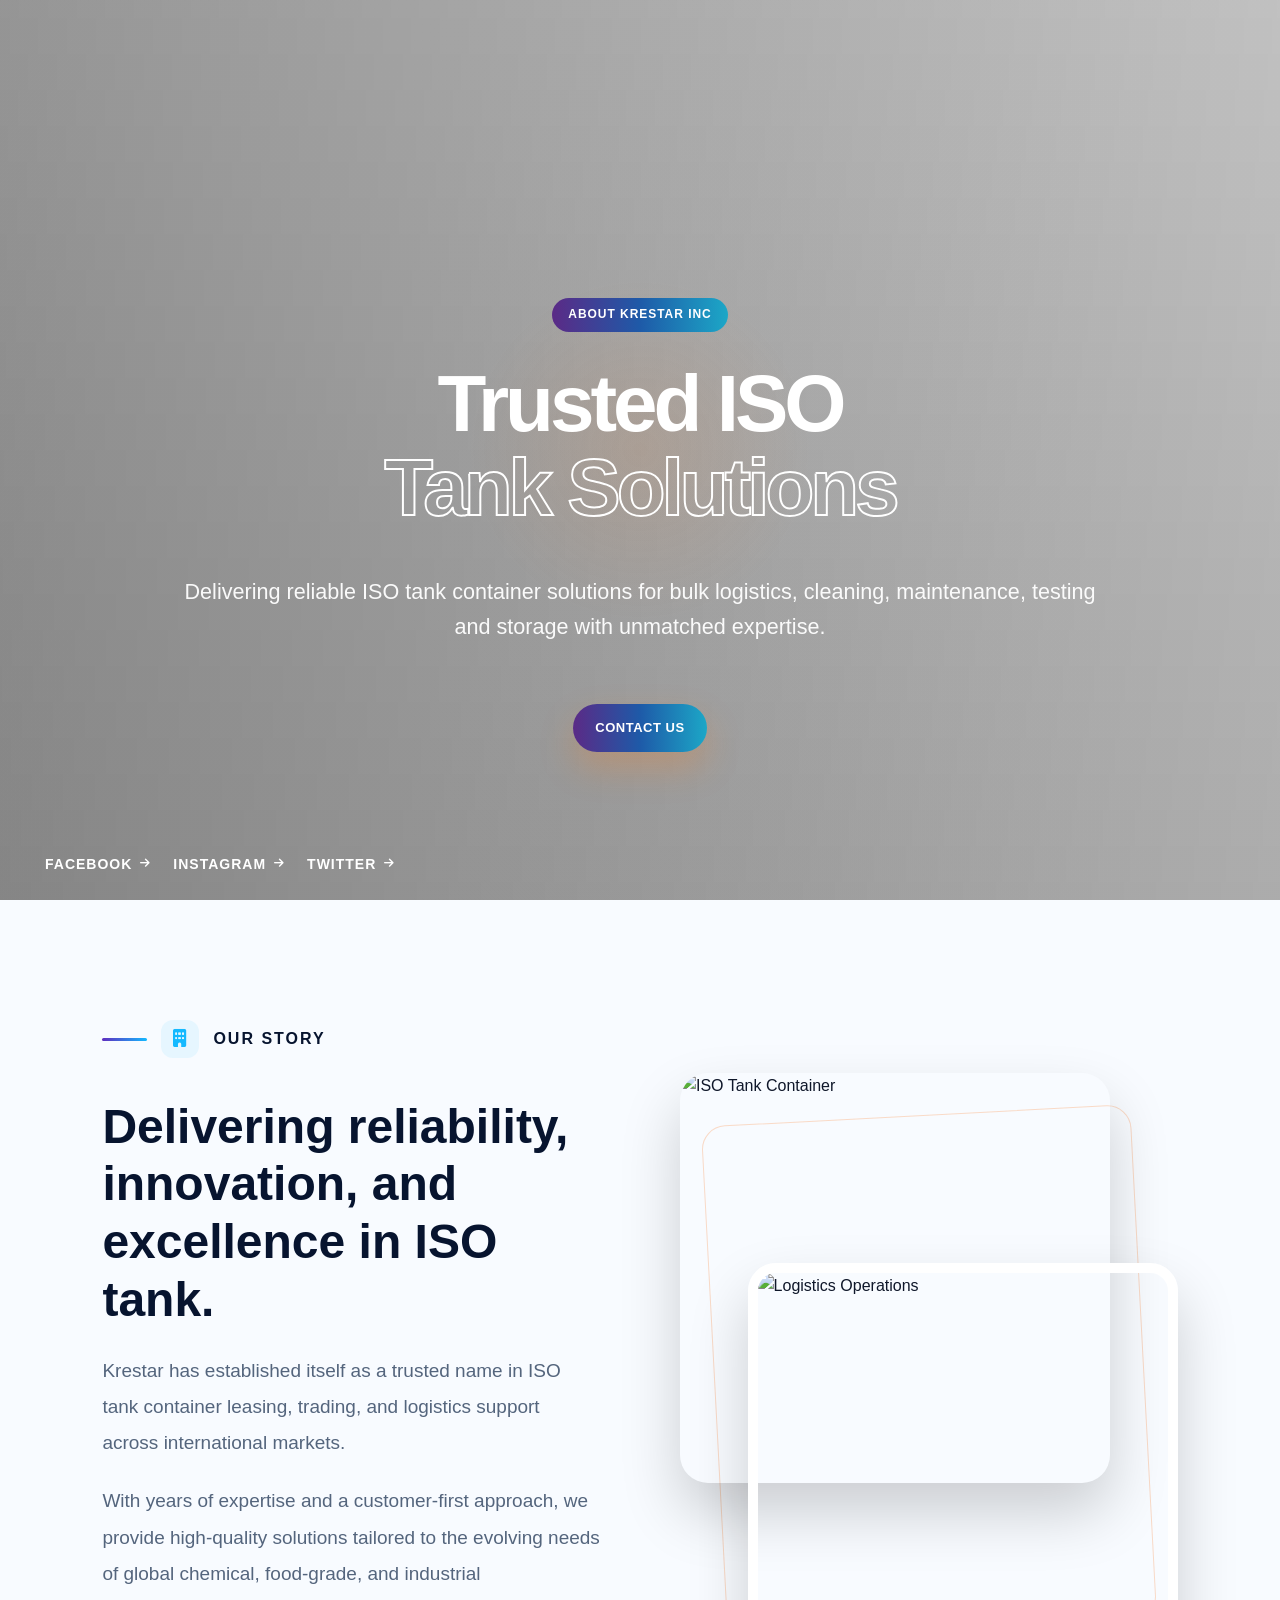
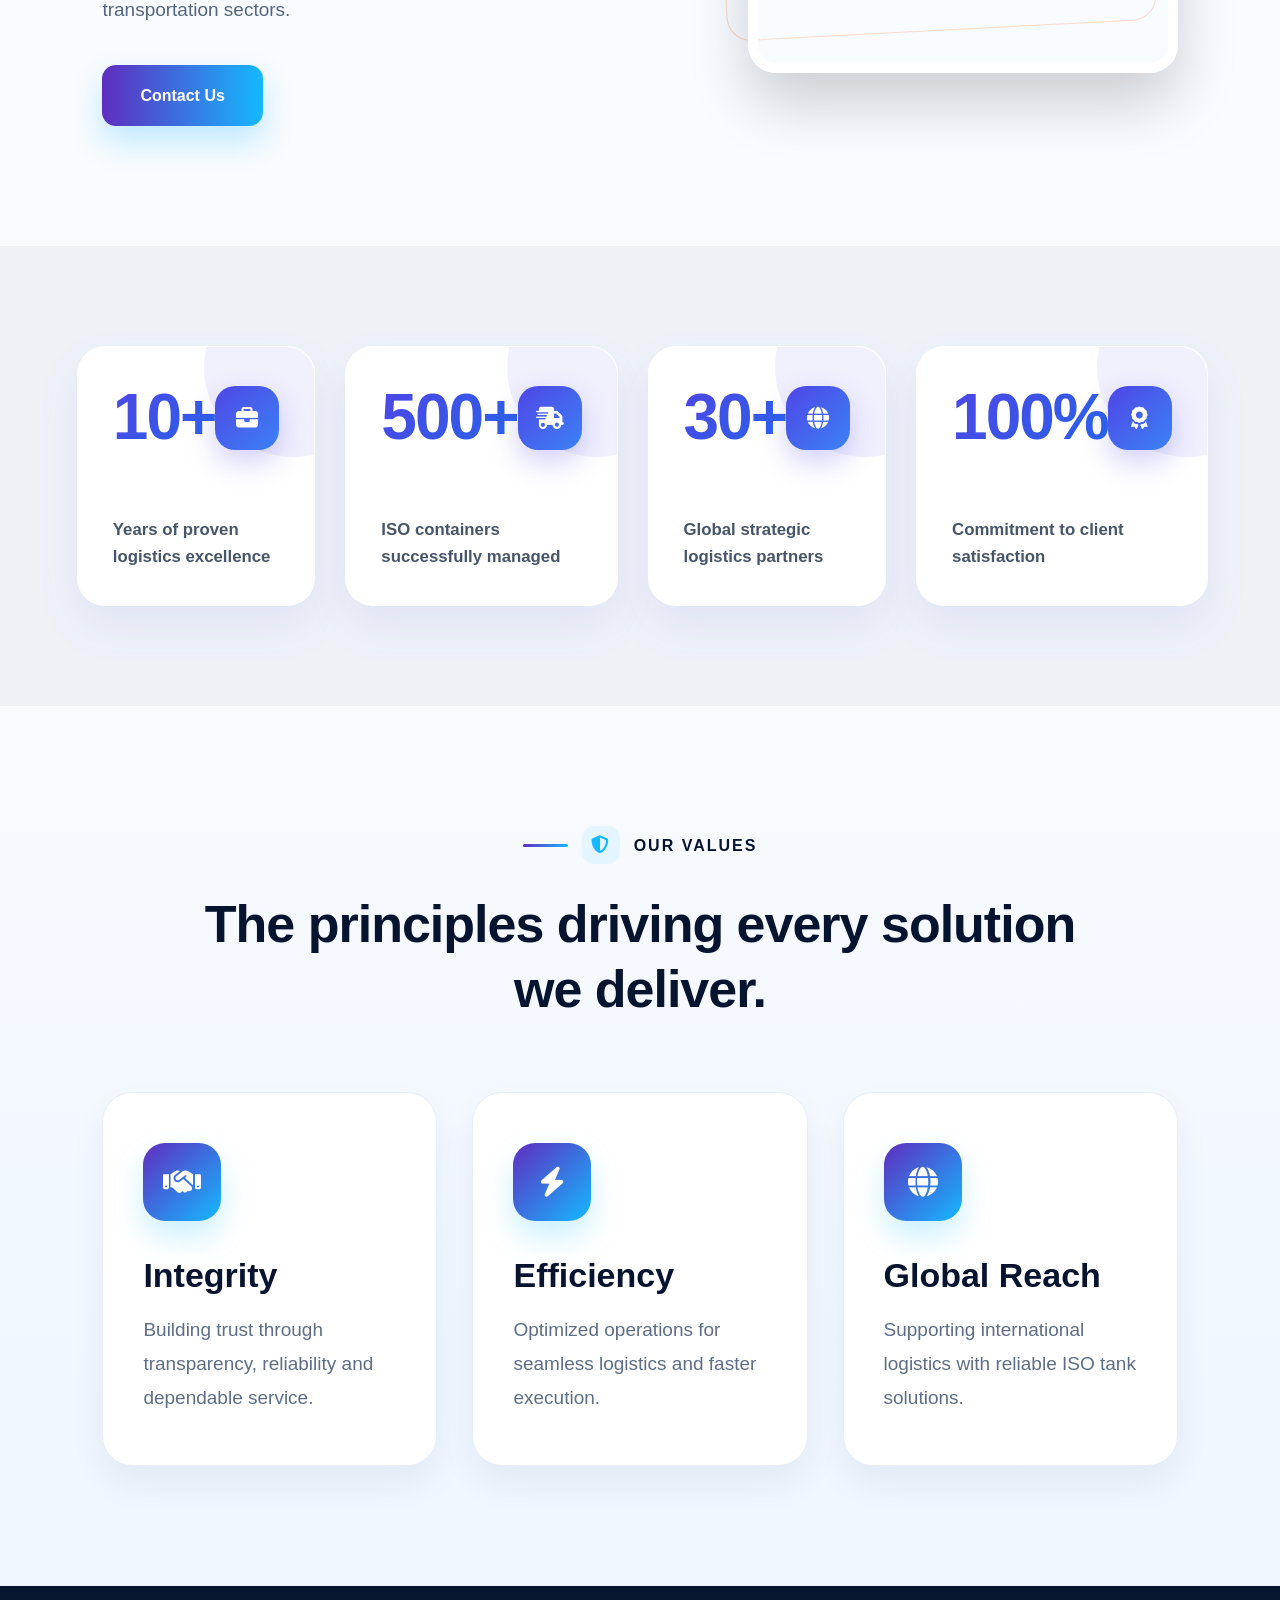
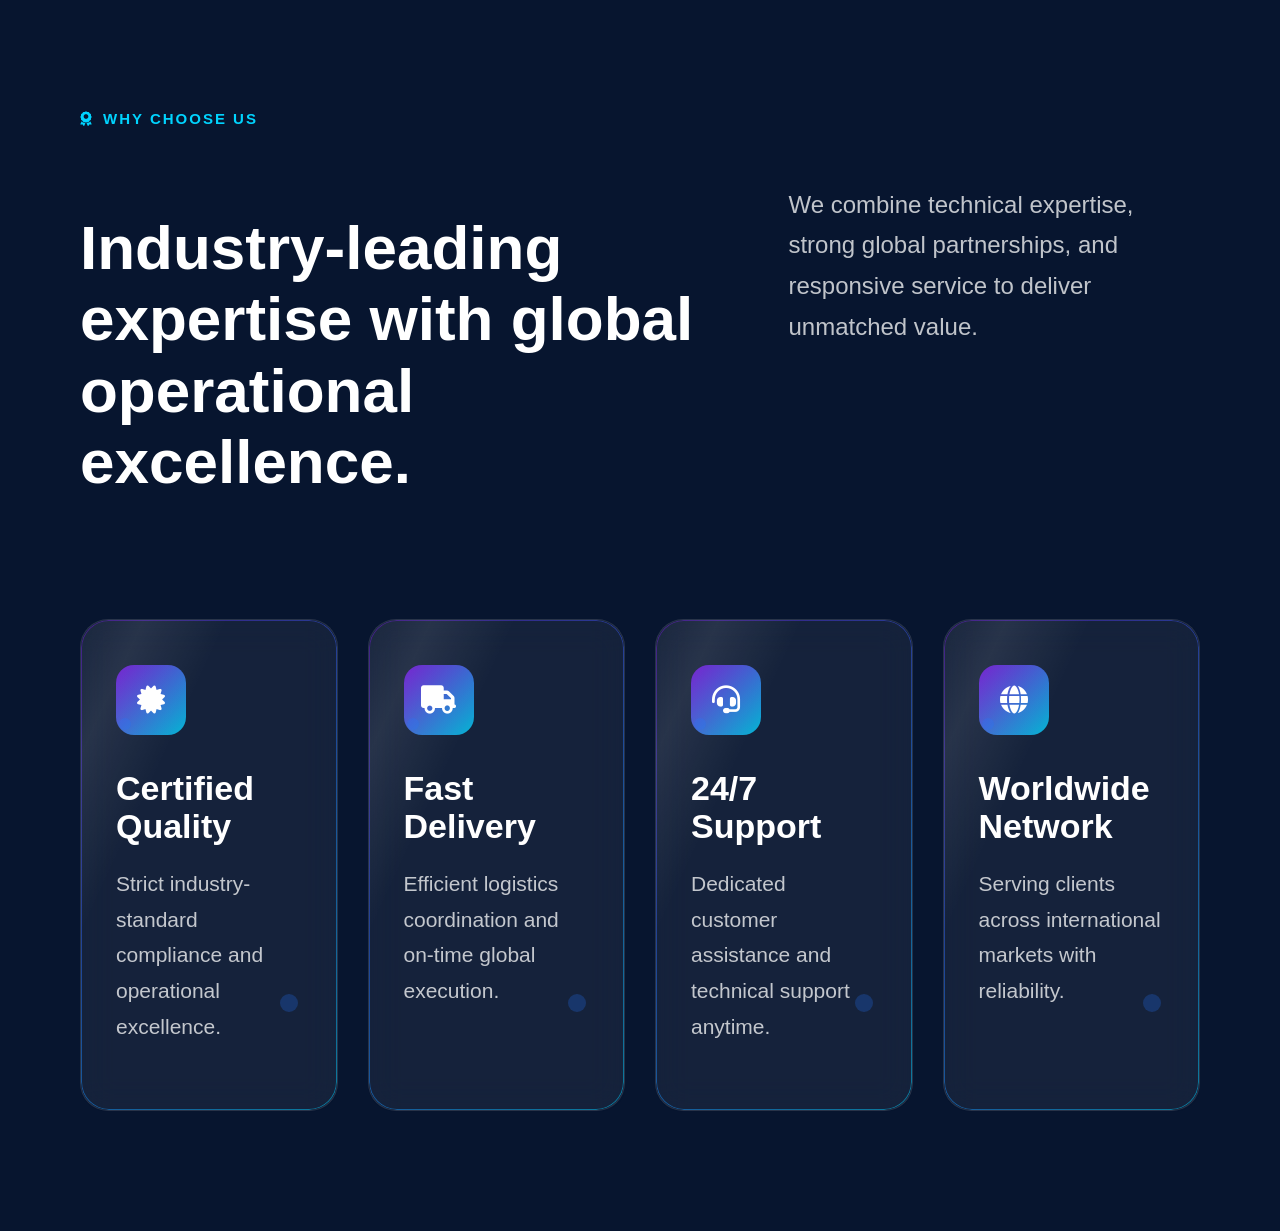
==== about.html @ ee2daceb "Home page" ====
<!doctype html>
<html lang="en">
<head>
<meta charset="utf-8">
<meta name="viewport" content="width=device-width, initial-scale=1">
<link rel="icon" type="image/x-icon" href="img/krestar-best-favicon.png">
<title>About Krestar Inc | ISO Tank Solutions in Uran</title>
<meta name="description" content="Krestar Inc is a leading ISO tank solution provider in Uran near JNPT, offering cleaning, repair, testing and storage services with strong focus on safety and compliance.">
<link rel="preconnect" href="https://fonts.googleapis.com">
<link rel="preconnect" href="https://fonts.gstatic.com" crossorigin>

<link href="https://fonts.googleapis.com/css2?family=Poppins:wght@400;500;600;700;800&display=swap" rel="stylesheet">

<link rel="stylesheet"
href="https://cdnjs.cloudflare.com/ajax/libs/font-awesome/6.5.2/css/all.min.css">

<link rel="stylesheet" href="assets/styles.css">
<script src="assets/script.js" defer></script>
<style>
#about-hero {
    position: relative;
    min-height: 100vh;
    background: none;
}

#about-hero .hero-content {
    position: absolute;
    top: 55%;
    left: 50%;
    transform: translate(-50%, -50%);
    width: 100%;
    max-width: 1100px;
    text-align: center !important;
    display: flex;
    flex-direction: column;
    align-items: center !important;
    justify-content: center;
    z-index: 20;
}

#about-hero .hero-title {
    font-size: 5rem;
    font-weight: 800;
    line-height: 1.05;
    color: #fff;
    margin-bottom: 20px;
}

#about-hero .hero-title em {
    display: block;
    font-style: normal;
    -webkit-text-stroke: 2px #fff;
    color: transparent;
}

#about-hero .hero-desc {
    font-size: 1.35rem;
    line-height: 1.6;
    max-width: 950px;
    color: rgba(255,255,255,0.95);
    margin: 25px auto;
}

#about-hero .hero-actions {
    display: flex;
    justify-content: center;
    gap: 25px;
    margin-top: 35px;
}

#about-hero .hero-social-bar,
#about-hero .hrc-info {
    display: none !important;
}

#about-hero .hero-badge {
    margin-bottom: 30px;
}
</style>
</head>

<body>

<div id="header"></div>

<main>

<section class="hero" id="about-hero">
    <div class="hero-slides">
      <div class="hero-slide active" style="background-image: url('img/about-banner.webp');">
        <div class="hero-overlay"></div>

        <div class="container hero-content">
        <div class="hero-badge">ABOUT KRESTAR INC</div>

        <h1 class="hero-title">
        Trusted ISO<br>
        <em>Tank Solutions</em>
        </h1>

        <p class="hero-desc">
        Delivering reliable ISO tank container solutions for bulk logistics,          
        cleaning, maintenance, testing and storage with unmatched expertise.          
        </p>

        <div class="hero-actions">
        <a href="contact.html" class="btn-work">CONTACT US</a>       
        </div>        
      </div>
    </div>


            <div class="hrc-info">
                <strong>10+</strong>
                <span>Years Experience</span>
            </div>
        </div>
    </div>
        <div class="hero-social">
            <a href="#">FACEBOOK <i class="fa-solid fa-arrow-right"></i></a>
            <a href="#">INSTAGRAM <i class="fa-solid fa-arrow-right"></i></a>
            <a href="#">TWITTER <i class="fa-solid fa-arrow-right"></i></a>
        </div>
</section>

<section class="about-story-section">
  <div class="about-story-container">

    <!-- Left Content -->
    <div class="about-story-content">
    <div class="about-label">
        <span class="label-line"></span>
        <i class="fas fa-building"></i>
        <span>OUR STORY</span>
    </div>

      <h2>
        Delivering reliability, innovation, and excellence
        in ISO tank.
      </h2>

      <p>
        Krestar has established itself as a trusted name in ISO tank container
        leasing, trading, and logistics support across international markets.
      </p>

      <p>
        With years of expertise and a customer-first approach, we provide
        high-quality solutions tailored to the evolving needs of global
        chemical, food-grade, and industrial transportation sectors.
      </p>

      <a href="contact.html" class="about-btn">Contact Us</a>
    </div>

    <!-- Right Images -->
    <div class="image-stack">
      <img src="img/about2.webp" alt="ISO Tank Container">
      <img src="img/about1.webp" alt="Logistics Operations">
    </div>

  </div>
</section>

<section class="flipcards-section">
    <div class="flipcards-grid">

        <div class="flip-card">
            <div class="flip-card-inner">
                <div class="flip-front">
                    <div class="flip-top">
                        <h3>10+</h3>
                        <div class="flip-icon"><i class="fas fa-briefcase"></i></div>
                    </div>
                    <p>Years of proven logistics excellence</p>
                </div>
                <div class="flip-back" style="background-image:url('img/stats-1.webp');"></div>
            </div>
        </div>

        <div class="flip-card">
            <div class="flip-card-inner">
                <div class="flip-front">
                    <div class="flip-top">
                        <h3>500+</h3>
                        <div class="flip-icon"><i class="fas fa-shipping-fast"></i></div>
                    </div>
                    <p>ISO containers successfully managed</p>
                </div>
                <div class="flip-back" style="background-image:url('img/stats-2.webp');"></div>
            </div>
        </div>

        <div class="flip-card">
            <div class="flip-card-inner">
                <div class="flip-front">
                    <div class="flip-top">
                        <h3>30+</h3>
                        <div class="flip-icon"><i class="fas fa-globe"></i></div>
                    </div>
                    <p>Global strategic logistics partners</p>
                </div>
                <div class="flip-back" style="background-image:url('img/stats-3.webp');"></div>
            </div>
        </div>

        <div class="flip-card">
            <div class="flip-card-inner">
                <div class="flip-front">
                    <div class="flip-top">
                        <h3>100%</h3>
                        <div class="flip-icon"><i class="fas fa-award"></i></div>
                    </div>
                    <p>Commitment to client satisfaction</p>
                </div>
                <div class="flip-back" style="background-image:url('img/stats-4.webp');"></div>
            </div>
        </div>

    </div>
</section>

<section class="values-section">

    <div class="values-header">
        <span class="about-label">
            <span class="label-line"></span>
            <i class="fas fa-shield-alt"></i>
            <span>OUR VALUES</span>
        </span>

        <h2>The principles driving every solution we deliver.</h2>
    </div>

    <div class="values-grid">

        <div class="value-card">
            <div class="value-icon">
                <i class="fas fa-handshake"></i>
            </div>
            <h3>Integrity</h3>
            <p>Building trust through transparency, reliability and dependable service.</p>
        </div>

        <div class="value-card">
            <div class="value-icon">
                <i class="fas fa-bolt"></i>
            </div>
            <h3>Efficiency</h3>
            <p>Optimized operations for seamless logistics and faster execution.</p>
        </div>

        <div class="value-card">
            <div class="value-icon">
                <i class="fas fa-globe"></i>
            </div>
            <h3>Global Reach</h3>
            <p>Supporting international logistics with reliable ISO tank solutions.</p>
        </div>

    </div>

</section>


<section class="why-choose-section">
    <div class="container">

        <div class="section-top">
            <span class="section-tag">
                <i class="fas fa-award"></i> WHY CHOOSE US
            </span>

            <div class="section-header">
                <h2>Industry-leading expertise with global operational excellence.</h2>
                <p>
                    We combine technical expertise, strong global partnerships,
                    and responsive service to deliver unmatched value.
                </p>
            </div>
        </div>

        <div class="why-grid">

            <div class="why-card">
                <div class="light-sweep"></div>
                <div class="particles"></div>

                <div class="why-icon">
                    <i class="fas fa-certificate"></i>
                </div>
                <h3>Certified Quality</h3>
                <p>Strict industry-standard compliance and operational excellence.</p>
            </div>

            <div class="why-card">
                <div class="light-sweep"></div>
                <div class="particles"></div>

                <div class="why-icon">
                    <i class="fas fa-truck"></i>
                </div>
                <h3>Fast Delivery</h3>
                <p>Efficient logistics coordination and on-time global execution.</p>
            </div>

            <div class="why-card">
                <div class="light-sweep"></div>
                <div class="particles"></div>

                <div class="why-icon">
                    <i class="fas fa-headset"></i>
                </div>
                <h3>24/7 Support</h3>
                <p>Dedicated customer assistance and technical support anytime.</p>
            </div>

            <div class="why-card">
                <div class="light-sweep"></div>
                <div class="particles"></div>

                <div class="why-icon">
                    <i class="fas fa-globe"></i>
                </div>
                <h3>Worldwide Network</h3>
                <p>Serving clients across international markets with reliability.</p>
            </div>

        </div>
    </div>
</section>

</main>

<div id="footer"></div>

<script>
const counters = document.querySelectorAll('.counter');

const startCounting = () => {
    counters.forEach(counter => {
        const target = +counter.getAttribute('data-target');
        let count = 0;
        const speed = target / 100;

        const updateCount = () => {
            if (count < target) {
                count += speed;
                counter.innerText = Math.ceil(count) + (target === 100 ? '%' : '+');
                requestAnimationFrame(updateCount);
            } else {
                counter.innerText = target + (target === 100 ? '%' : '+');
            }
        };

        updateCount();
    });
};

const observer = new IntersectionObserver(entries => {
    if(entries[0].isIntersecting){
        startCounting();
        observer.disconnect();
    }
});

observer.observe(document.querySelector('.stats-section'));
</script>
</body>
</html>
---- assets/styles.css ----
:root {
  --accent: #f97316;
  --accent-dark: #c2410c;
  --accent-soft: #fff1e7;
  --ink: #111827;
  --ink-2: #1f2937;
  --muted: #64748b;
  --steel: #334155;
  --line: #e5e7eb;
  --paper: #ffffff;
  --surface: #f7f8fb;
  --teal: #0f766e;
  --blue: #1d4ed8;
  --shadow: 0 20px 55px rgba(17, 24, 39, 0.14);
  --radius: 8px;
}

* {
  box-sizing: border-box;
}

html {
  scroll-behavior: smooth;
}

body {
  margin: 0;
  color: var(--ink);
  background: linear-gradient(180deg, #020817 0%, #07152b 45%, #0a1f44 100%);
  font-family: "Manrope", Arial, sans-serif;
  line-height: 1.65;
}

body.nav-open {
  overflow: hidden;
}

img {
  display: block;
  max-width: 100%;
}

a {
  color: inherit;
  text-decoration: none;
}

button,
input,
textarea,
select {
  font: inherit;
}

.container {
  width: min(1680px, calc(100% - 60px));
  margin-inline: auto;
}

.topbar {
  background: var(--ink);
  color: rgba(255, 255, 255, 0.78);
  font-size: 13px;
}

.topbar-inner,
.topbar-links,
.topbar-right,
.theme-switcher {
  display: flex;
  align-items: center;
}

.topbar-inner {
  min-height: 42px;
  justify-content: space-between;
  gap: 20px;
}

.topbar-links,
.topbar-right {
  gap: 18px;
  flex-wrap: wrap;
}

.topbar a:hover {
  color: #fff;
}

.theme-switcher {
  gap: 8px;
}

.theme-switcher button {
  width: 20px;
  height: 20px;
  padding: 0;
  border: 2px solid rgba(255, 255, 255, 0.65);
  border-radius: 50%;
  cursor: pointer;
}

.theme-switcher button.is-active {
  box-shadow: 0 0 0 2px rgba(255, 255, 255, 0.45);
}

.site-header {
  position: sticky;
  top: 0;
  z-index: 50;
  background: rgba(255, 255, 255, 0.96);
  border-bottom: 1px solid rgba(229, 231, 235, 0.9);
  backdrop-filter: blur(14px);
  transition: box-shadow 0.25s ease, background 0.25s ease, border-color 0.25s ease;
}

.site-header.is-scrolled {
  background: rgba(255, 255, 255, 0.9);
  border-color: rgba(203, 213, 225, 0.8);
  box-shadow: 0 18px 45px rgba(15, 23, 42, 0.11);
}

.nav-inner {
  min-height: 78px;
  display: flex;
  align-items: center;
  justify-content: space-between;
  gap: 14px;
  transition: min-height 0.25s ease;
}

.site-header.is-scrolled .nav-inner {
  min-height: 66px;
}

.brand {
  display: inline-flex;
  align-items: center;
  gap: 12px;
  min-width: max-content;
  font-family: "Lexend Deca", Arial, sans-serif;
  font-weight: 800;
  color: var(--ink);
}

.brand-mark {
  width: 44px;
  height: 44px;
  display: grid;
  place-items: center;
  color: #fff;
  background: var(--accent);
  border-radius: 7px;
  position: relative;
  overflow: hidden;
  transition: transform 0.25s ease, box-shadow 0.25s ease;
}

.brand-mark::after {
  content: "";
  position: absolute;
  inset: -40%;
  background: linear-gradient(120deg, transparent 30%, rgba(255, 255, 255, 0.45), transparent 70%);
  transform: translateX(-80%) rotate(12deg);
  animation: brandSweep 4.6s ease-in-out infinite;
}

.brand:hover .brand-mark {
  transform: rotate(-4deg) scale(1.04);
  box-shadow: 0 14px 30px rgba(249, 115, 22, 0.26);
}

.brand span:last-child span {
  color: var(--accent);
}

.nav-panel,
.nav-menu,
.nav-actions {
  display: flex;
  align-items: center;
}

.nav-panel {
  justify-content: center;

  gap: 10px !important;

  flex: unset;
}

.logo {
  margin-right: 10px;
}

.nav-actions {
  margin-left: 10px;
}

.nav-menu-shell {
  position: relative;
  display: flex;
  align-items: center;
  isolation: isolate;
}

.nav-hover-pill {
  position: absolute;
  top: 50%;
  left: 0;
  z-index: -1;
  width: 0;
  height: 42px;
  background: linear-gradient(135deg, var(--accent-soft), rgba(255, 255, 255, 0.92));
  border: 1px solid rgba(249, 115, 22, 0.16);
  border-radius: 999px;
  opacity: 0;
  transform: translateY(-50%);
  box-shadow: 0 14px 32px rgba(15, 23, 42, 0.08);
  pointer-events: none;
}

.nav-hover-pill.is-visible {
  opacity: 1;
}

.nav-menu {
  position: relative;
  z-index: 1;
  list-style: none;
  padding: 0;
  margin: 0;
  gap: 4px;
}

.nav-menu > li {
  position: relative;
}

.nav-menu a {
  position: relative;
  display: inline-flex;
  align-items: center;
  gap: 6px;
  min-height: 42px;
  padding: 0 12px;
  color: var(--steel);
  font-size: 14px;
  font-weight: 800;
  transition: color 0.2s ease, transform 0.2s ease;
}

.nav-menu > li > a::after {
  content: "";
  position: absolute;
  left: 12px;
  right: 12px;
  bottom: 4px;
  height: 2px;
  background: var(--accent);
  border-radius: 999px;
  transform: scaleX(0);
  transform-origin: left;
  transition: transform 0.25s ease;
}

.nav-menu a:hover,
.nav-menu a.active {
  color: var(--accent);
}

.nav-menu > li > a:hover {
  transform: translateY(-1px);
}

.nav-menu > li > a:hover::after,
.nav-menu > li > a.active::after {
  transform: scaleX(1);
}

.menu-flyout {
  position: absolute;
  left: 0;
  top: calc(100% + 12px);
  width: 230px;
  padding: 10px;
  background: var(--paper);
  border: 1px solid var(--line);
  border-radius: var(--radius);
  box-shadow: var(--shadow);
  opacity: 0;
  transform: translateY(8px);
  visibility: hidden;
  transform-origin: top left;
  transition: opacity 0.2s ease, transform 0.2s ease, visibility 0.2s ease;
}

.menu-flyout a {
  display: flex;
  width: 100%;
  min-height: 38px;
  padding: 0 10px;
  border-radius: 6px;
}

.menu-flyout a:hover {
  background: var(--accent-soft);
  transform: translateX(4px);
}

.has-menu:hover .menu-flyout,
.has-menu:focus-within .menu-flyout {
  opacity: 1;
  transform: translateY(0);
  visibility: visible;
}

.nav-actions {
  gap: 10px;
}

.icon-button,
.back-to-top {
  width: 42px;
  height: 42px;
  display: inline-grid;
  place-items: center;
  color: var(--ink);
  background: var(--surface);
  border: 1px solid var(--line);
  border-radius: 7px;
  cursor: pointer;
}

.icon-button:hover,
.back-to-top:hover {
  color: #fff;
  background: var(--accent);
  border-color: var(--accent);
}

.nav-toggle {
  display: none;
}

.btn {
  display: inline-flex;
  align-items: center;
  justify-content: center;
  gap: 10px;
  min-height: 46px;
  padding: 0 20px;
  border: 1px solid transparent;
  border-radius: 7px;
  font-weight: 900;
  cursor: pointer;
  transition: 0.2s ease;
}

.btn-primary {
  color: #fff;
  background: var(--accent);
  border-color: var(--accent);
}

.btn-primary:hover {
  background: var(--accent-dark);
  border-color: var(--accent-dark);
}

.btn-dark {
  color: #fff;
  background: var(--ink);
  border-color: var(--ink);
}

.btn-dark:hover {
  background: var(--accent);
  border-color: var(--accent);
}

.btn-outline {
  color: var(--ink);
  background: transparent;
  border-color: rgba(255, 255, 255, 0.58);
}

.hero .btn-outline {
  color: #fff;
}

.btn-outline:hover {
  color: #fff;
  background: var(--accent);
  border-color: var(--accent);
}

.hero {
  position: relative;
  min-height: calc(62svh - 100px);
  display: grid;
  align-items: center;
  overflow: hidden;
  color: #fff;
  background: #07152b;
}

.hero::before,
.page-hero::before,
.feature-band::before {
  content: "";
  position: absolute;
  inset: 0;
  z-index: 0;
  background:
    linear-gradient(
      90deg,
      rgba(0, 0, 0, 0.0) 
      rgba(0, 0, 0, 0.0) 
      rgba(0, 0, 0, 0.0) 
    ),
    var(--hero-image);
  background-position: center;
  background-size: cover;
  transform: scale(1.02);
  animation: heroImageDrift 16s ease-in-out infinite alternate;
}

.hero-lines-canvas {
  position: absolute;
  inset: 0;
  z-index: 1;
  width: 100%;
  height: 100%;
  pointer-events: none;
  opacity: 0.58;
  mix-blend-mode: screen;
}

.hero > .container,
.page-hero > .container,
.feature-band > .container {
  position: relative;
  z-index: 2;
}

.hero-content {
  width: min(720px, 100%);
  padding: 72px 0 84px;
}

.eyebrow,
.hero-kicker {
  display: inline-flex;
  align-items: center;
  gap: 9px;
  margin-bottom: 16px;
  color: var(--accent);
  font-size: 13px;
  font-weight: 900;
  text-transform: uppercase;
}

.hero h1,
.page-hero h1,
h2,
h3,
h4 {
  font-family: "Lexend Deca", Arial, sans-serif;
  line-height: 1.12;
}

.hero h1 {
  margin: 0 0 22px;
  font-size: 68px;
}

.hero p {
  max-width: 620px;
  margin: 0 0 30px;
  color: rgba(255, 255, 255, 0.82);
  font-size: 18px;
}

.hero-actions {
  display: flex;
  flex-wrap: wrap;
  gap: 14px;
}

.hero-meta {
  display: grid;
  grid-template-columns: repeat(3, minmax(0, 1fr));
  gap: 1px;
  background: rgba(255, 255, 255, 0.16);
}

.hero-meta div {
  padding: 22px;
  background: rgba(17, 24, 39, 0.88);
}

.hero-meta strong {
  display: block;
  color: #fff;
  font-size: 25px;
  line-height: 1.15;
}

.hero-meta span {
  color: rgba(255, 255, 255, 0.7);
  font-size: 13px;
  font-weight: 800;
}

.section {
  padding: 96px 0;
}

.section-compact {
  padding: 70px 0;
}

.section-muted {
  background: var(--surface);
}

.section-dark {
  color: #fff;
  background: var(--ink);
}

.section-heading {
  display: flex;
  align-items: end;
  justify-content: space-between;
  gap: 28px;
  margin-bottom: 38px;
}

.section-heading.center {
  display: block;
  max-width: 720px;
  margin-inline: auto;
  text-align: center;
}

.section-heading h2 {
  margin: 0;
  font-size: 42px;
}

.section-heading p {
  max-width: 560px;
  margin: 8px 0 0;
  color: var(--muted);
}

.section-dark .section-heading p,
.section-dark .muted {
  color: rgba(255, 255, 255, 0.72);
}

.grid {
  display: grid;
  gap: 24px;
}

.grid-2 {
  grid-template-columns: repeat(2, minmax(0, 1fr));
}

.grid-3 {
  grid-template-columns: repeat(3, minmax(0, 1fr));
}

.grid-4 {
  grid-template-columns: repeat(4, minmax(0, 1fr));
}

.service-card,
.project-card,
.team-card,
.post-card,
.product-card,
.value-card,
.info-card,
.quote-card,
.timeline-item,
.accordion-item {
  background: var(--paper);
  border: 1px solid var(--line);
  border-radius: var(--radius);
}

.service-card,
.value-card,
.info-card,
.quote-card {
  padding: 28px;
}

.section-dark .service-card,
.section-dark .value-card,
.section-dark .info-card {
  color: #fff;
  background: rgba(255, 255, 255, 0.06);
  border-color: rgba(255, 255, 255, 0.14);
}

.service-card .icon,
.value-card .icon,
.info-card .icon,
.step-number {
  width: 54px;
  height: 54px;
  display: grid;
  place-items: center;
  margin-bottom: 22px;
  color: #fff;
  background: var(--accent);
  border-radius: 7px;
  font-size: 21px;
}

.service-card h3,
.value-card h3,
.info-card h3,
.project-card h3,
.post-card h3,
.product-card h3,
.team-card h3 {
  margin: 0 0 10px;
  font-size: 22px;
}

.service-card p,
.value-card p,
.info-card p,
.project-card p,
.post-card p,
.product-card p,
.team-card p,
.timeline-item p {
  margin: 0;
  color: var(--muted);
}

.section-dark .service-card p,
.section-dark .value-card p,
.section-dark .info-card p {
  color: rgba(255, 255, 255, 0.7);
}

.text-link {
  display: inline-flex;
  align-items: center;
  gap: 8px;
  margin-top: 20px;
  color: var(--accent);
  font-weight: 900;
}

.media-split {
  display: grid;
  grid-template-columns: minmax(0, 0.95fr) minmax(0, 1.05fr);
  gap: 56px;
  align-items: center;
}

.media-split.reverse {
  grid-template-columns: minmax(0, 1.05fr) minmax(0, 0.95fr);
}

.image-stack {
  position: relative;
  min-height: 520px;
  perspective: 1200px;
}

.image-stack::before {
  content: "";
  position: absolute;
  inset: 42px 34px;
  border: 1px solid rgba(249, 115, 22, 0.24);
  border-radius: var(--radius);
  transform: rotate(-3deg);
  pointer-events: none;
}

.image-stack img {
  position: absolute;
  width: 72%;
  height: 410px;
  object-fit: cover;
  border-radius: var(--radius);
  box-shadow: var(--shadow);
  transform-origin: center;
  transition: transform 0.55s ease, filter 0.55s ease, box-shadow 0.55s ease;
}

.image-stack:hover img:first-child {
  transform: translate3d(-8px, -8px, 0) rotateY(4deg) scale(1.02);
}

.image-stack:hover img:last-child {
  transform: translate3d(8px, 8px, 0) rotateY(-4deg) scale(1.02);
}

.image-stack:hover img {
  filter: saturate(1.08) contrast(1.04);
}

.image-stack img:first-child {
  top: 0;
  left: 0;
}

.image-stack img:last-child {
  right: 0;
  bottom: 0;
  border: 10px solid var(--paper);
}

.check-list {
  display: grid;
  gap: 12px;
  padding: 0;
  margin: 24px 0;
  list-style: none;
}

.check-list li {
  display: flex;
  gap: 10px;
  color: var(--steel);
  font-weight: 700;
}

.check-list i {
  margin-top: 5px;
  color: var(--accent);
}


.project-card,
.post-card,
.product-card,
.team-card {
  position: relative;
  overflow: hidden;
  transform-style: preserve-3d;
  transition: transform 0.25s ease, box-shadow 0.25s ease;
  will-change: transform;
}

.project-card::before,
.post-card::before,
.product-card::before,
.team-card::before {
  content: "";
  position: absolute;
  inset: 0;
  z-index: 2;
  background: radial-gradient(circle at var(--shine-x, 50%) var(--shine-y, 20%), rgba(255, 255, 255, 0.34), transparent 26%);
  opacity: 0;
  pointer-events: none;
  transition: opacity 0.2s ease;
}

.project-card:hover::before,
.post-card:hover::before,
.product-card:hover::before,
.team-card:hover::before {
  opacity: 1;
}

.project-card:hover,
.post-card:hover,
.product-card:hover,
.team-card:hover,
.service-card:hover,
.value-card:hover {
  transform: translateY(-4px);
  box-shadow: var(--shadow);
}

.project-card img,
.post-card img,
.product-card img,
.team-card img {
  width: 100%;
  height: 250px;
  object-fit: cover;
  transition: transform 0.65s ease, filter 0.65s ease;
}

.project-card:hover img,
.post-card:hover img,
.product-card:hover img,
.team-card:hover img {
  transform: scale(1.08);
  filter: saturate(1.06) contrast(1.05);
}

.project-body,
.post-body,
.product-body,
.team-body {
  padding: 24px;
}

.project-type,
.post-meta,
.price,
.tag {
  color: var(--accent);
  font-size: 13px;
  font-weight: 900;
  text-transform: uppercase;
}

.motion-ready .image-stack img,
.motion-ready .project-card,
.motion-ready .post-card,
.motion-ready .product-card,
.motion-ready .team-card,
.motion-ready .service-card,
.motion-ready .value-card,
.motion-ready .info-card,
.motion-ready .quote-card {
  opacity: 0;
}

.motion-ready .image-stack img.is-visible,
.motion-ready .project-card.is-visible,
.motion-ready .post-card.is-visible,
.motion-ready .product-card.is-visible,
.motion-ready .team-card.is-visible,
.motion-ready .service-card.is-visible,
.motion-ready .value-card.is-visible,
.motion-ready .info-card.is-visible,
.motion-ready .quote-card.is-visible {
  opacity: 1;
}

@keyframes brandSweep {
  0%,
  62% {
    transform: translateX(-80%) rotate(12deg);
  }
  82%,
  100% {
    transform: translateX(80%) rotate(12deg);
  }
}

@keyframes heroImageDrift {
  from {
    transform: scale(1.02) translate3d(0, 0, 0);
  }
  to {
    transform: scale(1.07) translate3d(1.2%, -1%, 0);
  }
}

.filter-bar {
  display: flex;
  flex-wrap: wrap;
  gap: 10px;
  margin-bottom: 30px;
}

.filter-bar button {
  min-height: 40px;
  padding: 0 16px;
  color: var(--steel);
  background: var(--paper);
  border: 1px solid var(--line);
  border-radius: 7px;
  cursor: pointer;
  font-weight: 900;
}

.filter-bar button.is-active,
.filter-bar button:hover {
  color: #fff;
  background: var(--accent);
  border-color: var(--accent);
}

.feature-band {
  position: relative;
  padding: 90px 0;
  color: #fff;
  background: var(--ink);
  overflow: hidden;
}

.feature-band::before {
  background:
    linear-gradient(90deg, rgba(17, 24, 39, 0.94), rgba(17, 24, 39, 0.68)),
    var(--hero-image);
  background-position: center;
  background-size: cover;
}

.feature-content {
  width: min(720px, 100%);
}

.feature-content h2 {
  margin: 0 0 16px;
  font-size: 44px;
}

.feature-content p {
  margin: 0 0 26px;
  color: rgba(255, 255, 255, 0.72);
}

.process-list {
  counter-reset: process;
}

.timeline-item {
  position: relative;
  padding: 28px 28px 28px 92px;
}

.timeline-item::before {
  counter-increment: process;
  content: counter(process, decimal-leading-zero);
  position: absolute;
  top: 28px;
  left: 28px;
  width: 44px;
  height: 44px;
  display: grid;
  place-items: center;
  color: #fff;
  background: var(--accent);
  border-radius: 7px;
  font-weight: 900;
}

.timeline-item h3 {
  margin: 0 0 8px;
}

.quote-card {
  position: relative;
}

.quote-card i {
  color: var(--accent);
  font-size: 30px;
}

.quote-card blockquote {
  margin: 18px 0;
  color: var(--steel);
  font-size: 18px;
  font-weight: 700;
}

.quote-author {
  display: flex;
  align-items: center;
  gap: 12px;
}

.quote-author img {
  width: 48px;
  height: 48px;
  border-radius: 50%;
  object-fit: cover;
}

.page-hero {
  position: relative;
  min-height: 390px;
  display: grid;
  align-items: center;
  color: #fff;
  background: var(--ink);
  overflow: hidden;
}

.page-hero h1 {
  margin: 0 0 14px;
  font-size: 56px;
}

.breadcrumbs {
  display: flex;
  align-items: center;
  flex-wrap: wrap;
  gap: 8px;
  color: rgba(255, 255, 255, 0.72);
  font-weight: 800;
}

.breadcrumbs a {
  color: #fff;
}

.detail-layout {
  display: grid;
  grid-template-columns: minmax(0, 0.72fr) minmax(280px, 0.28fr);
  gap: 40px;
  align-items: start;
}

.detail-layout h2,
.article h2 {
  margin: 0 0 16px;
  font-size: 36px;
}

.detail-layout p,
.article p {
  color: var(--muted);
}

.detail-image {
  width: 100%;
  height: 430px;
  object-fit: cover;
  border-radius: var(--radius);
  margin-bottom: 30px;
}

.sidebar {
  position: sticky;
  top: 110px;
  display: grid;
  gap: 20px;
}

.sidebar-box {
  padding: 24px;
  background: var(--paper);
  border: 1px solid var(--line);
  border-radius: var(--radius);
}

.sidebar-box h3 {
  margin: 0 0 16px;
}

.side-list {
  display: grid;
  gap: 8px;
  padding: 0;
  margin: 0;
  list-style: none;
}

.side-list a,
.side-list li {
  display: flex;
  justify-content: space-between;
  gap: 12px;
  padding: 12px 0;
  border-bottom: 1px solid var(--line);
  color: var(--steel);
  font-weight: 800;
}

.side-list li:last-child,
.side-list a:last-child {
  border-bottom: 0;
}

.accordion {
  display: grid;
  gap: 12px;
}

.accordion-trigger {
  width: 100%;
  min-height: 56px;
  display: flex;
  align-items: center;
  justify-content: space-between;
  gap: 16px;
  padding: 0 18px;
  color: var(--ink);
  background: transparent;
  border: 0;
  cursor: pointer;
  font-weight: 900;
  text-align: left;
}

.accordion-panel {
  display: none;
  padding: 0 18px 20px;
  color: var(--muted);
}

.accordion-item.is-open .accordion-panel {
  display: block;
}

.article {
  max-width: 820px;
}

.article img {
  width: 100%;
  height: 430px;
  object-fit: cover;
  border-radius: var(--radius);
  margin: 28px 0;
}

.article blockquote {
  margin: 28px 0;
  padding: 24px;
  color: var(--ink);
  background: var(--accent-soft);
  border-left: 4px solid var(--accent);
  font-size: 20px;
  font-weight: 900;
}

.contact-grid {
  display: grid;
  grid-template-columns: minmax(0, 0.42fr) minmax(0, 0.58fr);
  gap: 34px;
}

.form {
  display: grid;
  gap: 16px;
}

.form-row {
  display: grid;
  grid-template-columns: repeat(2, minmax(0, 1fr));
  gap: 16px;
}

.form input,
.form textarea,
.form select {
  width: 100%;
  min-height: 52px;
  padding: 0 16px;
  color: var(--ink);
  background: #fff;
  border: 1px solid var(--line);
  border-radius: 7px;
  outline: 0;
}

.form textarea {
  min-height: 150px;
  padding-top: 14px;
  resize: vertical;
}

.form input:focus,
.form textarea:focus,
.form select:focus {
  border-color: var(--accent);
  box-shadow: 0 0 0 3px rgba(249, 115, 22, 0.14);
}

.form-status {
  margin: 0;
  color: var(--teal);
  font-weight: 900;
}

.map {
  width: 100%;
  height: 400px;
  border: 0;
  border-radius: var(--radius);
  filter: grayscale(0.15);
}

.shop-toolbar {
  display: flex;
  justify-content: space-between;
  gap: 16px;
  flex-wrap: wrap;
  margin-bottom: 28px;
}

.shop-toolbar .form {
  width: min(420px, 100%);
}

.cart-pill {
  display: inline-flex;
  align-items: center;
  gap: 8px;
  min-height: 42px;
  padding: 0 14px;
  color: var(--ink);
  background: var(--accent-soft);
  border: 1px solid rgba(249, 115, 22, 0.24);
  border-radius: 999px;
  font-weight: 900;
}

.footer {
  color: rgba(255, 255, 255, 0.72);
  background: linear-gradient(135deg, #020817, #07152b, #0a2f6b);
}

.footer-main {
  display: grid;
  grid-template-columns: 1.2fr 0.8fr 0.8fr 1fr;
  gap: 34px;
  padding: 74px 0 58px;
}

.footer h3,
.footer h4 {
  color: #fff;
  margin: 0 0 16px;
}

.footer p {
  margin: 0;
}

.footer ul {
  display: grid;
  gap: 9px;
  padding: 0;
  margin: 0;
  list-style: none;
}

.footer a:hover {
  color: #fff;
}

.footer-bottom {
  display: flex;
  justify-content: space-between;
  gap: 20px;
  padding: 22px 0;
  border-top: 1px solid rgba(255, 255, 255, 0.12);
  font-size: 14px;
}

.socials {
  display: flex;
  gap: 10px;
  margin-top: 22px;
}

.socials a {
  width: 38px;
  height: 38px;
  display: grid;
  place-items: center;
  color: #fff;
  background: rgba(255, 255, 255, 0.08);
  border-radius: 7px;
}

.socials a:hover {
  background: var(--accent);
}

.back-to-top {
  position: fixed;
  right: 18px;
  bottom: 18px;
  z-index: 40;
  opacity: 0;
  pointer-events: none;
  transform: translateY(12px);
}

.back-to-top.is-visible {
  opacity: 1;
  pointer-events: auto;
  transform: translateY(0);
}

.scroll-progress {
  position: fixed;
  top: 50%;
  right: 18px;
  z-index: 39;
  width: 6px;
  height: 120px;
  overflow: hidden;
  background: rgba(255, 255, 255, 0.14);
  border: 1px solid rgba(255, 255, 255, 0.18);
  border-radius: 999px;
  transform: translateY(-50%);
  backdrop-filter: blur(10px);
  box-shadow: 0 10px 24px rgba(15, 23, 42, 0.12);
}

.scroll-progress span {
  display: block;
  width: 100%;
  height: 100%;
  background: linear-gradient(180deg, #fdba74 0%, var(--accent) 55%, var(--accent-dark) 100%);
  border-radius: inherit;
  transform: scaleY(0);
  transform-origin: top center;
}

.hidden {
  display: none !important;
}

@media (max-width: 1080px) {
  .nav-toggle {
    display: inline-grid;
  }

  .nav-panel {
    position: fixed;
    inset: 120px 0 auto;
    display: block;
    max-height: calc(100svh - 120px);
    overflow: auto;
    padding: 20px;
    background: #fff;
    border-top: 1px solid var(--line);
    box-shadow: var(--shadow);
    transform: translateY(-120%);
    transition: 0.25s ease;
  }

  body.nav-open .nav-panel {
    transform: translateY(0);
  }

  .nav-menu {
    display: grid;
    gap: 0;
  }

  .nav-menu-shell {
    display: block;
  }

  .nav-hover-pill {
    display: none;
  }

  .nav-menu a {
    width: 100%;
    min-height: 48px;
    padding: 0;
    border-bottom: 1px solid var(--line);
  }

  .nav-menu > li > a::after {
    display: none;
  }

  .menu-flyout {
    position: static;
    width: 100%;
    padding: 0 0 8px 14px;
    border: 0;
    box-shadow: none;
    opacity: 1;
    transform: none;
    visibility: visible;
  }

  .nav-actions {
    margin-top: 18px;
  }

  .hero h1 {
    font-size: 54px;
  }

  .grid-4 {
    grid-template-columns: repeat(2, minmax(0, 1fr));
  }

  .footer-main {
    grid-template-columns: repeat(2, minmax(0, 1fr));
  }
}

@media (max-width: 860px) {
  .container {
    width: min(100% - 28px, 1180px);
  }

  .topbar-inner {
    align-items: flex-start;
    flex-direction: column;
    padding: 10px 0;
  }

  .nav-panel {
    inset: 140px 0 auto;
    max-height: calc(100svh - 140px);
  }

  .hero {
    min-height: auto;
  }

  .hero-content {
    padding: 66px 0;
  }

  .hero h1 {
    font-size: 42px;
  }

  .hero p {
    font-size: 16px;
  }

  .hero-meta,
  .stat-grid,
  .grid-2,
  .grid-3,
  .grid-4,
  .media-split,
  .media-split.reverse,
  .detail-layout,
  .contact-grid,
  .footer-main {
    grid-template-columns: 1fr;
  }

  .section {
    padding: 70px 0;
  }

  .section-heading {
    display: block;
  }

  .section-heading h2,
  .feature-content h2 {
    font-size: 34px;
  }

  .image-stack {
    min-height: auto;
    display: grid;
    gap: 16px;
  }

  .image-stack img {
    position: static;
    width: 100%;
    height: 310px;
  }

  .image-stack img:last-child {
    border: 0;
  }

  .page-hero h1 {
    font-size: 42px;
  }

  .sidebar {
    position: static;
  }

  .form-row {
    grid-template-columns: 1fr;
  }

  .footer-bottom {
    display: block;
  }
}

@media (max-width: 560px) {
  .brand span:last-child {
    font-size: 15px;
  }

  .brand-mark {
    width: 40px;
    height: 40px;
  }

  .nav-inner {
    min-height: 68px;
  }

  .nav-panel {
    inset: 130px 0 auto;
    max-height: calc(100svh - 130px);
  }

  .hero h1 {
    font-size: 36px;
  }

  .hero-actions,
  .btn {
    width: 100%;
  }

  .hero-meta div,
  .service-card,
  .value-card,
  .info-card,
  .quote-card,
  .timeline-item,
  .project-body,
  .post-body,
  .product-body,
  .team-body {
    padding: 22px;
  }

  .timeline-item {
    padding-left: 76px;
  }

  .timeline-item::before {
    left: 20px;
  }

  .project-card img,
  .post-card img,
  .product-card img,
  .team-card img,
  .detail-image,
  .article img {
    height: 260px;
  }
}

.page-home {
  background:
    radial-gradient(circle at top right, rgba(249, 115, 22, 0.08), transparent 28%),
    linear-gradient(180deg, #fff 0%, #fbfbfc 100%);
}

.hero-home {
  min-height: calc(100svh - 120px);
  padding: 0 0 44px;
}

.hero-home::after {
  content: "";
  position: absolute;
  inset: auto 0 0;
  height: 220px;
  background: linear-gradient(180deg, rgba(15, 23, 42, 0) 0%, rgba(15, 23, 42, 0.48) 100%);
  z-index: 1;
  pointer-events: none;
}

.hero-home-grid {
  display: grid;
  grid-template-columns: minmax(0, 1.02fr) minmax(320px, 0.98fr);
  gap: 34px;
  align-items: end;
  padding-top: 84px;
}

.hero-intro {
  max-width: 680px;
  padding-bottom: 46px;
}

.hero-home .hero-kicker {
  color: #fff;
  letter-spacing: 0.1em;
}

.hero-home .hero-kicker i {
  color: var(--accent);
}

.hero-home h1 {
  max-width: 760px;
  margin-bottom: 20px;
  font-size: clamp(46px, 5vw, 74px);
}

.hero-home p {
  max-width: 620px;
}

.hero-contact-row {
  display: flex;
  flex-wrap: wrap;
  gap: 16px;
  margin-top: 28px;
}

.hero-contact-card {
  min-width: 220px;
  padding: 16px 18px;
  background: rgba(255, 255, 255, 0.08);
  border: 1px solid rgba(255, 255, 255, 0.16);
  border-radius: var(--radius);
  backdrop-filter: blur(12px);
}

.hero-contact-card span {
  display: block;
  margin-bottom: 6px;
  color: rgba(255, 255, 255, 0.72);
  font-size: 12px;
  font-weight: 800;
  text-transform: uppercase;
  letter-spacing: 0.08em;
}

.hero-contact-card a,
.hero-contact-card strong {
  color: #fff;
  font-family: "Lexend Deca", Arial, sans-serif;
  font-size: 17px;
}

.hero-panel {
  position: relative;
  padding: 28px;
  background: linear-gradient(180deg, rgba(255, 255, 255, 0.96), rgba(255, 255, 255, 0.9));
  border: 1px solid rgba(255, 255, 255, 0.32);
  border-radius: 22px;
  box-shadow: 0 30px 90px rgba(2, 6, 23, 0.28);
  overflow: hidden;
}

.hero-panel::before {
  content: "";
  position: absolute;
  inset: 0 0 auto auto;
  width: 220px;
  height: 220px;
  background: radial-gradient(circle, rgba(249, 115, 22, 0.2), transparent 68%);
  pointer-events: none;
}

.hero-panel-copy {
  position: relative;
  z-index: 1;
  margin-bottom: 24px;
}

.hero-panel-copy .eyebrow {
  margin-bottom: 12px;
}

.hero-panel-copy h2 {
  margin: 0 0 12px;
  color: var(--ink);
  font-size: 34px;
}

.hero-panel-copy p {
  margin: 0;
  color: var(--muted);
  font-size: 16px;
}

.hero-panel-grid {
  position: relative;
  z-index: 1;
  display: grid;
  grid-template-columns: repeat(2, minmax(0, 1fr));
  gap: 18px;
}

.hero-mini-card {
  padding: 22px;
  background: #fff;
  border: 1px solid rgba(226, 232, 240, 0.95);
  border-radius: 18px;
}

.hero-mini-card strong {
  display: block;
  margin-bottom: 8px;
  color: var(--accent);
  font-family: "Lexend Deca", Arial, sans-serif;
  font-size: 38px;
  line-height: 1;
}

.hero-mini-card span {
  color: var(--steel);
  font-weight: 800;
}

.hero-mini-card-wide {
  grid-column: 1 / -1;
  display: grid;
  grid-template-columns: 160px minmax(0, 1fr);
  gap: 18px;
  align-items: center;
}

.hero-mini-card-wide img {
  width: 100%;
  height: 160px;
  object-fit: cover;
  border-radius: 14px;
}

.hero-mini-card-wide strong {
  margin: 0 0 10px;
  color: var(--ink);
  font-size: 24px;
  line-height: 1.2;
}

.hero-mini-card-wide span {
  display: block;
  color: var(--muted);
  font-weight: 700;
}

.home-metric-strip {
  position: relative;
  z-index: 2;
  display: grid;
  grid-template-columns: repeat(4, minmax(0, 1fr));
  gap: 18px;
  margin-top: 30px;
}

.metric-card {
  padding: 22px 24px;
  color: #fff;
  background: rgba(15, 23, 42, 0.88);
  border: 1px solid rgba(255, 255, 255, 0.12);
  border-radius: 18px;
  backdrop-filter: blur(10px);
}

.metric-card strong {
  display: block;
  margin-bottom: 8px;
  color: #fff;
  font-family: "Lexend Deca", Arial, sans-serif;
  font-size: 34px;
  line-height: 1;
}

.metric-card span {
  color: rgba(255, 255, 255, 0.72);
  font-weight: 800;
}

.partner-strip {
  position: relative;
  z-index: 3;
  padding: 18px 0;
  background: var(--paper);
  border-top: 1px solid rgba(226, 232, 240, 0.85);
  border-bottom: 1px solid rgba(226, 232, 240, 0.85);
  overflow: hidden;
}

.partner-track {
  display: flex;
  align-items: center;
  gap: 26px;
  min-width: max-content;
  animation: partnerSlide 24s linear infinite;
}

.partner-item {
  position: relative;
  display: inline-flex;
  align-items: center;
  gap: 26px;
  color: var(--steel);
  font-family: "Lexend Deca", Arial, sans-serif;
  font-size: 20px;
  font-weight: 800;
  text-transform: uppercase;
  letter-spacing: 0.08em;
  white-space: nowrap;
}

.partner-item::after {
  content: "/";
  color: rgba(100, 116, 139, 0.45);
}

.partner-item:last-child::after {
  display: none;
}

.home-about {
  display: grid;
  grid-template-columns: minmax(0, 0.95fr) minmax(0, 1.05fr);
  gap: 58px;
  align-items: center;
}

.about-visual {
  position: relative;
  min-height: 610px;
}

.about-visual > img {
  width: 100%;
  height: 100%;
  min-height: 610px;
  object-fit: cover;
  border-radius: 22px;
  box-shadow: var(--shadow);
}

.about-badge,
.about-note {
  position: absolute;
  background: var(--paper);
  border: 1px solid var(--line);
  border-radius: 18px;
  box-shadow: var(--shadow);
}

.about-badge {
  right: -24px;
  bottom: 34px;
  width: min(240px, 100%);
  padding: 22px;
}

.about-badge strong {
  display: block;
  margin-bottom: 8px;
  color: var(--accent);
  font-family: "Lexend Deca", Arial, sans-serif;
  font-size: 54px;
  line-height: 1;
}

.about-badge span {
  color: var(--steel);
  font-weight: 800;
}

.about-note {
  left: -24px;
  top: 36px;
  display: flex;
  gap: 14px;
  max-width: 300px;
  padding: 20px;
}

.about-note i {
  width: 52px;
  height: 52px;
  display: grid;
  place-items: center;
  color: #fff;
  background: var(--accent);
  border-radius: 14px;
  flex: 0 0 auto;
}

.about-note strong {
  display: block;
  margin-bottom: 6px;
  font-family: "Lexend Deca", Arial, sans-serif;
}

.about-note span {
  color: var(--muted);
  font-size: 14px;
  font-weight: 700;
}

.home-title {
  margin: 0 0 18px;
  font-size: 46px;
}

.home-copy {
  max-width: 620px;
  margin: 0 0 26px;
  color: var(--muted);
}

.home-info-grid {
  margin-bottom: 14px;
}

.service-card-home {
  position: relative;
  overflow: hidden;
}

.service-card-home::after {
  content: "";
  position: absolute;
  inset: 0 auto auto 0;
  width: 100%;
  height: 4px;
  background: linear-gradient(90deg, var(--accent), rgba(249, 115, 22, 0.08));
}

.featured-project {
  display: grid;
  grid-template-columns: minmax(0, 1.08fr) minmax(320px, 0.92fr);
  gap: 0;
  margin-bottom: 26px;
  background: var(--paper);
  border: 1px solid var(--line);
  border-radius: 22px;
  overflow: hidden;
  box-shadow: var(--shadow);
}

.featured-project img {
  width: 100%;
  height: 100%;
  min-height: 480px;
  object-fit: cover;
}

.featured-project-body {
  padding: 42px;
}

.featured-project-body h3 {
  margin: 10px 0 14px;
  font-size: 38px;
}

.featured-project-body p {
  margin: 0 0 24px;
  color: var(--muted);
}

.featured-project-points {
  display: grid;
  gap: 10px;
  margin-bottom: 28px;
}

.featured-project-points span {
  display: flex;
  gap: 10px;
  color: var(--steel);
  font-weight: 800;
}

.featured-project-points i {
  margin-top: 5px;
  color: var(--accent);
}

.project-grid-home {
  margin-top: 10px;
}

.process-section-home {
  background:
    linear-gradient(180deg, rgba(11, 18, 32, 0.96), rgba(11, 18, 32, 0.98)),
    radial-gradient(circle at top left, rgba(249, 115, 22, 0.18), transparent 24%);
}

.process-section-home .timeline-item {
  background: rgba(255, 255, 255, 0.05);
  border-color: rgba(255, 255, 255, 0.12);
}

.process-section-home .timeline-item p {
  color: rgba(255, 255, 255, 0.72);
}

.motion-ready .hero-panel,
.motion-ready .metric-card,
.motion-ready .about-visual,
.motion-ready .featured-project {
  opacity: 0;
}

.motion-ready .hero-panel.is-visible,
.motion-ready .metric-card.is-visible,
.motion-ready .about-visual.is-visible,
.motion-ready .featured-project.is-visible {
  opacity: 1;
}

@keyframes partnerSlide {
  from {
    transform: translateX(0);
  }
  to {
    transform: translateX(-6%);
  }
}

@media (prefers-reduced-motion: reduce) {
  .partner-track {
    animation: none;
  }
}

@media (max-width: 1080px) {
  .hero-home-grid,
  .featured-project,
  .home-about {
    grid-template-columns: 1fr;
  }

  .hero-panel,
  .featured-project-body {
    padding: 30px;
  }

  .home-metric-strip {
    grid-template-columns: repeat(2, minmax(0, 1fr));
  }

  .about-badge {
    right: 18px;
  }

  .about-note {
    left: 18px;
  }
}

@media (max-width: 860px) {
  .hero-home {
    padding-bottom: 24px;
  }

  .hero-home-grid {
    gap: 24px;
    padding-top: 64px;
  }

  .hero-intro {
    padding-bottom: 10px;
  }

  .hero-panel-copy h2,
  .featured-project-body h3,
  .home-title {
    font-size: 32px;
  }

  .hero-panel-grid,
  .home-metric-strip,
  .home-info-grid {
    grid-template-columns: 1fr;
  }

  .hero-mini-card-wide {
    grid-template-columns: 1fr;
  }

  .hero-mini-card-wide img {
    height: 220px;
  }

  .about-visual {
    min-height: auto;
    padding: 0 0 170px;
  }

  .about-visual > img {
    min-height: 420px;
  }

  .about-note {
    top: auto;
    bottom: 18px;
    left: 18px;
    max-width: calc(100% - 36px);
  }

  .about-badge {
    bottom: 112px;
  }

  .featured-project img {
    min-height: 340px;
  }
}

@media (max-width: 560px) {
  .hero-contact-card,
  .metric-card,
  .hero-mini-card,
  .about-badge,
  .about-note,
  .featured-project-body {
    padding: 20px;
  }

  .hero-contact-card,
  .about-badge,
  .about-note {
    min-width: 100%;
  }

  .hero-panel {
    padding: 20px;
    border-radius: 18px;
  }

  .hero-panel-copy h2,
  .featured-project-body h3,
  .home-title {
    font-size: 28px;
  }

  .about-visual {
    padding-bottom: 196px;
  }

  .about-visual > img {
    min-height: 320px;
  }

  .about-badge {
    right: 14px;
    left: 14px;
    width: auto;
    bottom: 100px;
  }

  .about-note {
    left: 14px;
    right: 14px;
    bottom: 14px;
  }

  .partner-item {
    font-size: 16px;
  }
}

.btn-light {
  color: var(--ink);
  background: #fff;
  border-color: #fff;
}

.btn-light:hover {
  color: #fff;
  background: var(--accent);
  border-color: var(--accent);
}

.page-home {
  background: #fff;
}

.page-home .topbar {
  background: #090909;
  font-size: 12px;
}

.page-home .site-header {
  position: absolute;
  top: 42px;
  left: 0;
  right: 0;
  background: transparent;
  border-bottom: 0;
  box-shadow: none;
  backdrop-filter: none;
}

.page-home .nav-inner {
  min-height: 78px;

  display: flex;
  align-items: center;
  justify-content: center;

  gap: 38px;

  margin-top: 18px;

  padding: 0 34px;

  background: rgba(255,255,255,0.97);

  border-radius: 999px;

  box-shadow:
    0 12px 35px rgba(15,23,42,0.10);
}
.page-home .site-header.is-scrolled {
  position: fixed;
  top: 0;
  left: 0;
  right: 0;
  background: transparent;
  border-color: transparent;
  box-shadow: none;
}

.page-home .site-header.is-scrolled .nav-inner {
  min-height: 72px;
}

.page-home .nav-menu a.active,
.page-home .nav-menu a:hover {
  color: var(--ink);
}

.page-home .nav-hover-pill {
  background: linear-gradient(135deg, rgba(249, 115, 22, 0.18), rgba(255, 255, 255, 0.96));
}

.page-home .nav-actions .btn-primary {
  min-height: 40px;
  padding: 0 16px;
  border-radius: 999px;
}

.page-home .scroll-progress {
  background: rgba(17, 24, 39, 0.16);
  border-color: rgba(255, 255, 255, 0.2);
}

.page-home .icon-button,
.page-home .nav-toggle {
  border-radius: 999px;
}

.constrc-hero {
  position: relative;
  min-height: calc(112svh - 42px);
  color: #fff;
  background: #111;
  overflow: hidden;
}

.constrc-hero::before,
.constrc-hero::after {
  content: "";
  position: absolute;
  inset: 0;
}

.constrc-hero::before {
  background:
    linear-gradient(90deg, rgba(5, 5, 5, 0.84), rgba(5, 5, 5, 0.52)),
    linear-gradient(180deg, rgba(5, 5, 5, 0.52), rgba(5, 5, 5, 0.18) 30%, rgba(5, 5, 5, 0.38) 100%),
    var(--hero-image);
  background-position: center top;
  background-size: cover;
}

.constrc-hero::after {
  background:
    radial-gradient(circle at center, rgba(249, 115, 22, 0.16), transparent 18%),
    linear-gradient(180deg, rgba(255, 255, 255, 0), rgba(8, 8, 8, 0.18));
  pointer-events: none;
}

.constrc-hero-shell {
  position: relative;
  z-index: 1;
  min-height: calc(112svh - 42px);
  display: grid;
  place-items: center;
  padding: 168px 0 40px;
}

.hero-rail {
  position: absolute;
  left: 0;
  top: 50%;
  display: grid;
  gap: 14px;
  transform: translateY(-50%);
}

.hero-rail span {
  position: relative;
  padding-left: 26px;
  color: rgba(255, 255, 255, 0.58);
  font-family: "Lexend Deca", Arial, sans-serif;
  font-size: 14px;
}

.hero-rail span::before {
  content: "";
  position: absolute;
  left: 0;
  top: 50%;
  width: 16px;
  height: 1px;
  background: currentColor;
}

.hero-rail span.is-active {
  color: #fff;
}

.hero-rail span.is-active::before {
  background: var(--accent);
}

.constrc-hero-content {
  max-width: 740px;
  text-align: center;
}

.hero-chip {
  display: inline-flex;
  align-items: center;
  justify-content: center;
  min-height: 32px;
  padding: 0 14px;
  margin-bottom: 24px;
  color: #fff;
  background: var(--accent);
  border-radius: 999px;
  font-size: 11px;
  font-weight: 900;
  text-transform: uppercase;
  letter-spacing: 0.08em;
}

.constrc-hero h1 {
  margin: 0 0 18px;
  font-family: "Lexend Deca", Arial, sans-serif;
  font-size: clamp(52px, 7vw, 86px);
  line-height: 0.96;
}

.constrc-hero h1 span {
  color: transparent;
  -webkit-text-stroke: 1px rgba(255, 255, 255, 0.78);
}

.constrc-hero p {
  max-width: 560px;
  margin: 0 auto 26px;
  color: rgba(255, 255, 255, 0.7);
}

.constrc-hero-actions {
  display: flex;
  align-items: center;
  justify-content: center;
  gap: 14px;
}

.hero-play {
  width: 52px;
  height: 52px;
  display: inline-grid;
  place-items: center;
  color: var(--accent);
  background: #fff;
  border: 0;
  border-radius: 50%;
  box-shadow: 0 14px 28px rgba(0, 0, 0, 0.18);
  cursor: pointer;
  transition: transform 0.2s ease, background 0.2s ease, color 0.2s ease;
}

.hero-play:hover {
  color: #fff;
  background: var(--accent);
  transform: translateY(-2px);
}

.hero-play-small {
  width: 38px;
  height: 38px;
  flex: 0 0 auto;
}

.hero-float-card {
  position: absolute;
  right: 0;
  bottom: 70px;
  display: flex;
  align-items: end;
  gap: 22px;
}

.hero-float-link {
  padding: 18px 22px;
  color: var(--ink);
  background: rgba(255, 255, 255, 0.94);
  border-radius: 0 22px 22px 22px;
  box-shadow: 0 16px 34px rgba(0, 0, 0, 0.18);
}

.hero-review {
  display: flex;
  align-items: center;
  gap: 12px;
  padding: 18px 20px;
  color: var(--ink);
  background: rgba(255, 255, 255, 0.94);
  border-radius: 22px 22px 22px 0;
  box-shadow: 0 16px 34px rgba(0, 0, 0, 0.18);
}

.hero-review-avatars {
  display: flex;
  align-items: center;
}

.hero-review-avatars img {
  width: 34px;
  height: 34px;
  border: 2px solid #fff;
  border-radius: 50%;
  object-fit: cover;
  margin-left: -10px;
}

.hero-review-avatars img:first-child {
  margin-left: 0;
}

.hero-review strong {
  display: block;
  color: var(--accent);
  font-family: "Lexend Deca", Arial, sans-serif;
  font-size: 24px;
  line-height: 1;
}

.hero-review span {
  font-size: 13px;
  font-weight: 800;
}

.hero-breadcrumbs,
.hero-scroll-cue {
  position: absolute;
  bottom: 28px;
  display: flex;
  align-items: center;
  gap: 10px;
  color: rgba(255, 255, 255, 0.72);
  font-size: 12px;
  font-weight: 800;
  text-transform: uppercase;
  letter-spacing: 0.08em;
}

.hero-breadcrumbs {
  left: 0;
}

.hero-breadcrumbs span + span::before {
  content: "/";
  margin-right: 10px;
  color: rgba(255, 255, 255, 0.36);
}

.hero-scroll-cue {
  right: 0;
}

.measure-strip {
  height: 22px;
  overflow: hidden;
  background: #fff;
}

.measure-track {
  width: 100%;
  height: 100%;
  background:
    repeating-linear-gradient(
      90deg,
      rgba(15, 23, 42, 0.12) 0,
      rgba(15, 23, 42, 0.12) 1px,
      transparent 1px,
      transparent 8px,
      rgba(15, 23, 42, 0.08) 8px,
      rgba(15, 23, 42, 0.08) 9px,
      transparent 9px,
      transparent 16px
    );
}

.constrc-about {
  padding-top: 74px;
  padding-bottom: 86px;
}

.constrc-about-grid {
  display: grid;
  grid-template-columns: 0.85fr 1.1fr 0.95fr;
  gap: 28px;
  align-items: start;
}

.about-column-main h2 {
  margin: 8px 0 24px;
  font-size: 54px;
}

.about-small-card,
.about-main-image,
.about-stat-card,
.services-showcase,
.constrc-cta-box {
  border-radius: 22px;
  overflow: hidden;
}

.about-small-card {
  position: relative;
  margin: 18px 0 24px;
  box-shadow: var(--shadow);
}

.about-small-card img {
  width: 100%;
  height: 420px;
  object-fit: cover;
}

.about-sticker {
  position: absolute;
  left: 18px;
  bottom: 18px;
  display: flex;
  align-items: center;
  gap: 12px;
  padding: 14px 16px;
  color: var(--ink);
  background: rgba(255, 255, 255, 0.94);
  border-radius: 18px;
}

.about-sticker i {
  width: 38px;
  height: 38px;
  display: grid;
  place-items: center;
  color: #fff;
  background: var(--accent);
  border-radius: 12px;
}

.about-sticker span {
  font-size: 13px;
  font-weight: 800;
  line-height: 1.35;
}

.about-column-small .btn-primary {
  min-height: 42px;
  padding-inline: 18px;
  border-radius: 999px;
}

.about-main-image img {
  width: 100%;
  height: 460px;
  object-fit: cover;
}

.about-copy-block {
  margin-bottom: 22px;
}

.about-copy-block h3 {
  margin: 0 0 8px;
  font-size: 22px;
}

.about-copy-block p {
  margin: 0;
  color: var(--muted);
}

.about-stats-grid {
  display: grid;
  grid-template-columns: repeat(2, minmax(0, 1fr));
  gap: 16px;
  margin-top: 28px;
}

.about-stat-card {
  padding: 28px 24px;
  color: #fff;
  background: linear-gradient(180deg, #151515, #0d0d0d);
}

.about-stat-card strong {
  display: block;
  margin-bottom: 10px;
  font-family: "Lexend Deca", Arial, sans-serif;
  font-size: 42px;
  line-height: 1;
}

.about-stat-card span {
  color: rgba(255, 255, 255, 0.72);
  font-weight: 800;
}

.constrc-services {
  position: relative;
  color: #fff;
  background:
    radial-gradient(circle at right center, rgba(249, 115, 22, 0.26), transparent 18%),
    radial-gradient(circle at left top, rgba(255, 255, 255, 0.04), transparent 22%),
    linear-gradient(180deg, #060606, #0b0b0b);
}

.constrc-services::before {
  content: "";
  position: absolute;
  inset: 0;
  background-image:
    linear-gradient(rgba(255, 255, 255, 0.025) 1px, transparent 1px),
    linear-gradient(90deg, rgba(255, 255, 255, 0.025) 1px, transparent 1px);
  background-size: 120px 120px;
  pointer-events: none;
}

.constrc-services-grid {
  position: relative;
  z-index: 1;
  display: grid;
  grid-template-columns: 1.05fr 0.95fr;
  gap: 44px;
  align-items: center;
}

.services-copy h2 {
  margin: 10px 0 24px;
  font-size: 52px;
}

.services-stack {
  display: grid;
  gap: 12px;
}

.service-pill {
  min-height: 58px;
  display: flex;
  align-items: center;
  justify-content: space-between;
  gap: 16px;
  padding: 0 22px;
  color: #fff;
  background: rgba(255, 255, 255, 0.07);
  border: 1px solid rgba(255, 255, 255, 0.08);
  border-radius: 999px;
  font-weight: 800;
  transition: transform 0.2s ease, background 0.2s ease, border-color 0.2s ease;
}

.service-pill i {
  width: 32px;
  height: 32px;
  display: grid;
  place-items: center;
  color: #fff;
  background: rgba(255, 255, 255, 0.08);
  border-radius: 50%;
}

.service-pill.is-active,
.service-pill:hover {
  background: var(--accent);
  border-color: var(--accent);
  transform: translateX(4px);
}

.service-pill.is-active i,
.service-pill:hover i {
  color: var(--accent);
  background: #fff;
}

.services-showcase {
  position: relative;
  box-shadow: 0 28px 70px rgba(0, 0, 0, 0.28);
}

.services-showcase img {
  width: 100%;
  height: 560px;
  object-fit: cover;
}

.services-showcase-card {
  position: absolute;
  left: 18px;
  right: 18px;
  bottom: 18px;
  display: flex;
  align-items: center;
  justify-content: space-between;
  gap: 16px;
  padding: 16px 18px;
  color: #fff;
  background: rgba(11, 11, 11, 0.8);
  border-radius: 18px;
  backdrop-filter: blur(10px);
}

.services-showcase-card span {
  font-family: "Lexend Deca", Arial, sans-serif;
  font-size: 24px;
}

.constrc-cta {
  padding-top: 72px;
  padding-bottom: 82px;
}

.constrc-cta-box {
  display: flex;
  align-items: center;
  justify-content: space-between;
  gap: 30px;
  padding: 36px 40px;
  color: #fff;
  background: linear-gradient(135deg, #111827, #1f2937);
  box-shadow: var(--shadow);
}

.constrc-cta-box h2 {
  margin: 10px 0 12px;
  font-size: 38px;
}

.constrc-cta-box p {
  max-width: 680px;
  margin: 0;
  color: rgba(255, 255, 255, 0.72);
}

.motion-ready .constrc-hero-content > *,
.motion-ready .hero-rail span,
.motion-ready .hero-breadcrumbs,
.motion-ready .hero-scroll-cue,
.motion-ready .hero-float-card,
.motion-ready .about-small-card,
.motion-ready .about-main-image,
.motion-ready .about-stat-card,
.motion-ready .services-showcase,
.motion-ready .service-pill,
.motion-ready .constrc-cta-box {
  opacity: 0;
}

.motion-ready .constrc-hero-content > *.is-visible,
.motion-ready .hero-rail span.is-visible,
.motion-ready .hero-breadcrumbs.is-visible,
.motion-ready .hero-scroll-cue.is-visible,
.motion-ready .hero-float-card.is-visible,
.motion-ready .about-small-card.is-visible,
.motion-ready .about-main-image.is-visible,
.motion-ready .about-stat-card.is-visible,
.motion-ready .services-showcase.is-visible,
.motion-ready .service-pill.is-visible,
.motion-ready .constrc-cta-box.is-visible {
  opacity: 1;
}

@media (max-width: 1080px) {
  .page-home .nav-inner {
    padding-inline: 16px;
  }

  .constrc-about-grid,
  .constrc-services-grid {
    grid-template-columns: 1fr;
  }

  .hero-float-card {
    right: 20px;
  }
}

@media (max-width: 860px) {
  .page-home .nav-panel {
    inset: 126px 14px auto;
    border-radius: 22px;
  }

  .page-home .site-header {
    top: 42px;
  }

  .constrc-hero-shell {
    min-height: auto;
    padding: 142px 0 86px;
  }

  .hero-rail,
  .hero-breadcrumbs,
  .hero-scroll-cue {
    position: static;
    transform: none;
  }

  .hero-rail {
    justify-self: start;
    margin-bottom: 24px;
  }

  .hero-float-card {
    position: static;
    flex-direction: column;
    align-items: stretch;
    width: 100%;
    max-width: 420px;
    margin-top: 34px;
  }

  .constrc-about-grid {
    gap: 24px;
  }

  .about-column-main h2,
  .services-copy h2,
  .constrc-cta-box h2 {
    font-size: 38px;
  }

  .about-main-image img,
  .services-showcase img {
    height: 420px;
  }

  .constrc-cta-box {
    display: block;
  }

  .constrc-cta-box .btn-primary {
    margin-top: 24px;
  }
}

@media (max-width: 560px) {
  .page-home .nav-inner {
    margin-top: 10px;
    min-height: 66px;
    border-radius: 18px;
  }

  .page-home .site-header {
    top: 42px;
  }

  .page-home .nav-panel {
    inset: 118px 10px auto;
  }

  .constrc-hero h1 {
    font-size: 42px;
  }

  .constrc-hero {
    min-height: calc(100svh - 42px);
  }

  .constrc-hero-shell {
    min-height: calc(100svh - 42px);
    padding-top: 130px;
  }

  .constrc-hero-actions {
    flex-wrap: wrap;
  }

  .hero-float-link,
  .hero-review,
  .about-stat-card,
  .services-showcase-card,
  .constrc-cta-box {
    padding: 18px;
  }

  .about-column-main h2,
  .services-copy h2,
  .constrc-cta-box h2 {
    font-size: 30px;
  }

  .scroll-progress {
    right: 12px;
    height: 92px;
  }

  .about-main-image img,
  .services-showcase img,
  .about-small-card img {
    height: 320px;
  }

  .services-showcase-card span {
    font-size: 18px;
  }
}



    .navbar {
      position: absolute;
      top: 22px;
      left: 0;
      width: 100%;
      z-index: 30;
      opacity: 0;
      transform: translateY(-22px);
      transition: opacity 0.55s ease, transform 0.55s ease;
    }

    .navbar.is-ready {
      opacity: 1;
      transform: translateY(0);
    }

    .navbar.is-scrolled {
      position: fixed;
      top: 10px;
      animation: headerSlideDown 0.35s ease;
    }

    .nav-inner {
      min-height: 78px;

      display: flex;
      align-items: center;
      justify-content: center;

      gap: 38px;

      margin-top: 18px;

      padding: 0 34px;

      background: rgba(255,255,255,0.97);

      border-radius: 999px;

      box-shadow:
        0 12px 35px rgba(15,23,42,0.10);
    }

    .logo {
      display: inline-flex;
      align-items: center;
      gap: 12px;
      flex-shrink: 0;
    }

    .logo-mark {
      width: 42px;
      height: 42px;
      display: grid;
      place-items: center;
      color: #fff;
      background: var(--accent);
      border-radius: 12px;
      box-shadow: 0 10px 24px rgba(244, 124, 32, 0.3);
    }

    .logo-text {
      font-family: "Barlow Condensed", Arial, sans-serif;
      font-size: 28px;
      font-weight: 800;
      letter-spacing: -0.03em;
    }

    .nav-menu,
    .nav-actions {
      display: flex;
      align-items: center;
    }

    .nav-menu {
      position: relative;
      gap: 22px;
      flex: 1;
      justify-content: center;
    }

    .nav-hover-pill {
      position: absolute;
      top: 50%;
      left: 0;
      z-index: 0;
      width: 0;
      height: 38px;
      background: linear-gradient(135deg, rgba(244, 124, 32, 0.14), rgba(255, 240, 227, 0.92));
      border: 1px solid rgba(244, 124, 32, 0.12);
      border-radius: 999px;
      opacity: 0;
      transform: translateY(-50%);
      box-shadow: 0 14px 28px rgba(15, 23, 42, 0.08);
      pointer-events: none;
      transition: opacity 0.2s ease;
    }

    .nav-hover-pill.is-visible {
      opacity: 1;
    }

    .nav-link {
      position: relative;
      z-index: 1;
      color: #374151;
      font-size: 14px;
      font-weight: 700;
      transition: color 0.2s ease, transform 0.2s ease;
    }

    .nav-link i {
      margin-left: 4px;
      color: #9aa2af;
    }

    .nav-link::after {
      content: "";
      position: absolute;
      left: 0;
      right: 0;
      bottom: -8px;
      height: 2px;
      background: var(--accent);
      border-radius: 999px;
      transform: scaleX(0);
      transform-origin: center;
      transition: transform 0.25s ease;
    }

    .nav-link.active,
    .nav-link:hover {
      color: var(--accent);
      transform: translateY(-1px);
    }

    .nav-link.active::after,
    .nav-link:hover::after {
      transform: scaleX(1);
    }

    .nav-actions {
      gap: 10px;
      flex-shrink: 0;
    }

    .nav-search,
    .nav-menu-icon,
    .hamburger {
      width: 42px;
      height: 42px;
      display: inline-grid;
      place-items: center;
      color: var(--ink);
      background: var(--surface);
      border: 1px solid var(--line);
      border-radius: 50%;
      cursor: pointer;
    }

    .btn-quote,
    .btn-work,
    .btn-learn,
    .btn-discover,
    .btn-viewall,
    .btn-contact-now {
      display: inline-flex;
      align-items: center;
      justify-content: center;
      gap: 10px;
      min-height: 48px;
      padding: 0 22px;
      border-radius: 999px;
      font-size: 13px;
      font-weight: 800;
      letter-spacing: 0.04em;
      text-transform: uppercase;
      transition: transform 0.2s ease, box-shadow 0.2s ease, background 0.2s ease;
    }

    .btn-quote,
    .btn-work,
    .btn-contact-now,
    .btn-viewall,
    .btn-learn {
      color: #fff;
      background: var(--accent);
      box-shadow: 0 16px 34px rgba(244, 124, 32, 0.28);
    }

    .btn-quote:hover,
    .btn-work:hover,
    .btn-contact-now:hover,
    .btn-viewall:hover,
    .btn-learn:hover,
    .btn-discover:hover {
      transform: translateY(-2px);
    }

    .btn-discover {
      color: var(--ink);
      background: #fff;
      box-shadow: var(--shadow);
    }

    :root {
      /* ===== BRAND COLORS (FROM YOUR LOGO) ===== */
      --primary-purple: #5B2A86;
      --primary-blue: #1E5AA8;
      --primary-cyan: #1CA7C7;

      /* MAIN BRAND GRADIENT */
      --accent: linear-gradient(90deg, #5B2A86, #1E5AA8, #1CA7C7);
      --accent-solid: #1E5AA8; /* fallback */

      /* BACKGROUNDS */
      --ink: #0f172a;
      --ink-2: #1e293b;
      --paper: #ffffff;
      --surface: #f1f5f9;

      /* TEXT */
      --muted: #64748b;
      --line: #e2e8f0;

      /* EFFECTS */
      --shadow: 0 20px 55px rgba(30, 90, 168, 0.15);
      --radius: 24px;
    }

    * {
      box-sizing: border-box;
    }

    html {
      scroll-behavior: smooth;
      scrollbar-width: none;
    }

    body {
      margin: 0;
      color: var(--ink);
      background: var(--paper);
      font-family: "Barlow", Arial, sans-serif;
      line-height: 1.6;
      overflow-x: hidden;
    }

    body::-webkit-scrollbar {
      width: 0;
      height: 0;
    }

    img {
      display: block;
      max-width: 100%;
    }

    a {
      color: inherit;
      text-decoration: none;
    }

    button,
    input,
    textarea {
      font: inherit;
    }

    button {
      border: 0;
    }
    /* ===== REAL FINAL LOGO FIX ===== */

/* FIX LOGO CONTAINER */
.logo {
  flex: 0 0 auto;        /* stop stretching */
  display: flex;
  align-items: center;
  max-width: 250px;      /* LIMIT WIDTH */
}

/* FIX IMAGE SIZE */
.main-logo {
  width: 100%;
  height: auto;
  max-height: 100px;      /* CONTROL HEIGHT */
  object-fit: contain;
}

/* OPTIONAL: tighten navbar */
.nav-inner {
  padding: 0 16px;       /* reduce spacing */
}

    .container {
      width: min(1240px, calc(100% - 48px));
      margin-inline: auto;
    }

    .section-pad {
      padding: 108px 0;
    }

    .section-pad-sm {
      padding: 56px 0;
    }

    .section-label {
      display: inline-flex;
      align-items: center;
      gap: 10px;
      margin-bottom: 16px;
      color: var(--accent);
      font-size: 12px;
      font-weight: 800;
      letter-spacing: 0.14em;
      text-transform: uppercase;
    }

    .section-label::before {
      content: "";
      width: 20px;
      height: 2px;
      background: var(--accent);
      border-radius: 999px;
    }

    .section-label.centered {
      justify-content: center;
    }

    .section-label.orange {
      color: var(--accent);
    }

    .section-title {
      margin: 0;
      font-family: "Barlow Condensed", Arial, sans-serif;
      font-size: clamp(38px, 4vw, 62px);
      line-height: 0.98;
      letter-spacing: -0.03em;
    }

    .section-title.centered {
      text-align: center;
    }

    .section-title.light {
      color: #fff;
    }

    .navbar {
      position: absolute;
      top: 22px;
      left: 0;
      width: 100%;
      z-index: 30;
      opacity: 0;
      transform: translateY(-22px);
      transition: opacity 0.55s ease, transform 0.55s ease;
    }

    .navbar.is-ready {
      opacity: 1;
      transform: translateY(0);
    }

    .navbar.is-scrolled {
      position: fixed;
      top: 10px;
      animation: headerSlideDown 0.35s ease;
    }

      .nav-inner {
        min-height: 78px;

        display: flex;
        align-items: center;
        justify-content: center;

        gap: 38px;

        margin-top: 18px;

        padding: 0 34px;

        background: rgba(255,255,255,0.97);

        border-radius: 999px;

        box-shadow:
          0 12px 35px rgba(15,23,42,0.10);
      }



    .nav-menu,
    .nav-actions {
      display: flex;
      align-items: center;
    }

    .nav-menu {
      position: relative;
      gap: 22px;
      flex: 1;
      justify-content: center;
    }

    .nav-hover-pill {
      position: absolute;
      top: 50%;
      left: 0;
      z-index: 0;
      width: 0;
      height: 38px;
      background: linear-gradient(135deg, rgba(244, 124, 32, 0.14), rgba(255, 240, 227, 0.92));
      border: 1px solid rgba(244, 124, 32, 0.12);
      border-radius: 999px;
      opacity: 0;
      transform: translateY(-50%);
      box-shadow: 0 14px 28px rgba(15, 23, 42, 0.08);
      pointer-events: none;
      transition: opacity 0.2s ease;
    }

    .nav-hover-pill.is-visible {
      opacity: 1;
    }

    .nav-link {
      position: relative;
      z-index: 1;
      color: #374151;
      font-size: 14px;
      font-weight: 700;
      transition: color 0.2s ease, transform 0.2s ease;
    }

    .nav-link i {
      margin-left: 4px;
      color: #9aa2af;
    }

    .nav-link::after {
      content: "";
      position: absolute;
      left: 0;
      right: 0;
      bottom: -8px;
      height: 2px;
      background: var(--accent);
      border-radius: 999px;
      transform: scaleX(0);
      transform-origin: center;
      transition: transform 0.25s ease;
    }

    .nav-link.active,
    .nav-link:hover {
      color: var(--accent);
      transform: translateY(-1px);
    }

    .nav-link.active::after,
    .nav-link:hover::after {
      transform: scaleX(1);
    }

    .nav-actions {
      gap: 10px;
      flex-shrink: 0;
    }

    .nav-search,
    .nav-menu-icon,
    .hamburger {
      width: 42px;
      height: 42px;
      display: inline-grid;
      place-items: center;
      color: var(--ink);
      background: var(--surface);
      border: 1px solid var(--line);
      border-radius: 50%;
      cursor: pointer;
    }

    .btn-quote,
    .btn-work,
    .btn-learn,
    .btn-discover,
    .btn-viewall,
    .btn-contact-now {
      display: inline-flex;
      align-items: center;
      justify-content: center;
      gap: 10px;
      min-height: 48px;
      padding: 0 22px;
      border-radius: 999px;
      font-size: 13px;
      font-weight: 800;
      letter-spacing: 0.04em;
      text-transform: uppercase;
      transition: transform 0.2s ease, box-shadow 0.2s ease, background 0.2s ease;
    }

    .btn-quote,
    .btn-work,
    .btn-contact-now,
    .btn-viewall,
    .btn-learn {
      color: #fff;
      background: var(--accent);
      box-shadow: 0 16px 34px rgba(244, 124, 32, 0.28);
    }

    .btn-quote:hover,
    .btn-work:hover,
    .btn-contact-now:hover,
    .btn-viewall:hover,
    .btn-learn:hover,
    .btn-discover:hover {
      transform: translateY(-2px);
    }

    .btn-discover {
      color: var(--ink);
      background: #fff;
      box-shadow: var(--shadow);
    }

    .hamburger {
      display: none;
      position: relative;
      padding: 0;
    }

    .hamburger span {
      position: absolute;
      width: 16px;
      height: 2px;
      background: currentColor;
      border-radius: 999px;
      transition: transform 0.25s ease, opacity 0.25s ease;
    }

    .hamburger span:nth-child(1) {
      transform: translateY(-5px);
    }

    .hamburger span:nth-child(3) {
      transform: translateY(5px);
    }

    .navbar.is-open .hamburger span:nth-child(1) {
      transform: rotate(45deg);
    }

    .navbar.is-open .hamburger span:nth-child(2) {
      opacity: 0;
    }

    .navbar.is-open .hamburger span:nth-child(3) {
      transform: rotate(-45deg);
    }

    .hero {
      position: relative;
      min-height: 100svh;
      color: #fff;
      background: #111;
      overflow: hidden;
    }

    .hero-slides,
    .hero-slide,
    .hero-overlay {
      position: absolute;
      inset: 0;
    }

    .hero-slides {
      overflow: hidden;
    }

    .hero-slide {
      opacity: 0;
      background-position: center;
      background-size: cover;
      transform: translateX(100%);
      transition: transform 1s cubic-bezier(0.76, 0, 0.24, 1), opacity 0.65s ease;
      will-change: transform, opacity;
    }

    .hero-slide.active {
      opacity: 1;
      z-index: 2;
      transform: translateX(0);
    }

    .hero-slide.is-prev {
      opacity: 1;
      z-index: 1;
      transform: translateX(-100%);
    }

    .hero-slide.is-next {
      transform: translateX(100%);
    }

.hero-overlay {
  background:
    radial-gradient(circle at center, rgba(244, 124, 32, 0.10), transparent 22%),
    linear-gradient(90deg, rgba(8, 8, 8, 0.35), rgba(8, 8, 8, 0.15)),
    linear-gradient(180deg, rgba(8, 8, 8, 0.12), rgba(8, 8, 8, 0.22));
}

    .hero-content {
      position: relative;
      z-index: 2;
      min-height: 100svh;
      display: flex;
      flex-direction: column;
      align-items: center;
      justify-content: center;
      padding: 120px 0 60px;
      text-align: center;
    }

    .hero-badge {
      display: inline-flex;
      align-items: center;
      justify-content: center;
      min-height: 34px;
      padding: 0 16px;
      margin-bottom: 24px;
      color: #fff;
      background: var(--accent);
      border-radius: 999px;
      font-size: 12px;
      font-weight: 800;
      letter-spacing: 0.08em;
      text-transform: uppercase;
    }

    .hero-slide .hero-badge,
    .hero-slide .hero-title,
    .hero-slide .hero-desc,
    .hero-slide .hero-actions {
      opacity: 0;
      transform: translateY(26px);
    }

    .hero-slide.active .hero-badge {
      animation: heroTextRise 0.7s ease 0.22s forwards;
    }

    .hero-slide.active .hero-title {
      animation: heroTextRise 0.78s ease 0.34s forwards;
    }

    .hero-slide.active .hero-desc {
      animation: heroTextRise 0.78s ease 0.48s forwards;
    }

    .hero-slide.active .hero-actions {
      animation: heroTextRise 0.78s ease 0.62s forwards;
    }

    .hero-title {
      margin: 0 0 18px;
      font-family: "Barlow Condensed", Arial, sans-serif;
      font-size: clamp(64px, 8vw, 110px);
      line-height: 0.9;
      letter-spacing: -0.05em;
    }

    .hero-title em {
      font-style: normal;
      color: transparent;
      -webkit-text-stroke: 1.4px rgba(255, 255, 255, 0.82);
    }

    .hero-desc {
      max-width: 700px;
      margin: 0 auto 30px;
      color: rgba(255, 255, 255, 0.72);
      font-size: 17px;
    }

    .hero-actions {
      display: flex;
      align-items: center;
      justify-content: center;
      gap: 16px;
    }

    .btn-play-hero,
    .vid-play-btn {
      width: 58px;
      height: 58px;
      display: grid;
      place-items: center;
      color: var(--accent);
      background: #fff;
      border-radius: 50%;
      box-shadow: 0 16px 30px rgba(0, 0, 0, 0.22);
      cursor: pointer;
      transition: transform 0.2s ease, background 0.2s ease, color 0.2s ease;
    }

    .btn-play-hero:hover,
    .vid-play-btn:hover {
      color: #fff;
      background: var(--accent);
      transform: translateY(-2px);
    }

    .hero-side-nums {
      position: absolute;
      top: 50%;
      left: 28px;
      z-index: 3;
      display: grid;
      gap: 14px;
      transform: translateY(-50%);
    }

    .hsn-item {
      position: relative;
      padding-left: 24px;
      color: rgba(255, 255, 255, 0.56);
      font-family: "Barlow Condensed", Arial, sans-serif;
      font-size: 20px;
      font-weight: 700;
      cursor: pointer;
    }

    .hsn-item::before {
      content: "";
      position: absolute;
      left: 0;
      top: 50%;
      width: 16px;
      height: 1px;
      background: currentColor;
      transform: translateY(-50%);
    }

    .hsn-item.active {
      color: #fff;
    }

    .hsn-item.active::before {
      background: var(--accent);
    }

    .hero-social-bar,
    .hero-review-card {
      position: absolute;
      z-index: 3;
    }

    .hero-social-bar {
      left: 32px;
      bottom: 26px;
      display: flex;
      gap: 18px;
      color: rgba(255, 255, 255, 0.74);
      font-size: 12px;
      font-weight: 800;
      text-transform: uppercase;
      letter-spacing: 0.08em;
    }

    .hero-social-bar a {
      display: inline-flex;
      align-items: center;
      gap: 8px;
    }

    .hero-review-card {
      right: 44px;
      bottom: 32px;
      width: min(330px, calc(100% - 48px));
      padding: 18px;
      background: rgba(255, 255, 255, 0.94);
      border-radius: 0 24px 24px 24px;
      color: var(--ink);
      box-shadow: 0 18px 36px rgba(0, 0, 0, 0.18);
    }

    .hero-slider-progress {
      position: absolute;
      left: 50%;
      bottom: 24px;
      z-index: 4;
      width: min(220px, 34vw);
      height: 3px;
      overflow: hidden;
      background: rgba(255, 255, 255, 0.22);
      border-radius: 999px;
      transform: translateX(-50%);
    }

    .hero-slider-progress span {
      display: block;
      width: 100%;
      height: 100%;
      background: var(--accent);
      border-radius: inherit;
      transform: scaleX(0);
      transform-origin: left;
    }

    .hero-slider-progress.is-running span {
      animation: heroProgress 3.0s linear forwards;
    }

    .hrc-more {
      display: inline-flex;
      align-items: center;
      gap: 8px;
      margin-bottom: 16px;
      color: var(--ink);
      font-size: 13px;
      font-weight: 800;
    }

    .hrc-bottom,
    .hrc-avatars {
      display: flex;
      align-items: center;
    }

    .hrc-bottom {
      justify-content: space-between;
      gap: 16px;
    }

    .hrc-avatars img {
      width: 38px;
      height: 38px;
      border: 2px solid #fff;
      border-radius: 50%;
      object-fit: cover;
      margin-left: -12px;
    }

    .hrc-avatars img:first-child {
      margin-left: 0;
    }

    .hrc-info strong {
      display: block;
      color: var(--accent);
      font-family: "Barlow Condensed", Arial, sans-serif;
      font-size: 28px;
      line-height: 1;
    }

    .hrc-info span {
      color: var(--muted);
      font-size: 13px;
      font-weight: 700;
    }

    .ruler-strip {
      height: 24px;
      overflow: hidden;
      background: #fff;
      border-bottom: 1px solid rgba(231, 232, 236, 0.9);
    }

    .ruler-inner {
      width: 100%;
      height: 100%;
      background:
        repeating-linear-gradient(
          90deg,
          rgba(17, 24, 39, 0.14) 0,
          rgba(17, 24, 39, 0.14) 1px,
          transparent 1px,
          transparent 8px,
          rgba(17, 24, 39, 0.08) 8px,
          rgba(17, 24, 39, 0.08) 9px,
          transparent 9px,
          transparent 16px
        );
    }

    .about-grid,
    .faq-grid,
    .contact-grid,
    .services-wrap {
      display: grid;
      gap: 48px;
      align-items: center;
    }

    .about-grid {
      grid-template-columns: minmax(0, 0.95fr) minmax(0, 1.05fr);
    }

    .about-img-stack {
      position: relative;
      min-height: 560px;
    }

    .about-imgs .aimg-sm,
    .about-imgs .aimg-lg,
    .about-imgs .about-cone-badge {
      opacity: 0;
    }

    .about-imgs .aimg-sm {
      transform: translateY(24px) scale(0.96);
      clip-path: inset(0 100% 0 0 round var(--radius));
    }

    .about-imgs .aimg-lg {
      transform: translateY(36px) scale(0.97);
      clip-path: inset(0 0 100% 0 round var(--radius));
    }

    .about-imgs .about-cone-badge {
      transform: translateY(18px) scale(0.94);
    }

    .about-imgs.image-fade-ready .aimg-sm {
      animation: aboutImageFadeIn 1s cubic-bezier(0.76, 0, 0.24, 1) 0.08s forwards;
    }

    .about-imgs.image-fade-ready .aimg-lg {
      animation: aboutImageFadeIn 1s cubic-bezier(0.76, 0, 0.24, 1) 0.28s forwards;
    }

    .about-imgs.image-fade-ready .about-cone-badge {
      animation: aboutBadgeFadeIn 0.72s ease 0.58s forwards;
    }

    .aimg-sm,
    .aimg-lg {
      position: absolute;
      border-radius: var(--radius);
      object-fit: cover;
      box-shadow: var(--shadow);
    }

    .aimg-sm {
      top: 0;
      left: 0;
      width: 220px;
      height: 320px;
    }

    .aimg-lg {
      right: 0;
      bottom: 0;
      width: calc(100% - 120px);
      height: 420px;
    }

    .about-cone-badge {
      position: absolute;
      left: 30px;
      bottom: 34px;
      display: flex;
      align-items: center;
      gap: 12px;
      padding: 16px 18px;
      background: #fff;
      border-radius: 18px;
      box-shadow: var(--shadow);
    }

    .about-cone-badge strong {
      display: block;
      font-family: "Barlow Condensed", Arial, sans-serif;
      font-size: 22px;
      line-height: 1;
    }

    .about-cone-badge span {
      font-size: 12px;
      font-weight: 800;
      letter-spacing: 0.08em;
    }

    .about-content .section-title {
      margin-bottom: 30px;
    }

    .about-visions {
      display: grid;
      grid-template-columns: repeat(2, minmax(0, 1fr));
      gap: 18px;
      margin-bottom: 26px;
    }

    .av-block,
    .asc,
    .proj-card,
    .testi-body,
    .faq-item,
    .contact-form,
    .blog-card,
    .footer-newsletter {
      border-radius: var(--radius);
    }

    .av-block h4,
    .faq-q {
      margin: 0 0 8px;
      font-size: 21px;
      font-weight: 700;
    }

    .av-block p,
    .about-content p,
    .services-note,
    .pcard-body p,
    .faq-ans p,
    .contact-info p,
    .contact-form p,
    .blog-card p,
    .footer-brand p,
    .footer-newsletter p {
      margin: 0;
      color: var(--muted);
    }

    .about-stat-cards {
      display: grid;
      grid-template-columns: repeat(2, minmax(0, 1fr));
      gap: 18px;
      margin-top: 24px;
    }

    .asc {
      padding: 26px;
      color: #fff;
      background: #111;
    }

    .asc-top {
      display: flex;
      align-items: center;
      justify-content: space-between;
      gap: 16px;
      margin-bottom: 20px;
    }

    .asc-tag {
      color: rgba(255, 255, 255, 0.58);
      font-size: 11px;
      font-weight: 800;
      letter-spacing: 0.1em;
      text-transform: uppercase;
    }

    .asc-icon {
      width: 40px;
      height: 40px;
      display: grid;
      place-items: center;
      background: rgba(255, 255, 255, 0.08);
      border-radius: 12px;
    }

    .asc-num,
    .stat-val {
      margin-bottom: 8px;
      font-family: "Barlow Condensed", Arial, sans-serif;
      font-size: 54px;
      font-weight: 800;
      line-height: 0.95;
    }

    .services {
      position: relative;
      padding: 120px 0;
      overflow: hidden;
      background: linear-gradient(135deg, #153259 0%, #1e4d94 45%, #3483fa 100%);
    }

    .services::before {
      content: "";
      position: absolute;
      inset: 0;
      background:
        radial-gradient(circle at 20% 30%, rgba(0,168,255,0.18), transparent 35%),
        radial-gradient(circle at 80% 70%, rgba(91,42,250,0.18), transparent 40%);
      pointer-events: none;
      z-index: 0;
    }

    /* Grid overlay */
    .services::after {
      content: "";
      position: absolute;
      inset: 0;
      background-image:
        linear-gradient(rgba(255,255,255,0.03) 1px, transparent 1px),
        linear-gradient(90deg, rgba(255,255,255,0.03) 1px, transparent 1px);
      background-size: 52px 52px;
      opacity: 0.35;
      z-index: 0;
    }

    .services-wrap {
      position: relative;
      z-index: 2;
      width: min(1320px, 100%);
      margin-inline: auto;
      grid-template-columns: minmax(0, 1.02fr) minmax(360px, 0.98fr);
      padding: 104px 24px;
      background: transparent;

    }

    .services-note {
      max-width: 560px;
      margin-top: 26px;
      color: rgba(255, 255, 255, 0.66);
    }

    .services-list {
      display: grid;
      gap: 12px;
      margin-top: 28px;
    }

    .sl-btn {
      width: 100%;
      min-height: 62px;
      display: flex;
      align-items: center;
      justify-content: space-between;
      gap: 20px;
      padding: 0 24px;
      color: #fff;
      background: rgba(255, 255, 255, 0.06);
      border: 1px solid rgba(255, 255, 255, 0.08);
      border-radius: 999px;
      cursor: pointer;
      transition: background 0.2s ease, transform 0.2s ease;
    }

    .sl-item.active .sl-btn,
    .sl-btn:hover {
      background: var(--accent);
      transform: translateX(4px);
    }

    .sl-arrow {
      width: 34px;
      height: 34px;
      display: grid;
      place-items: center;
      background: rgba(255, 255, 255, 0.14);
      border-radius: 50%;
    }

    /* ===== CLEAN SERVICE CARD (NO DOUBLE SHADOW) ===== */

#srvTitle {
  color: #ffffff !important;
  font-weight: 800;
}

.srv-img-box {
  position: relative;
  overflow: hidden;
  border-radius: 28px;
}

/* single bottom overlay only */
.srv-img-box::after {
  content: "";
  position: absolute;
  left: 0;
  right: 0;
  bottom: 0;
  height: 145px;   /* increased box height */
  background: linear-gradient(
    to top,
    rgba(0,0,0,0.72),
    rgba(0,0,0,0.35),
    transparent
  );
  z-index: 1;
}

.srv-caption,
.srv-content,
.srv-info {
  position: absolute;
  bottom: 28px;
  left: 28px;
  right: 28px;
  z-index: 2;
  color: #ffffff;
  background: transparent !important;
  box-shadow: none !important;
  backdrop-filter: none !important;
}

.srv-caption a,
.srv-content a,
.srv-info a {
  color: #ffffff !important;
  font-weight: 600;
  text-decoration: none;
}

.sl-item.active .sl-btn,
.sl-btn:hover {
  background: linear-gradient(90deg, #5B2AFA, #00A8FF) !important;
}
    .srv-img-box {
      position: relative;
      overflow: hidden;
      border-radius: 28px;
      box-shadow: 0 28px 70px rgba(0, 0, 0, 0.28);
    }

    .srv-img-box img {
      width: 100%;
      height: 640px;
      object-fit: cover;
    }

.srv-img-footer {
  position: absolute;
  left: 18px;
  right: 18px;
  bottom: 18px;
  display: grid;
  grid-template-columns: 1fr auto;
  align-items: end;
  gap: 24px;
  padding: 18px 20px;
  background: transparent !important;
  box-shadow: none !important;
  backdrop-filter: none !important;
  z-index: 2;
}
#srvTitle {
  color: #fff !important;
  font-size: 28px;
  font-weight: 800;
  line-height: 1.15;
  max-width: 70%;
}

.srv-img-footer a {
  display: flex;
  align-items: center;
  gap: 10px;
  white-space: nowrap;
  color: #fff !important;
  font-size: 15px;
  font-weight: 700;
}
.srv-img-footer span {
  font-family: "Barlow Condensed", Arial, sans-serif;
  font-size: 30px;
  font-weight: 700;
  color: #fff;
}

    .srv-discover {
      display: inline-flex;
      align-items: center;
      gap: 8px;
      color: #fff;
      font-size: 13px;
      font-weight: 800;
      letter-spacing: 0.05em;
      text-transform: uppercase;
    }

    .proj-header,
    .blog-header {
      display: flex;
      align-items: end;
      justify-content: space-between;
      gap: 28px;
      margin-bottom: 42px;
    }

    .proj-header {
      max-width: 840px;
      margin-inline: auto auto;
      text-align: center;
      display: block;
    }

    .blog-grid {
      display: grid;
      gap: 24px;
    }

    .proj-list {
      display: flex;
      flex-direction: column;
      gap: 32px;
      padding-bottom: 24px;
    }

    .proj-card,
    .blog-card {
      overflow: hidden;
      background: #fff;
      border: 1px solid var(--line);
      box-shadow: var(--shadow);
    }

    .proj-card {
      position: sticky;
      top: 100px;
    }

    .pcard-img,
    .bcard-img {
      position: relative;
      overflow: hidden;
    }

    .pcard-img img {
      width: 100%;
      height: 540px;
      object-fit: cover;
    }

  .pcard-img::after {
    content: "";
    position: absolute;
    inset: 0;
    background: linear-gradient(to top, rgba(0, 0, 0, 0.6) 0%, transparent 60%);
    opacity: 0;
    transition: opacity 0.4s ease;
    pointer-events: none;
    z-index: 1;
  }

    .pcard-link {
      position: absolute;
      right: 18px;
      bottom: 18px;
    z-index: 2;
      width: 48px;
      height: 48px;
      display: grid;
      place-items: center;
      color: #fff;
      background: var(--accent);
      border-radius: 50%;
      box-shadow: 0 16px 32px rgba(244, 124, 32, 0.28);
    opacity: 0;
    transform: translateY(24px) scale(0.9);
    transition: opacity 0.4s ease, transform 0.4s cubic-bezier(0.175, 0.885, 0.32, 1.275), background 0.3s ease;
  }

  .proj-card:hover .pcard-img::after {
    opacity: 1;
  }

  .proj-card:hover .pcard-link {
    opacity: 1;
    transform: translateY(0) scale(1);
  }

  .pcard-link:hover {
    background: #111;
    color: var(--accent);
    }

    .pcard-body,
    .bcard-body {
      padding: 26px;
    }

    .pcard-top,
    .bcard-meta,
    .testi-meta {
      display: flex;
      align-items: center;
      flex-wrap: wrap;
      gap: 12px 18px;
    }

    .pcard-tag,
    .pcard-loc,
    .bcard-meta span {
      color: var(--muted);
      font-size: 13px;
      font-weight: 700;
    }

    .pcard-body h3,
    .blog-card h4 {
      margin: 10px 0 12px;
      font-family: "Barlow Condensed", Arial, sans-serif;
      font-size: 34px;
      line-height: 1;
    }

    .testimonials {
      background: var(--surface);
    }

    .testi-header {
      display: flex;
      align-items: center;
      justify-content: space-between;
      gap: 28px;
      margin-bottom: 28px;
    }

    .tm-reviews strong,
    .tm-trusted strong {
      display: block;
      font-family: "Barlow Condensed", Arial, sans-serif;
      font-size: 28px;
      line-height: 1;
    }

    .tm-stars {
      margin-top: 6px;
      color: var(--accent);
      display: flex;
      gap: 4px;
    }

    .tm-avatars {
      display: flex;
      align-items: center;
    }

    .tm-avatars img {
      width: 48px;
      height: 48px;
      border: 2px solid #fff;
      border-radius: 50%;
      object-fit: cover;
      margin-left: -10px;
    }

    .tm-avatars img:first-child {
      margin-left: 0;
    }

    .tm-trusted span {
      display: block;
      color: var(--muted);
      font-size: 13px;
      font-weight: 700;
    }

    .testi-body {
      padding: 34px;
      background: #fff;
      border: 1px solid var(--line);
      box-shadow: var(--shadow);
    }

    .testi-slide {
      display: none;
    }

    .testi-slide.active {
      display: block;
    }

    .testi-slide blockquote {
      margin: 0 0 22px;
      font-family: "Barlow Condensed", Arial, sans-serif;
      font-size: clamp(28px, 3.2vw, 48px);
      line-height: 1.06;
      letter-spacing: -0.03em;
    }

    .testi-author strong {
      display: block;
      font-size: 20px;
    }

    .testi-author span {
      color: var(--muted);
    }

    .testi-dots {
      display: flex;
      gap: 10px;
      margin-top: 22px;
    }

    .tdot {
      width: 12px;
      height: 12px;
      background: #d6dae1;
      border-radius: 50%;
      cursor: pointer;
    }

    .tdot.active {
      background: var(--accent);
    }

    .stats-bg,
    .stats-bg img,
    .stats-overlay {
      position: absolute;
      inset: 0;
    }

    .stats-bg img {
      width: 100%;
      height: 100%;
      object-fit: cover;
    }

    .stats-overlay {
      background: linear-gradient(90deg, rgba(8, 8, 8, 0.84), rgba(8, 8, 8, 0.52));
    }

    .stats-grid {
      position: relative;
      z-index: 1;
      display: grid;
      grid-template-columns: repeat(7, minmax(0, auto));
      align-items: center;
      justify-content: space-between;
      gap: 24px;
    }

    .stat-item {
      text-align: center;
    }

    .stat-dot-circle {
      width: 18px;
      height: 18px;
      margin: 0 auto 18px;
      background: var(--accent);
      border-radius: 50%;
      box-shadow: 0 0 0 8px rgba(244, 124, 32, 0.16);
    }

    .stat-item p {
      margin: 0;
      color: rgba(255, 255, 255, 0.72);
      font-size: 16px;
      font-weight: 700;
    }

    .stat-divider {
      width: 1px;
      height: 110px;
      background: rgba(255, 255, 255, 0.18);
    }

    .faq-grid {
      grid-template-columns: minmax(0, 0.82fr) minmax(0, 1.18fr);
    }

    .faq-img-side img,
    .contact-video-wrap img {
      width: 100%;
      height: 100%;
      object-fit: cover;
      border-radius: var(--radius);
      box-shadow: var(--shadow);
    }

    .faq-img-side {
      overflow: hidden;
      border-radius: var(--radius);
    }

    .faq-list {
      display: grid;
      gap: 14px;
      margin-top: 26px;
    }

    .faq-item {
      border: 1px solid var(--line);
      background: #fff;
      box-shadow: var(--shadow);
      overflow: hidden;
    }

    .faq-q {
      width: 100%;
      display: flex;
      align-items: center;
      justify-content: space-between;
      gap: 16px;
      padding: 22px 24px;
      background: transparent;
      cursor: pointer;
      text-align: left;
    }

    .faq-ico {
      width: 40px;
      height: 40px;
      display: grid;
      place-items: center;
      color: var(--ink);
      background: var(--surface);
      border-radius: 50%;
      flex: 0 0 auto;
    }

    .faq-ico.active,
    .faq-item.open .faq-ico {
      color: #fff;
      background: var(--accent);
    }

    .faq-ans {
      max-height: 0;
      overflow: hidden;
      transition: max-height 0.3s ease;
    }

    .faq-item.open .faq-ans {
      padding: 0 24px 22px;
    }

    .partners-section {
      border-top: 1px solid var(--line);
      border-bottom: 1px solid var(--line);
      background: #fff;
    }

    .partners-logos {
      display: grid;
      grid-template-columns: repeat(5, minmax(0, 1fr));
      gap: 18px;
      align-items: center;
    }

    .pl {
      display: flex;
      align-items: center;
      justify-content: center;
      gap: 14px;
      min-height: 110px;
      padding: 18px;
      text-align: left;
      border: 1px solid var(--line);
      border-radius: 18px;
    }

    .pl strong {
      display: block;
      font-family: "Barlow Condensed", Arial, sans-serif;
      font-size: 26px;
      line-height: 1;
    }

    .pl span,
    .partners-tag {
      color: var(--muted);
      font-size: 12px;
      font-weight: 800;
      letter-spacing: 0.12em;
      text-transform: uppercase;
    }

    .partners-tag {
      margin: 22px 0 0;
      text-align: center;
    }

    .contact-grid {
      grid-template-columns: repeat(2, minmax(0, 1fr));
      margin-bottom: 32px;
    }

    .ci-rows,
    .ci-row,
    .ci-item,
    .cf-row {
      display: grid;
      gap: 16px;
    }

    .ci-row,
    .cf-row {
      grid-template-columns: repeat(2, minmax(0, 1fr));
    }

    .ci-item {
      grid-template-columns: 52px 1fr;
      align-items: center;
      padding: 18px;
      border: 1px solid var(--line);
      border-radius: 18px;
      background: #fff;
    }

    .ci-ico {
      width: 52px;
      height: 52px;
      display: grid;
      place-items: center;
      color: #fff;
      background: #111;
      border-radius: 16px;
    }

    .ci-ico.orange {
      background: var(--accent);
    }

    .ci-item strong {
      display: block;
      font-size: 18px;
    }

    .ci-item span {
      color: var(--muted);
      font-size: 14px;
    }

    .contact-form {
      padding: 28px;
      background: #fff;
      border: 1px solid var(--line);
      box-shadow: var(--shadow);
    }

    .contact-form input,
    .contact-form textarea,
    .footer-newsletter input {
      width: 100%;
      min-height: 56px;
      padding: 0 18px;
      color: var(--ink);
      background: var(--surface);
      border: 1px solid transparent;
      border-radius: 16px;
      outline: 0;
    }

    .contact-form textarea {
      min-height: 170px;
      padding-top: 16px;
      resize: vertical;
    }

    .contact-form input:focus,
    .contact-form textarea:focus,
    .footer-newsletter input:focus {
      border-color: rgba(244, 124, 32, 0.38);
      box-shadow: 0 0 0 4px rgba(244, 124, 32, 0.12);
    }

    .cf-footer {
      display: flex;
      align-items: end;
      justify-content: space-between;
      gap: 24px;
      margin-top: 18px;
    }

    .contact-video-wrap {
      position: relative;
      border-radius: 28px;
      overflow: hidden;
      box-shadow: var(--shadow);
    }

    .contact-video-wrap img {
      height: 520px;
    }

    .vid-play-btn {
      position: absolute;
      inset: 50% auto auto 50%;
      transform: translate(-50%, -50%);
    }

    .marquee-wrap {
      overflow: hidden;
    }

    .mq-strip {
      white-space: nowrap;
      overflow: hidden;
    }

    .mq-light {
      background: #fff;
      border-top: 1px solid var(--line);
    }

    .mq-orange {
      background: var(--accent);
      color: #fff;
    }

    .mq-track {
      display: inline-flex;
      align-items: center;
      gap: 18px;
      min-width: max-content;
      padding: 18px 0;
      animation: marqueeMove 24s linear infinite;
      font-family: "Barlow Condensed", Arial, sans-serif;
      font-size: 30px;
      font-weight: 700;
      letter-spacing: -0.02em;
      text-transform: uppercase;
    }

    .mq-reverse {
      animation-direction: reverse;
    }

    .mq-star {
      color: currentColor;
      opacity: 0.48;
    }

    @keyframes marqueeMove {
      from {
        transform: translateX(0);
      }
      to {
        transform: translateX(-12%);
      }
    }

    .blog-grid {
      grid-template-columns: repeat(3, minmax(0, 1fr));
    }

    .bcard-img img {
      width: 100%;
      height: 290px;
      object-fit: cover;
    }

    .bcard-date {
      position: absolute;
      top: 18px;
      left: 18px;
      min-height: 40px;
      display: inline-flex;
      align-items: center;
      padding: 0 14px;
      color: #fff;
      background: var(--accent);
      border-radius: 999px;
      font-size: 12px;
      font-weight: 800;
      letter-spacing: 0.08em;
      text-transform: uppercase;
    }

    .orange-h4 {
      color: var(--accent);
    }

    .btn-readmore {
      display: inline-flex;
      align-items: center;
      gap: 8px;
      margin-top: 16px;
      color: var(--ink);
      font-size: 13px;
      font-weight: 800;
      letter-spacing: 0.05em;
      text-transform: uppercase;
    }

    .footer {
      color: rgba(255, 255, 255, 0.72);
      background: #044bae;
    }

    .footer-arch {
      height: 42px;
      background:
        radial-gradient(circle at 50% 100%, rgba(244, 124, 32, 0.28), transparent 34%),
        linear-gradient(180deg, transparent 0%, rgba(255, 255, 255, 0.03) 100%);
    }

    .footer-body {
      padding: 74px 0 30px;
    }

    .footer-grid {
      display: grid;
      grid-template-columns: 1.2fr 0.8fr 0.8fr 1fr;
      gap: 30px;
    }

.footer-logo {
  display: inline-flex;
  align-items: center;
  justify-content: center;
  padding: 22px 36px;
  background: rgba(255,255,255,0.97);
  margin-bottom: 45px;
  border-radius: 22px;

  border: 1px solid rgba(255,255,255,0.65);

  box-shadow:
    0 12px 30px rgba(0,0,0,0.12),
    inset 0 1px 0 rgba(255,255,255,0.8);

  backdrop-filter: blur(12px);
}


    .footer-follow {
      display: flex;
      align-items: center;
      flex-wrap: wrap;
      gap: 12px;
      margin-top: 24px;
      font-size: 12px;
      font-weight: 800;
      letter-spacing: 0.1em;
      text-transform: uppercase;
    }

    .footer-socials {
      display: flex;
      gap: 10px;
    }

    .footer-socials a,
    .back-top-btn {
      width: 40px;
      height: 40px;
      display: inline-grid;
      place-items: center;
      color: #fff;
      background: rgba(255, 255, 255, 0.08);
      border-radius: 50%;
    }

    .footer h5 {
      margin: 0 0 18px;
      color: #fff;
      font-family: "Barlow Condensed", Arial, sans-serif;
      font-size: 26px;
    }

    .footer ul {
      display: grid;
      gap: 10px;
      padding: 0;
      margin: 0;
      list-style: none;
    }

    .footer li a {
      display: inline-flex;
      align-items: center;
      gap: 10px;
    }

    .footer-bottom {
      border-top: 1px solid rgba(255, 255, 255, 0.08);
    }

    .fb-inner {
      min-height: 80px;
      display: flex;
      align-items: center;
      justify-content: space-between;
      gap: 20px;
    }

    .fb-inner p {
      margin: 0;
    }

    .nl-form {
      display: grid;
      gap: 12px;
      margin-top: 16px;
    }

    .nl-form button {
      min-height: 52px;
      color: #fff;
      background: var(--accent);
      border-radius: 16px;
      font-weight: 800;
      letter-spacing: 0.04em;
      text-transform: uppercase;
    }

    .video-modal {
      position: fixed;
      inset: 0;
      z-index: 100;
      display: none;
    }

    .video-modal.is-open {
      display: block;
    }

    [data-anim] {
      opacity: 0;
      transform: translateY(34px);
      transition: opacity 0.75s ease, transform 0.75s ease;
      will-change: opacity, transform;
    }

    [data-anim="fade-left"] {
      transform: translateX(38px);
    }

    [data-anim="fade-right"] {
      transform: translateX(-38px);
    }

    [data-anim].is-visible {
      opacity: 1;
      transform: translate(0, 0);
    }

    .proj-card,
    .blog-card,
    .asc,
    .pl,
    .ci-item,
    .faq-item {
      transition: transform 0.24s ease, box-shadow 0.24s ease;
    }

    .proj-card:hover,
    .blog-card:hover,
    .asc:hover,
    .pl:hover,
    .ci-item:hover,
    .faq-item:hover {
      transform: translateY(-6px);
      box-shadow: 0 26px 72px rgba(15, 23, 42, 0.15);
    }

    .pcard-img img,
    .bcard-img img,
    .srv-img-box img {
      transition: transform 0.7s ease, filter 0.7s ease, opacity 0.28s ease;
    }

    .proj-card:hover .pcard-img img,
    .blog-card:hover .bcard-img img,
    .srv-img-box:hover img {
      transform: scale(1.07);
      filter: saturate(1.08) contrast(1.04);
    }

    .srv-img-box.is-changing img {
      opacity: 0;
      transform: scale(1.04);
    }

    @keyframes headerSlideDown {
      from {
        opacity: 0;
        transform: translateY(-16px);
      }
      to {
        opacity: 1;
        transform: translateY(0);
      }
    }

    @keyframes heroTextRise {
      from {
        opacity: 0;
        transform: translateY(26px);
      }
      to {
        opacity: 1;
        transform: translateY(0);
      }
    }

    @keyframes heroProgress {
      from {
        transform: scaleX(0);
      }
      to {
        transform: scaleX(1);
      }
    }

    @keyframes aboutImageFadeIn {
      from {
        opacity: 0;
        transform: translateY(34px) scale(0.96);
        clip-path: inset(0 100% 0 0 round var(--radius));
      }
      to {
        opacity: 1;
        transform: translateY(0) scale(1);
        clip-path: inset(0 0 0 0 round var(--radius));
      }
    }

    @keyframes aboutBadgeFadeIn {
      from {
        opacity: 0;
        transform: translateY(18px) scale(0.94);
      }
      to {
        opacity: 1;
        transform: translateY(0) scale(1);
      }
    }

    @media (prefers-reduced-motion: reduce) {
      *,
      *::before,
      *::after {
        animation-duration: 0.001ms !important;
        animation-iteration-count: 1 !important;
        scroll-behavior: auto !important;
        transition-duration: 0.001ms !important;
      }

      [data-anim] {
        opacity: 1;
        transform: none;
      }
    }

    .vm-overlay {
      position: absolute;
      inset: 0;
      background: rgba(6, 6, 6, 0.82);
    }

    .vm-box {
      position: relative;
      z-index: 1;
      width: min(900px, calc(100% - 36px));
      margin: 7vh auto 0;
      background: #000;
      border-radius: 22px;
      overflow: hidden;
      box-shadow: 0 30px 80px rgba(0, 0, 0, 0.4);
    }

    .vm-close {
      position: absolute;
      top: 14px;
      right: 14px;
      z-index: 2;
      width: 42px;
      height: 42px;
      display: grid;
      place-items: center;
      color: #fff;
      background: rgba(255, 255, 255, 0.14);
      border-radius: 50%;
      cursor: pointer;
    }

    .vm-box iframe {
      width: 100%;
      aspect-ratio: 16 / 9;
      display: block;
    }

    .manual-scrollbar {
      position: fixed;
      top: 50%;
      right: 10px;
      z-index: 9999;
      width: 10px;
      height: 180px;
      display: flex;
      align-items: flex-start;
      padding: 2px;
      background: rgba(15, 23, 42, 0.14);
      border: 1px solid rgba(255, 255, 255, 0.22);
      border-radius: 999px;
      backdrop-filter: blur(10px);
      box-shadow: 0 12px 28px rgba(0, 0, 0, 0.18);
      transform: translateY(-50%);
      user-select: none;
    }

    .manual-scrollbar-thumb {
      width: 100%;
      height: 42px;
      background: linear-gradient(180deg, #ffb562 0%, #f47c20 100%);
      border-radius: 999px;
      cursor: grab;
      box-shadow: 0 6px 14px rgba(244, 124, 32, 0.34);
      transition: background 0.2s ease, box-shadow 0.2s ease;
    }

    .manual-scrollbar-thumb:hover {
      background: linear-gradient(180deg, #ffc37f 0%, #ff8d38 100%);
    }

    .manual-scrollbar.is-dragging .manual-scrollbar-thumb {
      cursor: grabbing;
      box-shadow: 0 8px 18px rgba(244, 124, 32, 0.42);
    }

    @media (max-width: 768px) {
      .manual-scrollbar {
        right: 6px;
        width: 8px;
        height: 120px;
      }

      .manual-scrollbar-thumb {
        height: 32px;
      }
    }

    @media (max-width: 1080px) {
      .nav-menu {
        gap: 14px;
      }

      .about-grid,
      .faq-grid,
      .contact-grid,
      .services-wrap,
      .footer-grid,
      .blog-grid {
        grid-template-columns: 1fr;
      }

      .proj-card {
        top: 90px;
      }

      .partners-logos {
        grid-template-columns: repeat(2, minmax(0, 1fr));
      }

      .stats-grid {
        grid-template-columns: 1fr 1fr;
      }

      .stat-divider {
        display: none;
      }
    }

    @media (max-width: 860px) {
      .container {
        width: min(100% - 28px, 1240px);
      }

      .navbar {
        top: 14px;
      }

      .nav-inner {
        min-height: 70px;
        border-radius: 22px;
      }

      .nav-hover-pill {
        display: none;
      }

      .nav-actions .nav-search,
      .nav-actions .nav-menu-icon {
        display: none;
      }

      .nav-menu {
        position: absolute;
        top: calc(100% + 12px);
        left: 0;
        right: 0;
        z-index: 5;
        display: grid;
        gap: 0;
        padding: 16px 18px;
        background: rgba(255, 255, 255, 0.98);
        border: 1px solid rgba(231, 232, 236, 0.96);
        border-radius: 24px;
        box-shadow: 0 18px 40px rgba(0, 0, 0, 0.14);
        opacity: 0;
        visibility: hidden;
        pointer-events: none;
        transform: translateY(-14px) scale(0.98);
        transform-origin: top center;
        transition: opacity 0.25s ease, transform 0.25s ease, visibility 0.25s ease;
      }

      .nav-menu .nav-link {
        width: 100%;
        min-height: 48px;
        display: flex;
        align-items: center;
        justify-content: space-between;
        border-bottom: 1px solid var(--line);
        opacity: 0;
        transform: translateY(-8px);
        transition: opacity 0.2s ease, transform 0.2s ease, color 0.2s ease;
      }

      .nav-menu .nav-link:last-child {
        border-bottom: 0;
      }

      .navbar.is-open .nav-menu {
        opacity: 1;
        visibility: visible;
        pointer-events: auto;
        transform: translateY(0) scale(1);
      }

      .navbar.is-open .nav-menu .nav-link {
        opacity: 1;
        transform: translateY(0);
      }

      .navbar.is-open .nav-menu .nav-link:nth-child(1) { transition-delay: 0.03s; }
      .navbar.is-open .nav-menu .nav-link:nth-child(2) { transition-delay: 0.06s; }
      .navbar.is-open .nav-menu .nav-link:nth-child(3) { transition-delay: 0.09s; }
      .navbar.is-open .nav-menu .nav-link:nth-child(4) { transition-delay: 0.12s; }
      .navbar.is-open .nav-menu .nav-link:nth-child(5) { transition-delay: 0.15s; }
      .navbar.is-open .nav-menu .nav-link:nth-child(6) { transition-delay: 0.18s; }
      .navbar.is-open .nav-menu .nav-link:nth-child(7) { transition-delay: 0.21s; }

      .hamburger {
        display: inline-grid;
      }

      .hero-content {
        padding-top: 150px;
      }

      .hero-title {
        font-size: 62px;
      }

      .hero-side-nums,
      .hero-social-bar {
        display: none;
      }

      .hero-review-card {
        right: 14px;
        left: 14px;
        width: auto;
      }

      .about-img-stack {
        min-height: 460px;
      }

      .aimg-sm {
        width: 170px;
        height: 240px;
      }

      .aimg-lg {
        width: calc(100% - 60px);
        height: 340px;
      }

      .about-visions,
      .about-stat-cards,
      .ci-row,
      .cf-row {
        grid-template-columns: 1fr;
      }

      .proj-header,
      .blog-header,
      .testi-header,
      .cf-footer,
      .fb-inner {
        display: block;
      }

      .blog-header .btn-viewall,
      .testi-header .btn-discover,
      .cf-footer .btn-contact-now {
        margin-top: 20px;
      }
    }

    @media (max-width: 560px) {
      .section-pad {
        padding: 78px 0;
      }

      .nav-inner {
        padding-inline: 16px;
      }

      .logo-text {
        font-size: 24px;
      }

      .hero-title {
        font-size: 48px;
      }

      .hero-desc {
        font-size: 15px;
      }

      .hero-actions {
        flex-wrap: wrap;
      }

      .hero-review-card,
      .testi-body,
      .contact-form,
      .pcard-body,
      .bcard-body,
      .asc {
        padding: 20px;
      }

      .about-img-stack {
        min-height: 360px;
      }

      .aimg-sm {
        width: 124px;
        height: 174px;
      }

      .aimg-lg {
        width: calc(100% - 38px);
        height: 270px;
      }

      .pcard-img img {
        height: 420px;
      }

      .bcard-img img,
      .srv-img-box img,
      .contact-video-wrap img {
        height: 260px;
      }

      .partners-logos {
        grid-template-columns: 1fr;
      }

      .stats-grid {
        grid-template-columns: 1fr;
        gap: 36px;
      }
    }

    .services-right {
  display: flex;
  align-items: center;
  justify-content: center;
}

.asc,
.metric-card,
.hero-panel,
.service-card {
  background: linear-gradient(145deg, #2e5593, #0f377c);
  border: 1px solid rgba(0,168,255,0.15);
}
.hero-slider {
    position: relative;
    height: 100vh;
    overflow: hidden;
}

.slide {
    width: 100%;
    height: 100vh;
    background-size: cover;
    background-position: center;
    position: relative;
}

.overlay {
    position: absolute;
    inset: 0;
    background: rgba(0,0,0,0.55);
}

.hero-content,
.slider-nav,
.hero-social,
.hero-card {
    position: absolute;
    z-index: 10;
}

#about-hero .hero-content {
    display: flex;
    flex-direction: column;
    justify-content: center;
    align-items: center;
    text-align: center;
    min-height: 100vh;
    margin: 0 auto;
    width: 100%;
    max-width: 900px;
}

#about-hero .hero-title {
    font-size: 95px;
    line-height: 1;
    text-align: center;
}

#about-hero .hero-desc {
    max-width: 850px;
    margin: 25px auto;
    text-align: center;
    font-size: 24px;
}

#about-hero .hero-actions {
    justify-content: center;
} 
/* CONTACT PAGE */

.contact-grid {
    display: grid;
    grid-template-columns: 1fr 1fr;
    gap: 70px;
    align-items: start;
}

.form {
    background: #fff;
    padding: 45px;
    border-radius: 24px;
    box-shadow: 0 20px 60px rgba(0,0,0,0.08);
}

.form-row {
    display: grid;
    grid-template-columns: 1fr 1fr;
    gap: 20px;
    margin-bottom: 20px;
}

.form input,
.form select,
.form textarea {
    width: 100%;
    padding: 18px;
    border: 1px solid #ddd;
    border-radius: 14px;
    font-size: 16px;
}

.form textarea {
    min-height: 180px;
    margin-bottom: 20px;
}

.map {
    width: 100%;
    height: 500px;
    border: 0;
    border-radius: 24px;
}

#contact-hero .hero-content {
    text-align: center;
    left: 50%;
    transform: translateX(-50%);
}

@media(max-width:992px){
.contact-grid,
.form-row{
grid-template-columns:1fr;
}
}

.info-card a{
    color: inherit;
    text-decoration: none;
    line-height: 1.8;
}

.info-card a:hover{
    color: #0ea5e9;
}
.hero-social{
    position: absolute;
    bottom: 25px;
    left: 45px;
    display: flex;
    gap: 22px;
    z-index: 5;
}
.hero-social a{
    color: #fff;
    text-decoration: none;
    font-size: 14px;
    font-weight: 600;
    letter-spacing: 1px;
    display: flex;
    align-items: center;
    gap: 8px;
    transition: .3s;
}

.hero-social a:hover{
    color: #18b6ff;
}

.hero-social i{
    font-size: 11px;
}
.image-stack {
    position: relative;
    width: 100%;
    height: 100%;
}

.image-stack img {
    position: absolute;
    object-fit: cover;
    border-radius: 28px;
}
.about-story {
    padding: 110px 8%;
    background: #f8fbff;
}

.story-container {
    max-width: 850px;
}

.story-badge {
    display: inline-flex;
    align-items: center;
    gap: 10px;
    background: linear-gradient(90deg, #5a2ea6, #1db7ea);
    color: white;
    padding: 10px 22px;
    border-radius: 40px;
    font-size: 14px;
    font-weight: 700;
    letter-spacing: 1px;
    margin-bottom: 28px;
}

.story-container h2 {
    font-size: 52px;
    font-weight: 800;
    line-height: 1.15;
    color: #081b45;
    margin-bottom: 25px;
}

.story-container h2 span {
    color: #1db7ea;
}

.story-container p {
    font-size: 19px;
    line-height: 1.9;
    color: #51627f;
    margin-bottom: 22px;
    max-width: 760px;
}

.story-features {
    display: grid;
    grid-template-columns: repeat(2, 1fr);
    gap: 18px;
    margin: 35px 0;
}

.story-features div {
    font-size: 17px;
    font-weight: 600;
    color: #081b45;
}

.story-features i {
    color: #1db7ea;
    margin-right: 10px;
}

.story-btn {
    display: inline-block;
    background: linear-gradient(90deg, #5a2ea6, #1db7ea);
    color: white;
    padding: 18px 42px;
    border-radius: 50px;
    text-decoration: none;
    font-size: 17px;
    font-weight: 700;
    transition: 0.4s;
    box-shadow: 0 10px 25px rgba(29,183,234,0.25);
}

.story-btn:hover {
    transform: translateY(-4px);
}

@media(max-width:768px){
    .story-container h2{
        font-size:36px;
    }

    .story-features{
        grid-template-columns:1fr;
    }

    .story-container p{
        font-size:17px;
    }
}
/* ABOUT STORY SECTION */
.about-story-section {
    padding: 120px 8%;
    background: #f8fbff;
}

.about-story-container {
    max-width: 1400px;
    margin: auto;
    display: flex;
    align-items: center;
    justify-content: space-between;
    gap: 80px;
}

.about-story-content {
    flex: 1;
    max-width: 600px;
}

.about-label {
    display: inline-block;
    font-size: 15px;
    font-weight: 700;
    color: #0a1733;
    margin-bottom: 20px;
    letter-spacing: 1px;
}

.about-story-content h2 {
    font-size: 48px;
    line-height: 1.2;
    font-weight: 800;
    color: #07142f;
    margin-bottom: 25px;
}

.about-story-content p {
    font-size: 19px;
    line-height: 1.9;
    color: #54657d;
    margin-bottom: 22px;
}

.about-btn {
    display: inline-block;
    margin-top: 15px;
    padding: 18px 38px;
    background: linear-gradient(90deg, #5f2dbf, #14b9ff);
    color: #fff;
    font-weight: 700;
    border-radius: 14px;
    text-decoration: none;
    transition: 0.4s ease;
    box-shadow: 0 15px 30px rgba(20,185,255,0.25);
}

.about-btn:hover {
    transform: translateY(-5px);
}

/* IMAGE STACK */
.image-stack {
    flex: 1;
    position: relative;
    min-height: 600px;
}

.image-stack img {
    position: absolute;
    width: 430px;
    border-radius: 28px;
    object-fit: cover;
    box-shadow: 0 30px 60px rgba(0,0,0,0.18);
    transition: 0.5s ease;
}

.image-stack img:first-child {
    top: 0;
    right: 80px;
    z-index: 1;
}

.image-stack img:last-child {
    bottom: 0;
    right: 0;
    z-index: 2;
}

.image-stack img:hover {
    transform: scale(1.04);
}

/* RESPONSIVE */
@media (max-width: 991px) {
    .about-story-container {
        flex-direction: column;
    }

    .image-stack {
        min-height: 500px;
        width: 100%;
    }

    .image-stack img {
        width: 80%;
    }

    .image-stack img:first-child {
        right: 10%;
    }

    .image-stack img:last-child {
        right: 0;
    }
}
.about-label {
    display: flex;
    align-items: center;
    gap: 14px;
    margin-bottom: 28px;
}

.label-line {
    width: 45px;
    height: 3px;
    background: linear-gradient(90deg, #5f2dbf, #14b9ff);
    border-radius: 20px;
}

.about-label i {
    font-size: 18px;
    color: #14b9ff;
    background: rgba(20,185,255,0.08);
    width: 38px;
    height: 38px;
    display: flex;
    align-items: center;
    justify-content: center;
    border-radius: 12px;
}

.about-label span:last-child {
    font-size: 16px;
    font-weight: 800;
    letter-spacing: 2px;
    color: #07142f;
    text-transform: uppercase;
}
/* STATS SECTION */




.stat-box {
    padding: 55px 35px;
    position: relative;
    transition: 0.4s ease;
    border-right: 1px solid #edf2fa;
    background: #fff;
}

.stat-box:last-child {
    border-right: none;
}

.stat-box::before {
    content: "";
    position: absolute;
    top: 0;
    left: 0;
    width: 100%;
    height: 5px;
    background: linear-gradient(90deg, #5f2dbf, #14b9ff);
    transform: scaleX(0);
    transform-origin: left;
    transition: 0.4s ease;
}

/* HOVER EFFECT */
.stat-box:hover {
    background: linear-gradient(135deg, #0d57c6, #14b9ff);
    transform: translateY(-10px);
    box-shadow: 0 20px 45px rgba(13, 87, 198, 0.28);
}

.stat-box:hover::before {
    transform: scaleX(1);
    background: #ffffff;
}

.stat-box:hover h2 {
    -webkit-text-fill-color: white;
    color: white;
}

.stat-box:hover p {
    color: rgba(255,255,255,0.92);
}

.stat-box h2 {
    font-size: 58px;
    font-weight: 800;
    margin-bottom: 12px;
    background: linear-gradient(90deg, #5f2dbf, #14b9ff);
    -webkit-background-clip: text;
    -webkit-text-fill-color: transparent;
}

.stat-box p {
    font-size: 20px;
    font-weight: 700;
    color: #5d6e86;
    line-height: 1.4;
}

@media(max-width:991px){
    .stats-container{
        grid-template-columns: repeat(2,1fr);
    }
}

@media(max-width:600px){
    .stats-container{
        grid-template-columns: 1fr;
    }
}
/* VALUES SECTION */
.values-section {
    padding: 120px 8%;
    background: linear-gradient(180deg, #f8fbff 0%, #eef6ff 100%);
}

.values-header {
    text-align: center;
    margin-bottom: 70px;
    max-width: 950px;
    margin-left: auto;
    margin-right: auto;
}

.values-header h2 {
    font-size: 52px;
    font-weight: 800;
    line-height: 1.25;
    color: #07142f;
    margin-top: 20px;
    letter-spacing: -1px;
}
.values-header .about-label {
    justify-content: center;
}
.values-grid {
    display: grid;
    grid-template-columns: repeat(3, 1fr);
    gap: 35px;
    max-width: 1450px;
    margin: auto;
}

.value-card {
    background: #fff;
    border-radius: 30px;
    padding: 50px 40px;
    border: 1px solid #e7eef8;
    transition: all 0.45s ease;
    position: relative;
    overflow: hidden;
    box-shadow: 0 18px 35px rgba(13, 35, 64, 0.06);
}

.value-card::before {
    content: "";
    position: absolute;
    inset: 0;
    background: linear-gradient(135deg, #5f2dbf, #14b9ff);
    opacity: 0;
    transition: 0.45s ease;
    z-index: 0;
}

.value-card:hover::before {
    opacity: 1;
}

.value-card * {
    position: relative;
    z-index: 2;
}

.value-icon {
    width: 78px;
    height: 78px;
    border-radius: 22px;
    background: linear-gradient(135deg, #5f2dbf, #14b9ff);
    display: flex;
    align-items: center;
    justify-content: center;
    font-size: 30px;
    color: #fff;
    margin-bottom: 35px;
    box-shadow: 0 15px 30px rgba(20,185,255,0.22);
    transition: 0.4s ease;
}

.value-card h3 {
    font-size: 34px;
    font-weight: 800;
    color: #07142f;
    margin-bottom: 18px;
    transition: 0.4s ease;
}

.value-card p {
    font-size: 19px;
    line-height: 1.8;
    color: #5d6e86;
    transition: 0.4s ease;
}

.value-card:hover {
    transform: translateY(-18px);
    box-shadow: 0 30px 60px rgba(20,185,255,0.20);
}

.value-card:hover .value-icon {
    background: rgba(255,255,255,0.18);
    backdrop-filter: blur(10px);
}

.value-card:hover h3,
.value-card:hover p {
    color: #fff;
}

@media(max-width:991px){
    .values-grid{
        grid-template-columns: 1fr;
    }

    .values-header h2{
        font-size: 42px;
    }
}

.stat-box {
    background: #fff;
    padding: 60px 40px;
    border-right: 1px solid #e6edf5;
    transition: 0.4s ease;
}

.stat-box:last-child {
    border-right: none;
}

.stat-box h3 {
    font-size: 70px;
    font-weight: 800;
    background: linear-gradient(90deg, #6a11cb, #2575fc);
    -webkit-background-clip: text;
    -webkit-text-fill-color: transparent;
    margin-bottom: 18px;
}

.stat-box p {
    font-size: 28px;
    font-weight: 600;
    color: #546b89;
}

.stat-box:hover {
    background: linear-gradient(135deg, #2563eb, #06b6d4);
    transform: translateY(-12px);
}

.stat-box:hover h3,
.stat-box:hover p {
    color: white;
    -webkit-text-fill-color: white;
}
.why-choose-section {
    background: #07152f;
    padding: 120px 80px;
    color: white;
    overflow: hidden;
}

.container {
    max-width: 1500px;
    margin: auto;
}

.section-top {
    margin-bottom: 70px;
}

.section-tag {
    display: inline-flex;
    align-items: center;
    gap: 10px;
    font-size: 15px;
    font-weight: 700;
    letter-spacing: 2px;
    color: #00d4ff;
    margin-bottom: 30px;
}

.section-header {
    display: flex;
    justify-content: space-between;
    align-items: flex-start;
    gap: 80px;
}

.section-header h2 {
    font-size: 62px;
    line-height: 1.15;
    font-weight: 800;
    max-width: 900px;
}

.section-header p {
    max-width: 500px;
    font-size: 24px;
    line-height: 1.7;
    color: rgba(255,255,255,0.75);
}

.why-grid {
    display: grid;
    grid-template-columns: repeat(4, 1fr);
    gap: 30px;
}

.why-card {
    position: relative;
    background: rgba(255,255,255,0.06);
    border: 1px solid rgba(255,255,255,0.08);
    backdrop-filter: blur(16px);
    border-radius: 28px;
    padding: 45px 35px;
    overflow: hidden;
    animation: floatCard 5s ease-in-out infinite;
}

.why-card:nth-child(2) { animation-delay: 1s; }
.why-card:nth-child(3) { animation-delay: 2s; }
.why-card:nth-child(4) { animation-delay: 3s; }

.why-card::before {
    content: "";
    position: absolute;
    inset: 0;
    border-radius: 28px;
    padding: 1px;
    background: linear-gradient(135deg, #6a11cb, #2575fc, #00d4ff);
    -webkit-mask:
        linear-gradient(#fff 0 0) content-box,
        linear-gradient(#fff 0 0);
    -webkit-mask-composite: xor;
    opacity: 0.5;
    animation: glowPulse 4s infinite;
}

.light-sweep {
    position: absolute;
    top: -100%;
    left: -50%;
    width: 60%;
    height: 300%;
    background: linear-gradient(
        90deg,
        transparent,
        rgba(255,255,255,0.08),
        transparent
    );
    transform: rotate(25deg);
    animation: sweepMove 6s linear infinite;
}

.particles::before,
.particles::after {
    content: "";
    position: absolute;
    border-radius: 50%;
    background: rgba(37,117,252,0.25);
    animation: particleFloat 8s infinite ease-in-out;
}

.particles::before {
    width: 12px;
    height: 12px;
    top: 20%;
    left: 15%;
}

.particles::after {
    width: 18px;
    height: 18px;
    bottom: 20%;
    right: 15%;
    animation-delay: 2s;
}

.why-icon {
    width: 70px;
    height: 70px;
    background: linear-gradient(135deg, #6a11cb, #06b6d4);
    border-radius: 18px;
    display: flex;
    align-items: center;
    justify-content: center;
    font-size: 28px;
    margin-bottom: 28px;
    animation: iconPulse 3s infinite;
}

.why-card h3 {
    font-size: 34px;
    margin-bottom: 18px;
    font-weight: 700;
}

.why-card p {
    font-size: 21px;
    line-height: 1.7;
    color: rgba(255,255,255,0.75);
}

/* Animations */

@keyframes floatCard {
    0%,100% { transform: translateY(0); }
    50% { transform: translateY(-12px); }
}

@keyframes glowPulse {
    0%,100% { opacity: 0.35; }
    50% { opacity: 0.85; }
}

@keyframes iconPulse {
    0%,100% { transform: scale(1); }
    50% { transform: scale(1.08); }
}

@keyframes sweepMove {
    0% { left: -60%; }
    100% { left: 160%; }
}

@keyframes particleFloat {
    0%,100% {
        transform: translateY(0);
        opacity: 0.25;
    }
    50% {
        transform: translateY(-20px);
        opacity: 0.7;
    }
}

.contact-header {
    margin-bottom: 60px;
    position: relative;
}

.section-badge {
    display: inline-flex;
    align-items: center;
    gap: 14px;
    margin-bottom: 24px;
    font-size: 14px;
    font-weight: 700;
    letter-spacing: 2px;
    color: #081b44;
    text-transform: uppercase;
}

.badge-line {
    width: 50px;
    height: 3px;
    border-radius: 10px;
    background: linear-gradient(90deg, #6a11cb, #2575fc);
}

.section-badge i {
    width: 36px;
    height: 36px;
    border-radius: 12px;
    display: flex;
    align-items: center;
    justify-content: center;
    background: rgba(37,117,252,0.08);
    color: #2575fc;
    font-size: 15px;
}

.contact-header h2 {
    font-size: 54px;
    line-height: 1.15;
    font-weight: 800;
    color: #081b44;
    margin-bottom: 22px;
    max-width: 720px;
}

.contact-header h2 span {
    background: linear-gradient(90deg, #6a11cb, #2575fc);
    -webkit-background-clip: text;
    -webkit-text-fill-color: transparent;
}

.contact-header p {
    font-size: 21px;
    line-height: 1.8;
    color: #5d6c87;
    max-width: 760px;
    position: relative;
    padding-left: 20px;
}

.contact-header p::before {
    content: "";
    position: absolute;
    left: 0;
    top: 12px;
    width: 4px;
    height: 70%;
    border-radius: 10px;
    background: linear-gradient(180deg, #6a11cb, #2575fc);
}
.contact-wrapper{
    display:grid;
    grid-template-columns:1.1fr 0.9fr;
    gap:70px;
    align-items:start;
}

.contact-header h2{
    font-size:56px;
    line-height:1.1;
    font-weight:800;
    max-width:700px;
}

.contact-header h2 span{
    background:linear-gradient(90deg,#6a11cb,#2575fc);
    -webkit-background-clip:text;
    -webkit-text-fill-color:transparent;
}

.contact-header p{
    font-size:20px;
    color:#5b6f8d;
    max-width:650px;
    margin-top:22px;
}

.contact-right{
    position:sticky;
    top:120px;
}

@media(max-width:992px){
    .contact-wrapper{
        grid-template-columns:1fr;
    }

    .contact-header h2{
        font-size:42px;
    }

    .contact-right{
        position:relative;
        top:0;
    }
}

/* =========================
   FINAL PREMIUM FLIP CARDS
========================= */

* {
    box-sizing: border-box;
}

.flipcards-section {
    padding: 100px 6%;
    background: #eef2f7;
}

.flipcards-grid {
    max-width: 1400px;
    margin: auto;
    display: grid;
    grid-template-columns: repeat(4, 1fr);
    gap: 30px;
}

/* CARD */

.flip-card {
    height: 260px;
    perspective: 1200px;
    transition: transform 0.4s ease;
}

.flip-card:hover {
    transform: translateY(-10px);
}

.flip-card-inner {
    width: 100%;
    height: 100%;
    position: relative;
    transform-style: preserve-3d;
    transition: transform 0.9s ease;
}

.flip-card:hover .flip-card-inner {
    transform: rotateY(180deg);
}

/* BOTH SIDES SAME SIZE */

.flip-front,
.flip-back {
    position: absolute;
    top: 0;
    left: 0;

    width: 100%;
    height: 100%;

    border-radius: 28px;
    overflow: hidden;

    backface-visibility: hidden;
    box-sizing: border-box;
}

/* FRONT */

.flip-front {
    background: rgba(255,255,255,0.95);
    backdrop-filter: blur(18px);
    border: 1px solid rgba(255,255,255,0.8);

    padding: 35px;

    display: flex;
    flex-direction: column;
    justify-content: space-between;

    box-shadow:
        0 20px 45px rgba(79,70,229,0.08),
        inset 0 1px 0 rgba(255,255,255,0.8);

    position: relative;
}

/* Glow */

.flip-front::after {
    content: "";
    position: absolute;
    top: -70px;
    right: -70px;
    width: 180px;
    height: 180px;
    background: rgba(79,70,229,0.08);
    border-radius: 50%;
}

/* Shine */

.flip-front::before {
    content: "";
    position: absolute;
    top: -50%;
    left: -120%;
    width: 80%;
    height: 200%;
    background: rgba(255,255,255,0.35);
    transform: rotate(25deg);
    transition: 0.8s;
}

.flip-card:hover .flip-front::before {
    left: 150%;
}

/* BACK */

.flip-back {
    transform: rotateY(180deg);

    background-size: cover;
    background-position: center;
    background-repeat: no-repeat;
}

.flip-back::after {
    content: "";
    position: absolute;
    inset: 0;
    background: rgba(0,0,0,0.28);
}

.flip-back::before {
    content: "KRESTAR LOGISTICS";
    position: absolute;
    bottom: 24px;
    left: 24px;
    color: white;
    font-size: 1rem;
    font-weight: 700;
    letter-spacing: 2px;
    z-index: 2;
}

/* CONTENT */

.flip-top {
    display: flex;
    justify-content: space-between;
    align-items: center;
    position: relative;
    z-index: 2;
}

.flip-icon {
    width: 64px;
    height: 64px;
    border-radius: 20px;

    background: linear-gradient(135deg, #4f46e5, #3b82f6);

    display: flex;
    align-items: center;
    justify-content: center;

    color: white;
    font-size: 22px;

    box-shadow: 0 12px 28px rgba(79,70,229,0.25);

    animation: floatIcon 3s ease-in-out infinite;
}

.flip-card h3 {
    font-size: 4rem;
    margin: 0;
    font-weight: 800;

    background: linear-gradient(135deg, #4f46e5, #2563eb);
    -webkit-background-clip: text;
    -webkit-text-fill-color: transparent;

    letter-spacing: -2px;
    position: relative;
    z-index: 2;
}

.flip-card p {
    margin: 0;
    font-size: 1.05rem;
    line-height: 1.6;
    color: #475569;
    font-weight: 600;
    position: relative;
    z-index: 2;
}

/* FLOAT ICON */

@keyframes floatIcon {
    0%,100% {
        transform: translateY(0);
    }
    50% {
        transform: translateY(-6px);
    }
}

/* RESPONSIVE */

@media (max-width: 992px) {
    .flipcards-grid {
        grid-template-columns: repeat(2, 1fr);
    }
}

@media (max-width: 600px) {
    .flipcards-grid {
        grid-template-columns: 1fr;
    }

    .flip-card {
        height: 230px;
    }

    .flip-card h3 {
        font-size: 3rem;
    }
}

/* =========================
   PREMIUM CONTACT CARDS
========================= */

.contact-cards {
    display: flex;
    flex-direction: column;
    gap: 30px;
}

/* CARD */

.contact-box {
    position: relative;
    background: rgba(255,255,255,0.96);
    backdrop-filter: blur(18px);

    border-radius: 28px;
    padding: 50px;

    min-height: 250px;

    display: flex;
    flex-direction: column;
    justify-content: center;
    align-items: center;

    text-align: center;

    overflow: hidden;

    border: 1px solid rgba(255,255,255,0.7);

    box-shadow:
        0 18px 45px rgba(0,0,0,0.06),
        inset 0 1px 0 rgba(255,255,255,0.8);

    transition: all 0.45s ease;
}

.contact-box:hover {
    transform: translateY(-12px);
    box-shadow: 0 28px 55px rgba(79,70,229,0.14);
}

/* TOP GLOW */

.contact-box::before {
    content: "";
    position: absolute;
    top: -80px;
    right: -80px;

    width: 180px;
    height: 180px;

    border-radius: 50%;
    background: rgba(79,70,229,0.08);
}

/* BOTTOM STICKER OBJECT */

.contact-box::after {
    content: "";
    position: absolute;
    bottom: -40px;
    left: -40px;

    width: 120px;
    height: 120px;

    border-radius: 50%;
    background: rgba(249,115,22,0.08);
}

/* FLOATING BADGE */

.contact-badge {
    position: absolute;
    top: 24px;
    right: 24px;

    background: rgba(79,70,229,0.08);
    color: #4f46e5;

    padding: 8px 16px;
    border-radius: 40px;

    font-size: 0.8rem;
    font-weight: 700;

    letter-spacing: 0.5px;

    animation: badgeFloat 3s ease-in-out infinite;
}

/* ICON */

.contact-icon {
    width: 82px;
    height: 82px;

    border-radius: 24px;

    background: linear-gradient(135deg, #4f46e5, #3b82f6);

    display: flex;
    align-items: center;
    justify-content: center;

    color: white;
    font-size: 30px;

    margin-bottom: 28px;

    box-shadow: 0 18px 35px rgba(79,70,229,0.25);
}

/* TITLE */

.contact-box h3 {
    font-size: 2rem;
    margin-bottom: 18px;
    color: #0f172a;
    font-weight: 700;
    position: relative;
}

.contact-box h3::after {
    content: "";
    display: block;

    width: 60px;
    height: 4px;

    margin: 12px auto 0;

    border-radius: 10px;
    background: linear-gradient(90deg, #4f46e5, #f97316);
}

/* CLICKABLE LINKS */

.contact-box a {
    display: block;
    margin: 7px 0;

    font-size: 1.08rem;
    color: #475569;
    font-weight: 500;

    text-decoration: none;

    transition: all 0.3s ease;
}

.contact-box a:hover {
    color: #4f46e5;
    transform: translateX(4px);
}

/* FOOTER LABEL */

.contact-box span {
    margin-top: 20px;

    font-size: 0.9rem;
    font-weight: 700;

    color: #4f46e5;

    letter-spacing: 1px;
    text-transform: uppercase;
}

/* UNIQUE ICON ANIMATIONS */

.phone-box .contact-icon {
    animation: ring 2s infinite;
}

.email-box .contact-icon {
    animation: floatContact 3s ease-in-out infinite;
}

.location-box .contact-icon {
    animation: pulsePin 2.5s infinite;
}

/* KEYFRAMES */

@keyframes floatContact {
    0%,100% {
        transform: translateY(0);
    }
    50% {
        transform: translateY(-8px);
    }
}

@keyframes ring {
    0%,100% {
        transform: rotate(0);
    }
    20% {
        transform: rotate(12deg);
    }
    40% {
        transform: rotate(-12deg);
    }
    60% {
        transform: rotate(8deg);
    }
    80% {
        transform: rotate(-8deg);
    }
}

@keyframes pulsePin {
    0%,100% {
        transform: scale(1);
    }
    50% {
        transform: scale(1.12);
    }
}

@keyframes badgeFloat {
    0%,100% {
        transform: translateY(0);
    }
    50% {
        transform: translateY(-5px);
    }
}

/* RESPONSIVE */

@media (max-width: 768px) {
    .contact-box {
        padding: 35px;
        min-height: 220px;
    }

    .contact-icon {
        width: 70px;
        height: 70px;
        font-size: 24px;
    }

    .contact-box h3 {
        font-size: 1.7rem;
    }

    .contact-box a {
        font-size: 1rem;
    }
}

/* =========================
   MAP SECTION
========================= */

.map-section {
    width: 100%;
    padding: 110px 6%;
    background: #eef2f7;
}

.container {
    max-width: 1450px;
    width: 100%;
    margin: auto;
}

/* HEADER */

.map-header {
    text-align: center;
    margin-bottom: 55px;
}

.map-label {
    display: inline-block;
    padding: 10px 22px;
    border-radius: 50px;

    background: rgba(79,70,229,0.08);
    color: #4f46e5;

    font-size: 0.85rem;
    font-weight: 700;
    letter-spacing: 1.5px;
    text-transform: uppercase;

    margin-bottom: 22px;

    animation: floatLabel 3s ease-in-out infinite;
}

.map-header h2 {
    font-size: 4rem;
    font-weight: 800;
    line-height: 1.15;
    margin-bottom: 20px;
    color: #0f172a;
}

.map-header h2 span {
    background: linear-gradient(135deg, #4f46e5, #f97316);
    -webkit-background-clip: text;
    -webkit-text-fill-color: transparent;
}

.map-header p {
    max-width: 820px;
    margin: auto;

    font-size: 1.15rem;
    line-height: 1.8;
    color: #64748b;
}

/* MAP BOX */

.map-box {
    max-width: 1450px;
    margin: auto;

    height: 650px;

    border-radius: 32px;
    overflow: hidden;

    position: relative;

    box-shadow:
        0 25px 60px rgba(0,0,0,0.08),
        0 10px 30px rgba(79,70,229,0.08);

    transition: all 0.45s ease;
}

.map-box:hover {
    transform: translateY(-12px);
    box-shadow:
        0 35px 75px rgba(0,0,0,0.10),
        0 15px 40px rgba(79,70,229,0.12);
}

/* TOP GLOW */

.map-box::before {
    content: "";
    position: absolute;
    top: -100px;
    right: -100px;

    width: 220px;
    height: 220px;

    border-radius: 50%;
    background: rgba(79,70,229,0.08);

    z-index: 2;
    pointer-events: none;
}

/* BOTTOM GLOW */

.map-box::after {
    content: "";
    position: absolute;
    bottom: -100px;
    left: -100px;

    width: 220px;
    height: 220px;

    border-radius: 50%;
    background: rgba(249,115,22,0.08);

    z-index: 2;
    pointer-events: none;
}

/* MAP */

.map-box iframe {
    width: 100%;
    height: 100%;
    border: none;
}

/* ANIMATION */

@keyframes floatLabel {
    0%,100% {
        transform: translateY(0);
    }
    50% {
        transform: translateY(-5px);
    }
}

/* RESPONSIVE */

@media (max-width: 992px) {
    .map-box {
        height: 500px;
    }

    .map-header h2 {
        font-size: 2.8rem;
    }
}

@media (max-width: 600px) {
    .map-box {
        height: 400px;
        border-radius: 24px;
    }

    .map-header h2 {
        font-size: 2rem;
    }

    .map-header p {
        font-size: 1rem;
    }
}
.contact-form {
    background: #fff;
    padding: 30px;
    border-radius: 28px;
    box-shadow: 0 20px 60px rgba(0,0,0,0.08);
    display: flex;
    flex-direction: column;
    gap: 18px;
    height: auto;
    overflow: visible;
}

.cf-row {
    display: grid;
    grid-template-columns: 1fr 1fr;
    gap: 16px;
}

.contact-form input,
.contact-form textarea,
.contact-form select {
    width: 100%;
    padding: 16px 18px;
    border: 2px solid #eef2f7;
    border-radius: 18px;
    background: #f8fafc;
    font-size: 15px;
    outline: none;
    transition: all 0.3s ease;
    box-sizing: border-box;
}

.contact-form textarea {
    min-height: 140px;
    resize: none;
}

.contact-form input:focus,
.contact-form textarea:focus,
.contact-form select:focus {
    border-color: #4f46e5;
    background: #fff;
    box-shadow: 0 0 0 4px rgba(79,70,229,0.08);
}

.cf-footer {
    display: flex;
    justify-content: space-between;
    align-items: center;
    gap: 20px;
    flex-wrap: wrap;
}

.cf-footer p {
    margin: 0;
    color: #64748b;
    font-size: 14px;
}

.btn-contact-now {
    display: inline-flex;
    align-items: center;
    gap: 10px;
    padding: 16px 34px;
    border: none;
    border-radius: 999px;
    background: linear-gradient(135deg, #4f46e5, #06b6d4);
    color: white;
    font-weight: 700;
    cursor: pointer;
    transition: all 0.35s ease;
    white-space: nowrap;
}

.btn-contact-now:hover {
    transform: translateY(-3px);
    box-shadow: 0 15px 35px rgba(79,70,229,0.25);
}

@media (max-width: 768px) {
    .cf-row {
        grid-template-columns: 1fr;
    }

    .cf-footer {
        flex-direction: column;
        align-items: flex-start;
    }

    .btn-contact-now {
        width: 100%;
        justify-content: center;
    }
}

.contact-section {
    padding: 120px 0 180px;
    min-height: auto;
}

.contact-wrapper {
    display: grid;
    grid-template-columns: 1fr 1.1fr;
    gap: 70px;
    align-items: start;
}

.contact-form {
    background: #fff;
    padding: 34px;
    border-radius: 28px;
    box-shadow: 0 20px 60px rgba(0,0,0,0.06);
    position: relative;
    z-index: 5;
    margin-bottom: 80px;
}

.contact-image-section,
.map-section,
.next-section {
    margin-top: 80px;
    clear: both;
}

.stats-section {
  position: relative;
  min-height: 500px;
  overflow: hidden;
  display: flex;
  align-items: center;
}

.stats-bg {
  position: absolute;
  inset: 0;
  z-index: 1;
}

.stats-bg img {
  width: 100%;
  height: 100%;
  object-fit: cover;
  display: block;
}

.stats-overlay {
  position: absolute;
  inset: 0;
  background: rgba(7, 25, 50, 0.65);
}

.stats-grid {
  position: relative;
  z-index: 2;
  display: grid;
  grid-template-columns: repeat(4, 1fr);
  width: 100%;
}

.stat-item {
  text-align: center;
  padding: 80px 25px;
  border-right: 1px solid rgba(255,255,255,0.2);
}

.stat-item:last-child {
  border-right: none;
}

.stat-dot-circle {
  width: 22px;
  height: 22px;
  margin: 0 auto 25px;
  border-radius: 50%;
  background: linear-gradient(135deg, #ff8a00, #2563eb);
  box-shadow: 0 0 0 8px rgba(255,138,0,0.15);
}

.stat-val {
  font-size: 80px;
  font-weight: 800;
  color: #fff;
  line-height: 1;
  margin-bottom: 20px;
}

.stat-val sup {
  font-size: 36px;
}

.stat-item p {
  color: rgba(255,255,255,0.9);
  font-size: 24px;
  font-weight: 600;
  line-height: 1.5;
  margin: 0;
}

@media (max-width: 991px) {
  .stats-grid {
    grid-template-columns: repeat(2, 1fr);
  }

  .stat-item {
    border-right: none;
    border-bottom: 1px solid rgba(255,255,255,0.2);
  }
}

@media (max-width: 600px) {
  .stats-grid {
    grid-template-columns: 1fr;
  }

  .stat-val {
    font-size: 56px;
  }

  .stat-item p {
    font-size: 18px;
  }
}

/* ===== PROFESSIONAL SERVICES DROPDOWN ===== */

.has-menu {
  position: relative;
  list-style: none;
}

/* invisible hover bridge */

.has-menu::after {
  content: "";

  position: absolute;

  left: 0;
  right: 0;

  top: 100%;

  height: 18px;
}

.dropdown-icon {
  font-size: 10px;
  margin-left: 4px;
  color: #94a3b8;
  transition: all 0.25s ease;
}

.has-menu:hover .dropdown-icon {
  transform: rotate(180deg);
  color: #60a5fa;
}

/* DROPDOWN */

.modern-dropdown {
  position: absolute;
  top: 100%;
  left: 0%;
  transform: translateX(-20%);

  width: 290px;

  padding: 10px;

  background:
    linear-gradient(
      180deg,
      #081a36 0%,
      #0b2347 55%,
      #102b56 100%
    );

  border: 1px solid rgba(255,255,255,0.06);

  border-radius: 18px;

  backdrop-filter: blur(18px);

  box-shadow:
    0 20px 50px rgba(0,0,0,0.35);

  opacity: 0;
  visibility: hidden;

  transition:
    opacity 0.22s ease,
    transform 0.22s ease;

  z-index: 999;

  border: 1px solid rgba(96,165,250,0.10);

box-shadow:
  0 20px 50px rgba(2,6,23,0.45),
  0 0 0 1px rgba(255,255,255,0.02) inset;

}


/* KEEP OPEN ON HOVER */

.has-menu:hover .modern-dropdown,
.modern-dropdown:hover {
  opacity: 1;
  visibility: visible;
}

/* ITEMS */

.dropdown-item {
  display: block;

  padding: 14px 16px;

  border-radius: 12px;

  background: transparent !important;

  border: 1px solid transparent;

  transition:
    background 0.22s ease,
    border-color 0.22s ease,
    transform 0.22s ease;
}

.dropdown-item:not(:last-child) {
  margin-bottom: 4px;
}

/* HOVER */

.dropdown-item:hover {
  background:
    linear-gradient(
      90deg,
      rgba(96,165,250,0.10),
      rgba(255,255,255,0.02)
    ) !important;

  border-color: rgba(96,165,250,0.14);

  transform: translateX(4px);
}

/* REMOVE OLD ACTIVE STYLE */

.active-drop {
  background: transparent !important;
  border: 1px solid transparent !important;
}

/* TITLE */

.dropdown-title {
  display: flex;
  align-items: center;
  gap: 12px;

  color: #ffffff;

  font-size: 14px;
  font-weight: 700;

  line-height: 1.4;
}

/* ICON */

.dropdown-title i {
  width: 18px;

  color: #60a5fa;

  font-size: 13px;

  text-align: center;

  opacity: 0.95;
}

/* ==========================================================================
   GLOBAL RESPONSIVE PRESERVATION & MOBILE NAVIGATION STYLES
   ========================================================================== */

/* Touch & Mobile Navigation Base */
.hamburger {
  cursor: pointer;
  z-index: 10001;
  user-select: none;
  -webkit-tap-highlight-color: transparent;
}

.mobile-nav-actions {
  display: none;
}

/* Navigation Overlay Backdrop */
.nav-overlay {
  position: fixed !important;
  top: 0 !important;
  left: 0 !important;
  width: 100vw !important;
  height: 100vh !important;
  background: rgba(15, 23, 42, 0.65) !important;
  backdrop-filter: none !important;
  -webkit-backdrop-filter: none !important;
  filter: none !important;
  opacity: 0;
  visibility: hidden;
  pointer-events: none;
  transition: opacity 0.3s ease, visibility 0.3s ease;
  z-index: 9998 !important;
}

.navbar.is-open .nav-overlay,
body.nav-open .nav-overlay {
  opacity: 1 !important;
  visibility: visible !important;
  pointer-events: auto !important;
}

body.nav-open {
  overflow: hidden !important;
}

/* Screen widths 1080px and below (Mobile / Tablet / Small Laptops) */
@media (max-width: 1080px) {

  .navbar,
  .navbar.is-scrolled,
  .site-header,
  .site-header.is-scrolled,
  .page-home .navbar,
  .page-home .site-header,
  .page-home .site-header.is-scrolled {
    position: fixed !important;
    top: 10px !important;
    left: 0 !important;
    right: 0 !important;
    width: 100% !important;
    margin: 0 !important;
    padding: 0 !important;
    z-index: 99999 !important;
    animation: none !important;
    transform: none !important;
    background: transparent !important;
    border: none !important;
    box-shadow: none !important;
    backdrop-filter: none !important;
    -webkit-backdrop-filter: none !important;
    filter: none !important;
  }

  .nav-inner,
  .site-header.is-scrolled .nav-inner,
  .page-home .nav-inner,
  .page-home .site-header.is-scrolled .nav-inner {
    margin: 0 auto !important;
    margin-top: 0 !important;
    min-height: 56px !important;
    height: 56px !important;
    padding: 6px 18px !important;
    background: #ffffff !important;
    backdrop-filter: none !important;
    -webkit-backdrop-filter: none !important;
    filter: none !important;
    border: 1px solid rgba(226, 232, 240, 0.95) !important;
    border-radius: 18px !important;
    box-shadow: 0 10px 30px rgba(15, 23, 42, 0.18) !important;
    display: flex !important;
    align-items: center !important;
    justify-content: space-between !important;
    gap: 12px !important;
    box-sizing: border-box !important;
    position: relative !important;
    z-index: 999999 !important;
  }

  .logo {
    display: flex !important;
    align-items: center !important;
    max-width: 180px !important;
    padding: 0 !important;
    margin: 0 !important;
    filter: none !important;
  }

  .main-logo {
    width: auto !important;
    height: 34px !important;
    max-height: 34px !important;
    object-fit: contain !important;
    display: block !important;
    margin: 0 !important;
    filter: none !important;
  }

  .hamburger {
    display: inline-flex !important;
    flex-direction: column !important;
    justify-content: center !important;
    align-items: center !important;
    gap: 4px !important;
    width: 38px !important;
    height: 38px !important;
    min-width: 38px !important;
    min-height: 38px !important;
    background: #f8fafc !important;
    border: 1px solid #e2e8f0 !important;
    border-radius: 10px !important;
    margin: 0 !important;
    padding: 0 !important;
    box-shadow: 0 2px 8px rgba(0, 0, 0, 0.04) !important;
    cursor: pointer !important;
    z-index: 999999 !important;
    filter: none !important;
  }

  .hamburger span {
    position: relative !important;
    display: block;
    width: 20px !important;
    height: 2px !important;
    background-color: var(--ink, #0f172a) !important;
    border-radius: 4px;
    transform: none !important;
    transition: transform 0.3s ease, opacity 0.3s ease, background-color 0.3s ease !important;
  }

  /* Hamburger Active / Open State Animation */
  .navbar.is-open .hamburger span:nth-child(1),
  body.nav-open .hamburger span:nth-child(1) {
    transform: translateY(6px) rotate(45deg) !important;
  }

  .navbar.is-open .hamburger span:nth-child(2),
  body.nav-open .hamburger span:nth-child(2) {
    opacity: 0 !important;
  }

  .navbar.is-open .hamburger span:nth-child(3),
  body.nav-open .hamburger span:nth-child(3) {
    transform: translateY(-6px) rotate(-45deg) !important;
  }

  /* Mobile Navigation Drawer Panel */
  .nav-menu,
  #navMenu {
    position: absolute !important;
    top: calc(100% + 8px) !important;
    left: 14px !important;
    right: 14px !important;
    width: auto !important;
    max-height: calc(85vh - 70px) !important;
    overflow-y: auto !important;
    display: flex !important;
    flex-direction: column !important;
    gap: 4px !important;
    padding: 18px !important;
    background: #ffffff !important;
    backdrop-filter: none !important;
    -webkit-backdrop-filter: none !important;
    filter: none !important;
    border: 1px solid rgba(226, 232, 240, 0.95) !important;
    border-radius: 20px !important;
    box-shadow: 0 24px 60px rgba(15, 23, 42, 0.28) !important;
    opacity: 0 !important;
    visibility: hidden !important;
    pointer-events: none !important;
    transform: translateY(-12px) scale(0.98) !important;
    transform-origin: top center !important;
    transition: opacity 0.28s ease, transform 0.28s ease, visibility 0.28s ease !important;
    z-index: 999999 !important;
    list-style: none !important;
  }

  .navbar.is-open .nav-menu,
  body.nav-open .nav-menu,
  body.nav-open #navMenu {
    opacity: 1 !important;
    visibility: visible !important;
    pointer-events: auto !important;
    transform: translateY(0) scale(1) !important;
  }

  /* Nav Links in Mobile Drawer */
  .nav-menu .nav-item {
    width: 100% !important;
    list-style: none !important;
    filter: none !important;
  }

  .nav-menu .nav-link {
    width: 100% !important;
    min-height: 46px !important;
    display: flex !important;
    align-items: center !important;
    justify-content: space-between !important;
    padding: 10px 14px !important;
    color: #0f172a !important;
    font-size: 15px !important;
    font-weight: 700 !important;
    border-radius: 12px !important;
    border-bottom: 1px solid #f1f5f9 !important;
    text-decoration: none !important;
    transition: background 0.2s ease, color 0.2s ease !important;
    filter: none !important;
    opacity: 1 !important;
  }

  .nav-menu .nav-link:hover,
  .nav-menu .nav-link.active {
    background: #f8fafc !important;
    color: var(--accent, #f97316) !important;
  }

  .nav-menu li.has-menu {
    width: 100% !important;
    list-style: none !important;
    margin: 0 !important;
    padding: 0 !important;
    filter: none !important;
  }

  .nav-menu .dropdown-icon {
    transition: transform 0.3s ease !important;
    font-size: 12px !important;
  }

  li.has-menu.is-open > .dropdown-toggle .dropdown-icon {
    transform: rotate(180deg) !important;
  }

  /* Mobile Dropdown Submenus (Services & Certificate Accordions) */
  .modern-dropdown,
  .menu-flyout {
    position: static !important;
    display: none !important;
    width: 100% !important;
    margin: 6px 0 10px 0 !important;
    padding: 8px !important;
    background: #0f172a !important;
    border: 1px solid #1e293b !important;
    border-radius: 16px !important;
    box-shadow: 0 10px 25px rgba(0,0,0,0.15) !important;
    opacity: 1 !important;
    visibility: visible !important;
    transform: none !important;
    list-style: none !important;
    filter: none !important;
  }

  li.has-menu.is-open > .modern-dropdown,
  li.has-menu.is-open > .menu-flyout {
    display: flex !important;
    flex-direction: column !important;
    gap: 4px !important;
  }

  .dropdown-item {
    display: flex !important;
    align-items: center !important;
    padding: 10px 14px !important;
    border-radius: 10px !important;
    color: #f8fafc !important;
    text-decoration: none !important;
    font-size: 14px !important;
    font-weight: 600 !important;
    background: transparent !important;
    transition: background 0.2s ease !important;
    filter: none !important;
  }

  .dropdown-item:hover,
  .dropdown-item.active {
    background: rgba(255, 255, 255, 0.1) !important;
    color: #38bdf8 !important;
  }

  .dropdown-title {
    display: flex !important;
    align-items: center !important;
    gap: 12px !important;
    color: inherit !important;
    filter: none !important;
  }

  .mobile-nav-actions {
    display: block !important;
    margin-top: 10px !important;
    padding-top: 10px !important;
    border-top: 1px solid #e2e8f0 !important;
    filter: none !important;
  }

  .mobile-nav-actions .btn-quote {
    width: 100% !important;
    justify-content: center !important;
    background: linear-gradient(135deg, #f97316 0%, #ea580c 100%) !important;
    color: #ffffff !important;
    font-weight: 700 !important;
    filter: none !important;
    opacity: 1 !important;
  }

  .nav-actions {
    display: none !important;
  }
}

/* ==========================================================================
   RESPONSIVE HERO SECTION & TYPOGRAPHY SCALING
   ========================================================================== */

@media (max-width: 992px) {

  /* Hero Section Heights & Alignment */
  .hero,
  #home.hero {
    position: relative !important;
    min-height: 100vh !important;
    min-height: 100svh !important;
    height: 100vh !important;
    height: 100svh !important;
    display: flex !important;
    align-items: center !important;
    justify-content: center !important;
    overflow: hidden !important;
    padding: 0 !important;
    background: #0f172a !important;
  }

  .hero-slides,
  .hero-slide {
    position: absolute !important;
    inset: 0 !important;
    width: 100% !important;
    height: 100% !important;
    background-position: center !important;
    background-size: cover !important;
  }

  .hero-overlay {
    background: linear-gradient(180deg, rgba(15,23,42,0.65) 0%, rgba(15,23,42,0.45) 50%, rgba(15,23,42,0.85) 100%) !important;
  }

  .hero-content {
    position: relative !important;
    z-index: 10 !important;
    min-height: 100vh !important;
    min-height: 100svh !important;
    display: flex !important;
    flex-direction: column !important;
    align-items: center !important;
    justify-content: center !important;
    padding: 100px 20px 50px 20px !important;
    text-align: center !important;
    width: 100% !important;
    box-sizing: border-box !important;
  }

  .hero-badge {
    display: inline-flex !important;
    align-items: center !important;
    justify-content: center !important;
    padding: 6px 16px !important;
    margin-bottom: 16px !important;
    background: var(--accent, #f97316) !important;
    color: #ffffff !important;
    border-radius: 999px !important;
    font-size: 11px !important;
    font-weight: 800 !important;
    letter-spacing: 0.1em !important;
    text-transform: uppercase !important;
  }

  .hero-title,
  #about-hero .hero-title,
  .gallery-hero .hero-title {
    font-size: clamp(2.1rem, 7.5vw, 3.6rem) !important;
    line-height: 1.15 !important;
    color: #ffffff !important;
    margin-bottom: 16px !important;
  }

  .hero-desc,
  #about-hero .hero-desc {
    font-size: clamp(0.92rem, 2.8vw, 1.12rem) !important;
    line-height: 1.6 !important;
    color: rgba(255, 255, 255, 0.9) !important;
    margin: 0 auto 28px auto !important;
    max-width: 540px !important;
  }

  .hero-actions {
    display: flex !important;
    flex-wrap: wrap !important;
    gap: 12px !important;
    justify-content: center !important;
    align-items: center !important;
    width: 100% !important;
  }

  .btn-work,
  .btn-quote,
  .hero-actions .btn {
    display: inline-flex !important;
    align-items: center !important;
    justify-content: center !important;
    min-height: 48px !important;
    padding: 12px 28px !important;
    border-radius: 30px !important;
    font-size: 14px !important;
    font-weight: 700 !important;
    text-decoration: none !important;
    background: linear-gradient(135deg, #f97316 0%, #ea580c 100%) !important;
    color: #ffffff !important;
    box-shadow: 0 8px 22px rgba(249, 115, 22, 0.35) !important;
    border: none !important;
  }

  .hero-social,
  .hero-social-bar,
  .hero-side-nums,
  .hero-slider-progress {
    display: none !important;
  }
}

/* Responsive Grid & Typography Reflowing */
@media (max-width: 992px) {
  .section-top {
    flex-direction: column !important;
    align-items: flex-start !important;
    gap: 20px !important;
    margin-bottom: 35px !important;
  }

  .section-header h2 {
    font-size: clamp(1.8rem, 6vw, 2.8rem) !important;
    line-height: 1.2 !important;
    max-width: 100% !important;
  }

  .section-header p {
    font-size: clamp(0.95rem, 2.8vw, 1.15rem) !important;
    line-height: 1.6 !important;
    max-width: 100% !important;
  }

  .why-grid,
  .flipcards-grid {
    grid-template-columns: repeat(2, 1fr) !important;
    gap: 20px !important;
  }

  .values-grid {
    grid-template-columns: 1fr !important;
    gap: 20px !important;
  }

  .value-card,
  .why-card {
    padding: 32px 24px !important;
    border-radius: 20px !important;
  }

  .why-card h3,
  .value-card h3 {
    font-size: 24px !important;
    margin-bottom: 12px !important;
  }

  .why-card p,
  .value-card p {
    font-size: 15px !important;
    line-height: 1.6 !important;
  }

  .why-icon,
  .value-icon {
    width: 58px !important;
    height: 58px !important;
    font-size: 24px !important;
    margin-bottom: 20px !important;
    border-radius: 16px !important;
  }
}

@media (max-width: 768px) {
  .container {
    width: min(100% - 24px, 1200px) !important;
    padding-inline: 12px !important;
  }

  /* Grid Stack Reflowing for Mobile */
  .grid,
  .about-grid,
  .contact-wrapper,
  .services-wrap,
  .footer-grid,
  .blog-grid,
  .stats-grid,
  .cards-grid,
  .why-grid,
  .values-grid,
  .flipcards-grid {
    grid-template-columns: 1fr !important;
    gap: 20px !important;
  }

  .why-choose-section {
    padding: 60px 0 !important;
  }

  .why-card {
    padding: 28px 20px !important;
  }

  .contact-left,
  .contact-right {
    width: 100% !important;
  }

  .contact-cards {
    grid-template-columns: 1fr !important;
  }

  .contact-box {
    flex-direction: column !important;
    align-items: flex-start !important;
  }

  .contact-form {
    padding: 24px 18px !important;
    border-radius: 20px !important;
  }

  /* Gallery Grid */
  .gallery-grid {
    grid-template-columns: repeat(auto-fill, minmax(280px, 1fr)) !important;
  }

  /* Tables safety */
  table, .table-container, .specs-table {
    display: block !important;
    overflow-x: auto !important;
    white-space: nowrap !important;
    max-width: 100% !important;
  }
}

@media (max-width: 480px) {
  .hero-actions {
    flex-direction: column !important;
    width: 100% !important;
    gap: 12px !important;
  }

  .hero-actions .btn-work,
  .hero-actions .btn-quote,
  .hero-actions .btn {
    width: 100% !important;
    text-align: center !important;
  }

  .section {
    padding: 50px 0 !important;
  }

  h2 {
    font-size: clamp(1.6rem, 6vw, 2.2rem) !important;
  }
}
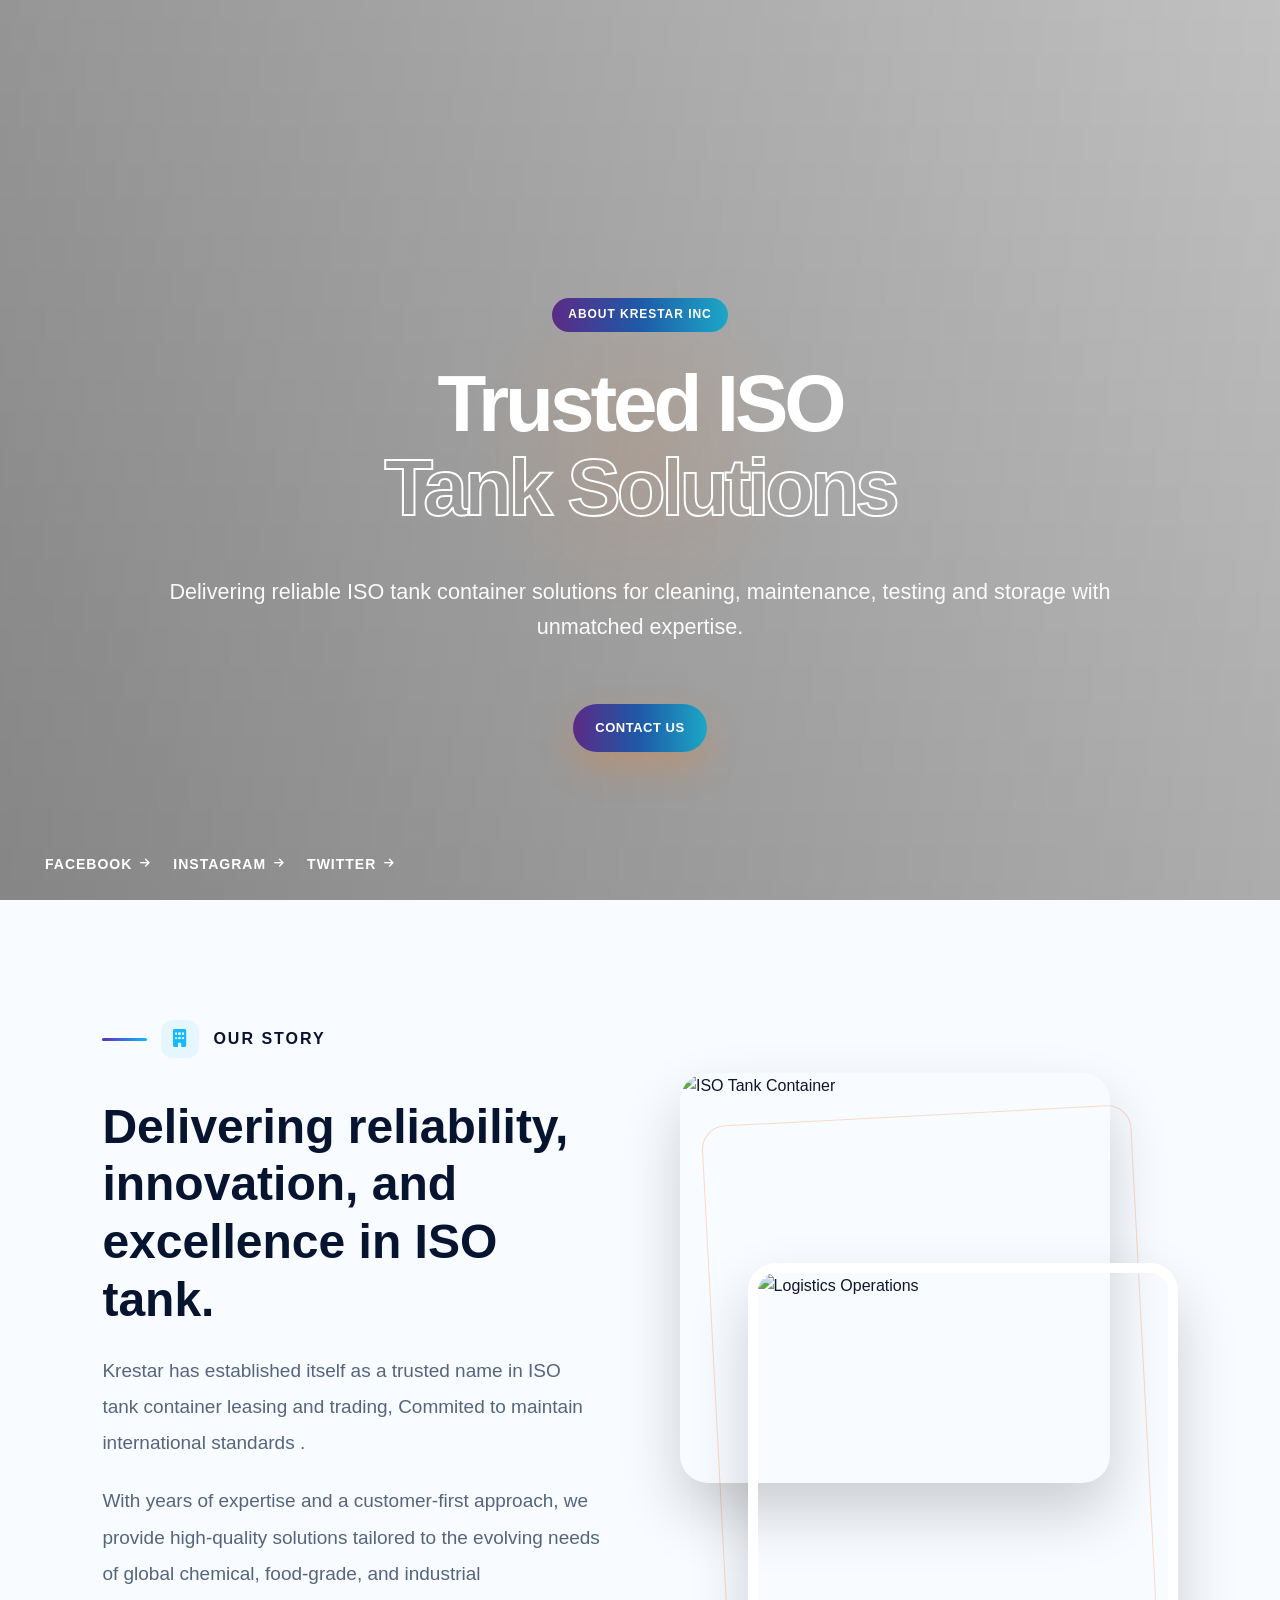
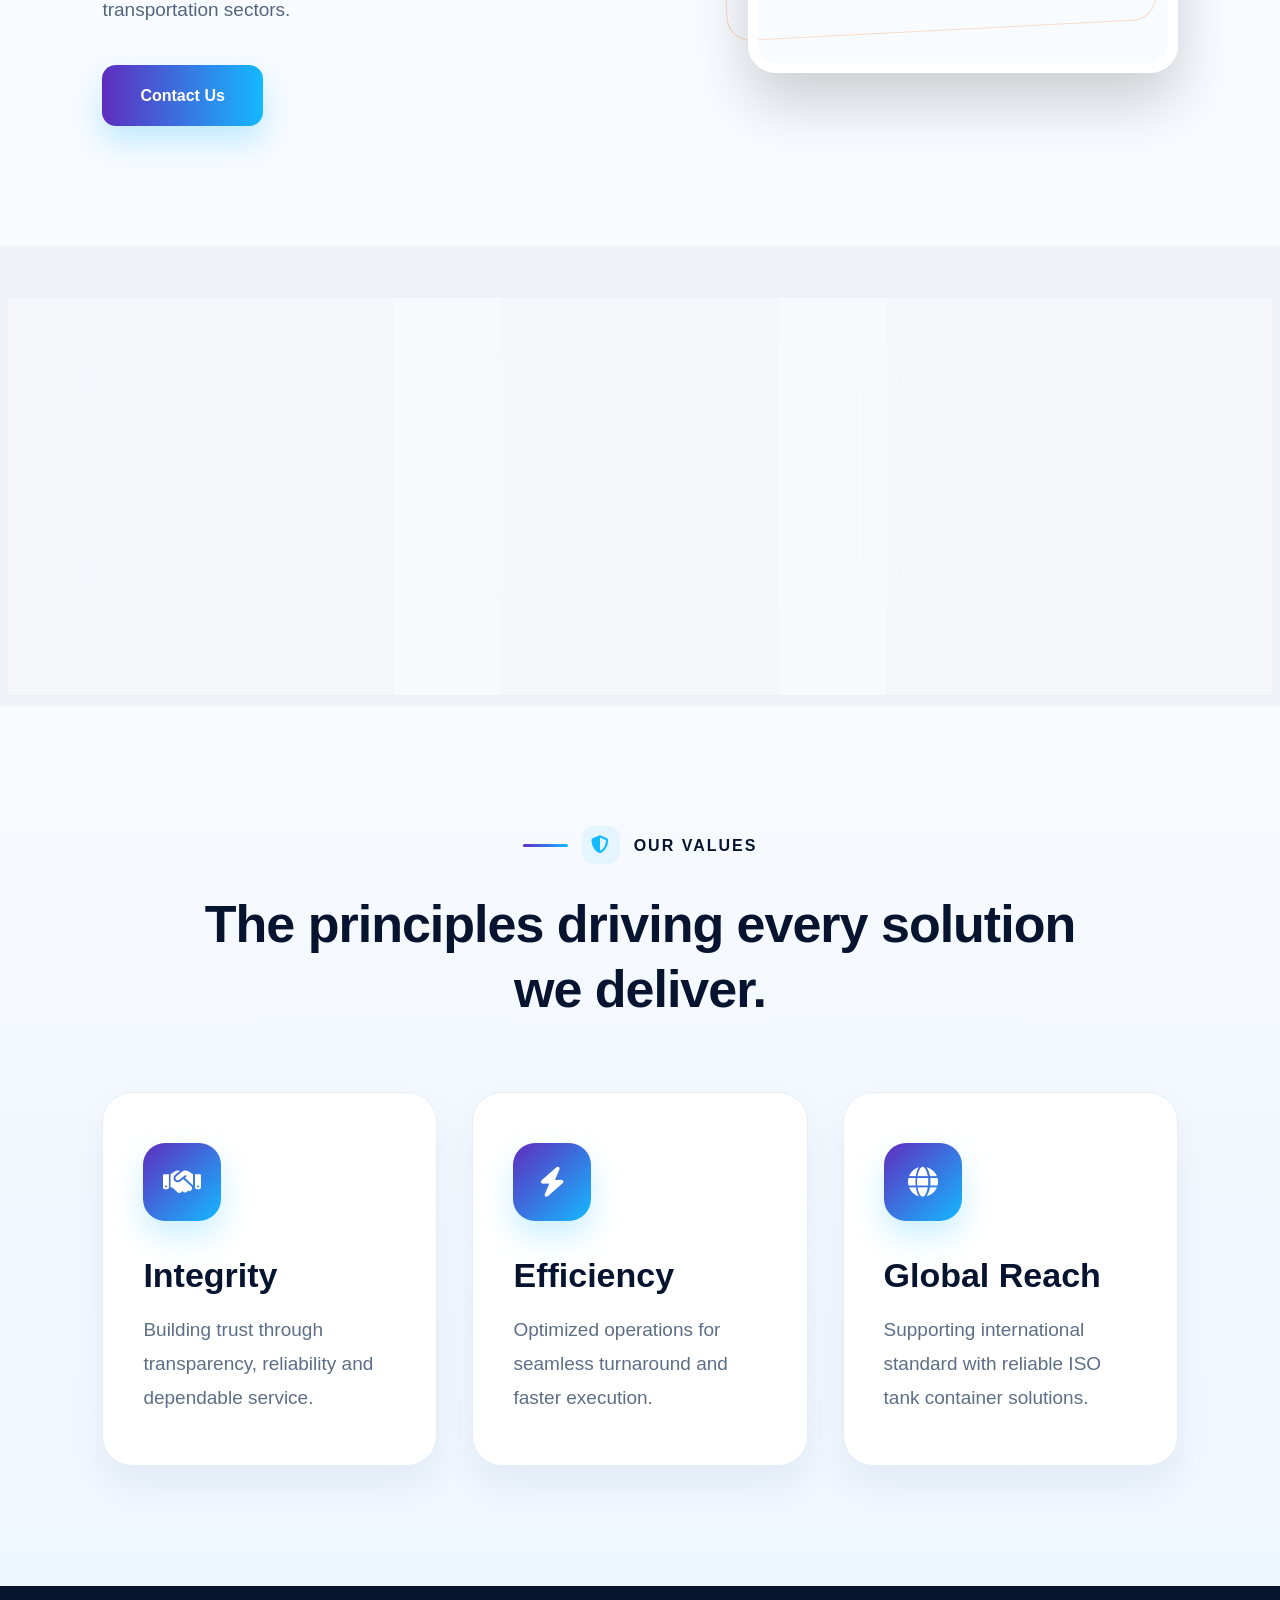
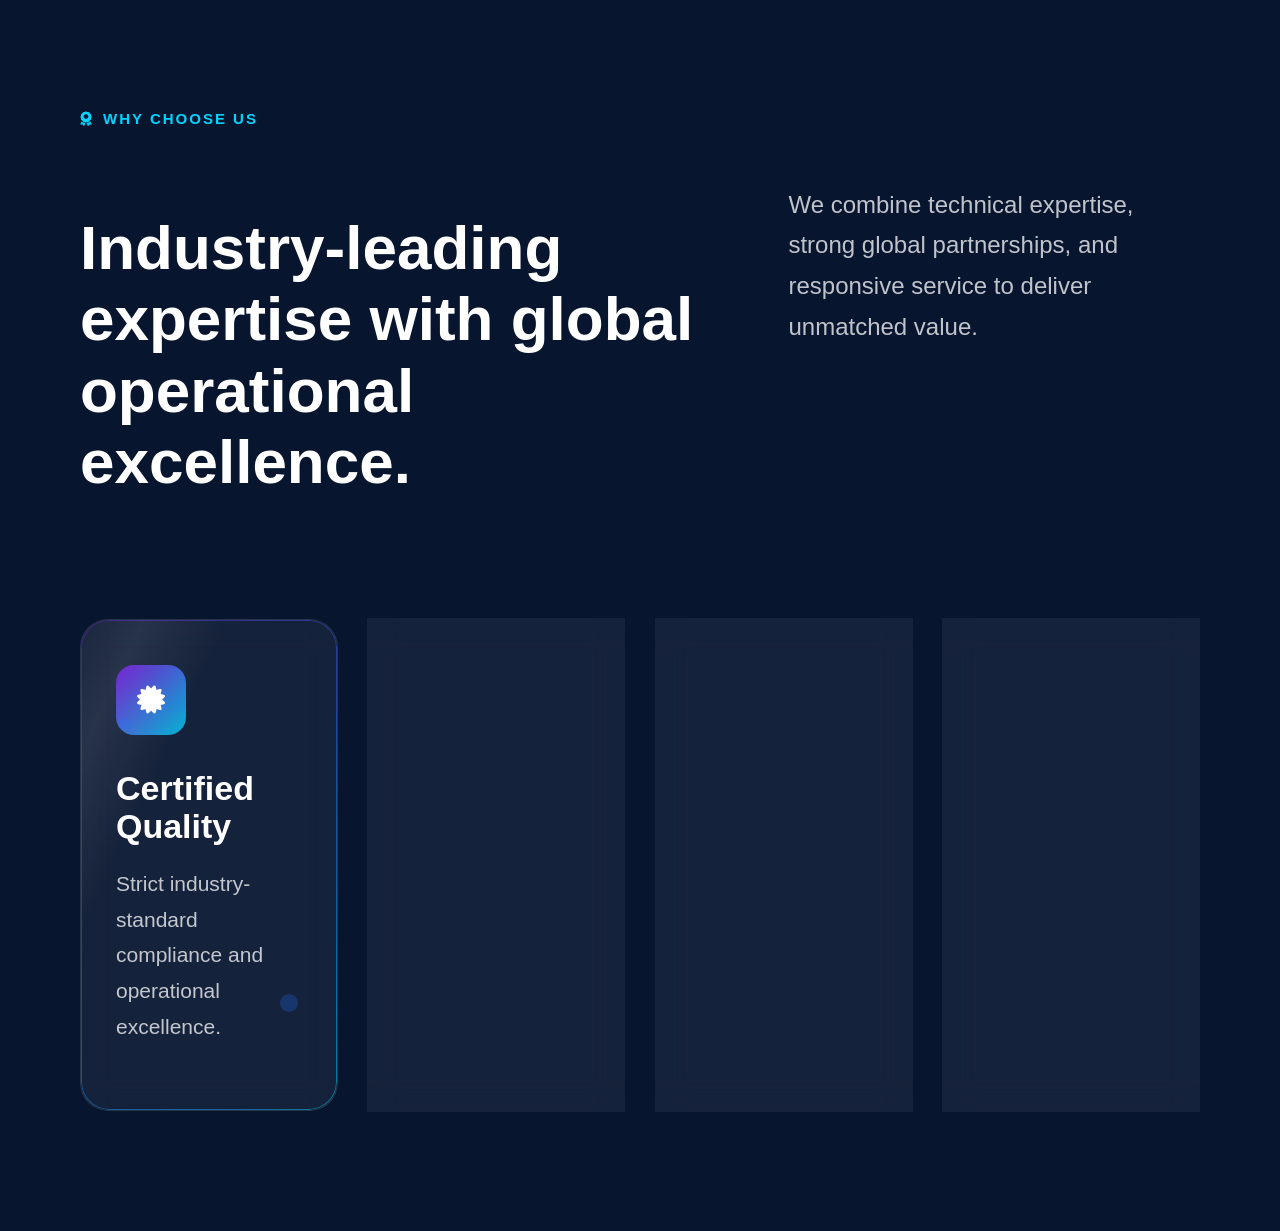
==== commit dfd9696b: "changes" ====
--- a/about.html
+++ b/about.html
@@ -1,370 +1,360 @@
 <!doctype html>
 <html lang="en">
+
 <head>
-<meta charset="utf-8">
-<meta name="viewport" content="width=device-width, initial-scale=1">
-<link rel="icon" type="image/x-icon" href="img/krestar-best-favicon.png">
-<title>About Krestar Inc | ISO Tank Solutions in Uran</title>
-<meta name="description" content="Krestar Inc is a leading ISO tank solution provider in Uran near JNPT, offering cleaning, repair, testing and storage services with strong focus on safety and compliance.">
-<link rel="preconnect" href="https://fonts.googleapis.com">
-<link rel="preconnect" href="https://fonts.gstatic.com" crossorigin>
-
-<link href="https://fonts.googleapis.com/css2?family=Poppins:wght@400;500;600;700;800&display=swap" rel="stylesheet">
-
-<link rel="stylesheet"
-href="https://cdnjs.cloudflare.com/ajax/libs/font-awesome/6.5.2/css/all.min.css">
-
-<link rel="stylesheet" href="assets/styles.css">
-<script src="assets/script.js" defer></script>
-<style>
-#about-hero {
-    position: relative;
-    min-height: 100vh;
-    background: none;
-}
-
-#about-hero .hero-content {
-    position: absolute;
-    top: 55%;
-    left: 50%;
-    transform: translate(-50%, -50%);
-    width: 100%;
-    max-width: 1100px;
-    text-align: center !important;
-    display: flex;
-    flex-direction: column;
-    align-items: center !important;
-    justify-content: center;
-    z-index: 20;
-}
-
-#about-hero .hero-title {
-    font-size: 5rem;
-    font-weight: 800;
-    line-height: 1.05;
-    color: #fff;
-    margin-bottom: 20px;
-}
-
-#about-hero .hero-title em {
-    display: block;
-    font-style: normal;
-    -webkit-text-stroke: 2px #fff;
-    color: transparent;
-}
-
-#about-hero .hero-desc {
-    font-size: 1.35rem;
-    line-height: 1.6;
-    max-width: 950px;
-    color: rgba(255,255,255,0.95);
-    margin: 25px auto;
-}
-
-#about-hero .hero-actions {
-    display: flex;
-    justify-content: center;
-    gap: 25px;
-    margin-top: 35px;
-}
-
-#about-hero .hero-social-bar,
-#about-hero .hrc-info {
-    display: none !important;
-}
-
-#about-hero .hero-badge {
-    margin-bottom: 30px;
-}
-</style>
+    <meta charset="utf-8">
+    <meta name="viewport" content="width=device-width, initial-scale=1">
+    <link rel="icon" type="image/x-icon" href="img/krestar-best-favicon.png">
+    <title>About Krestar Inc | ISO Tank Solutions in Uran</title>
+    <meta name="description"
+        content="Krestar Inc is a leading ISO tank solution provider in Uran near NSA, offering cleaning, repair, testing and storage services with strong focus on safety and compliance.">
+    <link rel="preconnect" href="https://fonts.googleapis.com">
+    <link rel="preconnect" href="https://fonts.gstatic.com" crossorigin>
+
+    <link href="https://fonts.googleapis.com/css2?family=Poppins:wght@400;500;600;700;800&display=swap"
+        rel="stylesheet">
+
+    <link rel="stylesheet" href="https://cdnjs.cloudflare.com/ajax/libs/font-awesome/6.5.2/css/all.min.css">
+
+    <link rel="stylesheet" href="assets/styles.css">
+    <script src="assets/script.js" defer></script>
+    <style>
+        #about-hero {
+            position: relative;
+            min-height: 100vh;
+            background: none;
+        }
+
+        #about-hero .hero-content {
+            position: absolute;
+            top: 55%;
+            left: 50%;
+            transform: translate(-50%, -50%);
+            width: 100%;
+            max-width: 1100px;
+            text-align: center !important;
+            display: flex;
+            flex-direction: column;
+            align-items: center !important;
+            justify-content: center;
+            z-index: 20;
+        }
+
+        #about-hero .hero-title {
+            font-size: 5rem;
+            font-weight: 800;
+            line-height: 1.05;
+            color: #fff;
+            margin-bottom: 20px;
+        }
+
+        #about-hero .hero-title em {
+            display: block;
+            font-style: normal;
+            -webkit-text-stroke: 2px #fff;
+            color: transparent;
+        }
+
+        #about-hero .hero-desc {
+            font-size: 1.35rem;
+            line-height: 1.6;
+            max-width: 950px;
+            color: rgba(255, 255, 255, 0.95);
+            margin: 25px auto;
+        }
+
+        #about-hero .hero-actions {
+            display: flex;
+            justify-content: center;
+            gap: 25px;
+            margin-top: 35px;
+        }
+
+        #about-hero .hero-social-bar,
+        #about-hero .hrc-info {
+            display: none !important;
+        }
+
+        #about-hero .hero-badge {
+            margin-bottom: 30px;
+        }
+    </style>
 </head>
 
 <body>
 
-<div id="header"></div>
-
-<main>
-
-<section class="hero" id="about-hero">
-    <div class="hero-slides">
-      <div class="hero-slide active" style="background-image: url('img/about-banner.webp');">
-        <div class="hero-overlay"></div>
-
-        <div class="container hero-content">
-        <div class="hero-badge">ABOUT KRESTAR INC</div>
-
-        <h1 class="hero-title">
-        Trusted ISO<br>
-        <em>Tank Solutions</em>
-        </h1>
-
-        <p class="hero-desc">
-        Delivering reliable ISO tank container solutions for bulk logistics,          
-        cleaning, maintenance, testing and storage with unmatched expertise.          
-        </p>
-
-        <div class="hero-actions">
-        <a href="contact.html" class="btn-work">CONTACT US</a>       
-        </div>        
-      </div>
-    </div>
-
-
-            <div class="hrc-info">
-                <strong>10+</strong>
-                <span>Years Experience</span>
-            </div>
-        </div>
-    </div>
-        <div class="hero-social">
-            <a href="#">FACEBOOK <i class="fa-solid fa-arrow-right"></i></a>
-            <a href="#">INSTAGRAM <i class="fa-solid fa-arrow-right"></i></a>
-            <a href="#">TWITTER <i class="fa-solid fa-arrow-right"></i></a>
-        </div>
-</section>
-
-<section class="about-story-section">
-  <div class="about-story-container">
-
-    <!-- Left Content -->
-    <div class="about-story-content">
-    <div class="about-label">
-        <span class="label-line"></span>
-        <i class="fas fa-building"></i>
-        <span>OUR STORY</span>
-    </div>
-
-      <h2>
-        Delivering reliability, innovation, and excellence
-        in ISO tank.
-      </h2>
-
-      <p>
-        Krestar has established itself as a trusted name in ISO tank container
-        leasing, trading, and logistics support across international markets.
-      </p>
-
-      <p>
-        With years of expertise and a customer-first approach, we provide
-        high-quality solutions tailored to the evolving needs of global
-        chemical, food-grade, and industrial transportation sectors.
-      </p>
-
-      <a href="contact.html" class="about-btn">Contact Us</a>
-    </div>
-
-    <!-- Right Images -->
-    <div class="image-stack">
-      <img src="img/about2.webp" alt="ISO Tank Container">
-      <img src="img/about1.webp" alt="Logistics Operations">
-    </div>
-
-  </div>
-</section>
-
-<section class="flipcards-section">
-    <div class="flipcards-grid">
-
-        <div class="flip-card">
-            <div class="flip-card-inner">
-                <div class="flip-front">
-                    <div class="flip-top">
-                        <h3>10+</h3>
-                        <div class="flip-icon"><i class="fas fa-briefcase"></i></div>
-                    </div>
-                    <p>Years of proven logistics excellence</p>
-                </div>
-                <div class="flip-back" style="background-image:url('img/stats-1.webp');"></div>
-            </div>
-        </div>
-
-        <div class="flip-card">
-            <div class="flip-card-inner">
-                <div class="flip-front">
-                    <div class="flip-top">
-                        <h3>500+</h3>
-                        <div class="flip-icon"><i class="fas fa-shipping-fast"></i></div>
-                    </div>
-                    <p>ISO containers successfully managed</p>
-                </div>
-                <div class="flip-back" style="background-image:url('img/stats-2.webp');"></div>
-            </div>
-        </div>
-
-        <div class="flip-card">
-            <div class="flip-card-inner">
-                <div class="flip-front">
-                    <div class="flip-top">
-                        <h3>30+</h3>
-                        <div class="flip-icon"><i class="fas fa-globe"></i></div>
-                    </div>
-                    <p>Global strategic logistics partners</p>
-                </div>
-                <div class="flip-back" style="background-image:url('img/stats-3.webp');"></div>
-            </div>
-        </div>
-
-        <div class="flip-card">
-            <div class="flip-card-inner">
-                <div class="flip-front">
-                    <div class="flip-top">
-                        <h3>100%</h3>
-                        <div class="flip-icon"><i class="fas fa-award"></i></div>
-                    </div>
-                    <p>Commitment to client satisfaction</p>
-                </div>
-                <div class="flip-back" style="background-image:url('img/stats-4.webp');"></div>
-            </div>
-        </div>
-
-    </div>
-</section>
-
-<section class="values-section">
-
-    <div class="values-header">
-        <span class="about-label">
-            <span class="label-line"></span>
-            <i class="fas fa-shield-alt"></i>
-            <span>OUR VALUES</span>
-        </span>
-
-        <h2>The principles driving every solution we deliver.</h2>
-    </div>
-
-    <div class="values-grid">
-
-        <div class="value-card">
-            <div class="value-icon">
-                <i class="fas fa-handshake"></i>
-            </div>
-            <h3>Integrity</h3>
-            <p>Building trust through transparency, reliability and dependable service.</p>
-        </div>
-
-        <div class="value-card">
-            <div class="value-icon">
-                <i class="fas fa-bolt"></i>
-            </div>
-            <h3>Efficiency</h3>
-            <p>Optimized operations for seamless logistics and faster execution.</p>
-        </div>
-
-        <div class="value-card">
-            <div class="value-icon">
-                <i class="fas fa-globe"></i>
-            </div>
-            <h3>Global Reach</h3>
-            <p>Supporting international logistics with reliable ISO tank solutions.</p>
-        </div>
-
-    </div>
-
-</section>
-
-
-<section class="why-choose-section">
-    <div class="container">
-
-        <div class="section-top">
-            <span class="section-tag">
-                <i class="fas fa-award"></i> WHY CHOOSE US
-            </span>
-
-            <div class="section-header">
-                <h2>Industry-leading expertise with global operational excellence.</h2>
-                <p>
-                    We combine technical expertise, strong global partnerships,
-                    and responsive service to deliver unmatched value.
-                </p>
-            </div>
-        </div>
-
-        <div class="why-grid">
-
-            <div class="why-card">
-                <div class="light-sweep"></div>
-                <div class="particles"></div>
-
-                <div class="why-icon">
-                    <i class="fas fa-certificate"></i>
-                </div>
-                <h3>Certified Quality</h3>
-                <p>Strict industry-standard compliance and operational excellence.</p>
-            </div>
-
-            <div class="why-card">
-                <div class="light-sweep"></div>
-                <div class="particles"></div>
-
-                <div class="why-icon">
-                    <i class="fas fa-truck"></i>
-                </div>
-                <h3>Fast Delivery</h3>
-                <p>Efficient logistics coordination and on-time global execution.</p>
-            </div>
-
-            <div class="why-card">
-                <div class="light-sweep"></div>
-                <div class="particles"></div>
-
-                <div class="why-icon">
-                    <i class="fas fa-headset"></i>
-                </div>
-                <h3>24/7 Support</h3>
-                <p>Dedicated customer assistance and technical support anytime.</p>
-            </div>
-
-            <div class="why-card">
-                <div class="light-sweep"></div>
-                <div class="particles"></div>
-
-                <div class="why-icon">
-                    <i class="fas fa-globe"></i>
-                </div>
-                <h3>Worldwide Network</h3>
-                <p>Serving clients across international markets with reliability.</p>
-            </div>
-
-        </div>
-    </div>
-</section>
-
-</main>
-
-<div id="footer"></div>
-
-<script>
-const counters = document.querySelectorAll('.counter');
-
-const startCounting = () => {
-    counters.forEach(counter => {
-        const target = +counter.getAttribute('data-target');
-        let count = 0;
-        const speed = target / 100;
-
-        const updateCount = () => {
-            if (count < target) {
-                count += speed;
-                counter.innerText = Math.ceil(count) + (target === 100 ? '%' : '+');
-                requestAnimationFrame(updateCount);
-            } else {
-                counter.innerText = target + (target === 100 ? '%' : '+');
+    <div id="header"></div>
+
+    <main>
+
+        <section class="hero" id="about-hero">
+            <div class="hero-slides">
+                <div class="hero-slide active" style="background-image: url('img/about-banner.webp');">
+                    <div class="hero-overlay"></div>
+
+                    <div class="container hero-content">
+                        <div class="hero-badge">ABOUT KRESTAR INC</div>
+
+                        <h1 class="hero-title">
+                            Trusted ISO<br>
+                            <em>Tank Solutions</em>
+                        </h1>
+
+                        <p class="hero-desc">
+                            Delivering reliable ISO tank container solutions for
+                            cleaning, maintenance, testing and storage with unmatched expertise.
+                        </p>
+
+                        <div class="hero-actions">
+                            <a href="contact.html" class="btn-work">CONTACT US</a>
+                        </div>
+                    </div>
+                </div>
+
+
+                <div class="hrc-info">
+                    <strong>10+</strong>
+                    <span>Years Experience</span>
+                </div>
+            </div>
+            </div>
+            <div class="hero-social">
+                <a href="#">FACEBOOK <i class="fa-solid fa-arrow-right"></i></a>
+                <a href="#">INSTAGRAM <i class="fa-solid fa-arrow-right"></i></a>
+                <a href="#">TWITTER <i class="fa-solid fa-arrow-right"></i></a>
+            </div>
+        </section>
+
+        <section class="about-story-section">
+            <div class="about-story-container">
+
+                <!-- Left Content -->
+                <div class="about-story-content">
+                    <div class="about-label">
+                        <span class="label-line"></span>
+                        <i class="fas fa-building"></i>
+                        <span>OUR STORY</span>
+                    </div>
+
+                    <h2>
+                        Delivering reliability, innovation, and excellence
+                        in ISO tank.
+                    </h2>
+
+                    <p>
+                        Krestar has established itself as a trusted name in ISO tank container
+                        leasing and trading, Commited to maintain international standards .
+                    </p>
+
+                    <p>
+                        With years of expertise and a customer-first approach, we provide
+                        high-quality solutions tailored to the evolving needs of global
+                        chemical, food-grade, and industrial transportation sectors.
+                    </p>
+
+                    <a href="contact.html" class="about-btn">Contact Us</a>
+                </div>
+
+                <!-- Right Images -->
+                <div class="image-stack">
+                    <img src="img/about2.webp" alt="ISO Tank Container">
+                    <img src="img/about1.webp" alt="Logistics Operations">
+                </div>
+
+            </div>
+        </section>
+
+        <section class="flipcards-section">
+            <div class="flipcards-grid">
+
+                <div class="flip-card">
+                    <div class="flip-card-inner">
+                        <div class="flip-front">
+                            <div class="flip-top">
+                                <h3>10+</h3>
+                                <div class="flip-icon"><i class="fas fa-briefcase"></i></div>
+                            </div>
+                            <p>Years of proven logistics excellence</p>
+                        </div>
+                        <div class="flip-back" style="background-image:url('img/stats-1.webp');"></div>
+                    </div>
+                </div>
+
+                <div class="flip-card">
+                    <div class="flip-card-inner">
+                        <div class="flip-front">
+                            <div class="flip-top">
+                                <h3>85000+</h3>
+                                <div class="flip-icon"><i class="fas fa-shipping-fast"></i></div>
+                            </div>
+                            <p>Tanks Managed</p>
+                        </div>
+                        <div class="flip-back" style="background-image:url('img/stats-2.webp');"></div>
+                    </div>
+                </div>
+
+                <div class="flip-card">
+                    <div class="flip-card-inner">
+                        <div class="flip-front">
+                            <div class="flip-top">
+                                <h3>100%</h3>
+                                <div class="flip-icon"><i class="fas fa-award"></i></div>
+                            </div>
+                            <p>Committed to maintain international standards</p>
+                        </div>
+                        <div class="flip-back" style="background-image:url('img/stats-4.webp');"></div>
+                    </div>
+                </div>
+
+            </div>
+        </section>
+
+        <section class="values-section">
+
+            <div class="values-header">
+                <span class="about-label">
+                    <span class="label-line"></span>
+                    <i class="fas fa-shield-alt"></i>
+                    <span>OUR VALUES</span>
+                </span>
+
+                <h2>The principles driving every solution we deliver.</h2>
+            </div>
+
+            <div class="values-grid">
+
+                <div class="value-card">
+                    <div class="value-icon">
+                        <i class="fas fa-handshake"></i>
+                    </div>
+                    <h3>Integrity</h3>
+                    <p>Building trust through transparency, reliability and dependable service.</p>
+                </div>
+
+                <div class="value-card">
+                    <div class="value-icon">
+                        <i class="fas fa-bolt"></i>
+                    </div>
+                    <h3>Efficiency</h3>
+                    <p>Optimized operations for seamless turnaround and faster execution.</p>
+                </div>
+
+                <div class="value-card">
+                    <div class="value-icon">
+                        <i class="fas fa-globe"></i>
+                    </div>
+                    <h3>Global Reach</h3>
+                    <p>Supporting international standard with reliable ISO tank container solutions.</p>
+                </div>
+
+            </div>
+
+        </section>
+
+
+        <section class="why-choose-section">
+            <div class="container">
+
+                <div class="section-top">
+                    <span class="section-tag">
+                        <i class="fas fa-award"></i> WHY CHOOSE US
+                    </span>
+
+                    <div class="section-header">
+                        <h2>Industry-leading expertise with global operational excellence.</h2>
+                        <p>
+                            We combine technical expertise, strong global partnerships,
+                            and responsive service to deliver unmatched value.
+                        </p>
+                    </div>
+                </div>
+
+                <div class="why-grid">
+
+                    <div class="why-card">
+                        <div class="light-sweep"></div>
+                        <div class="particles"></div>
+
+                        <div class="why-icon">
+                            <i class="fas fa-certificate"></i>
+                        </div>
+                        <h3>Certified Quality</h3>
+                        <p>Strict industry-standard compliance and operational excellence.</p>
+                    </div>
+
+                    <div class="why-card">
+                        <div class="light-sweep"></div>
+                        <div class="particles"></div>
+
+                        <div class="why-icon">
+                            <i class="fas fa-truck"></i>
+                        </div>
+                        <h3>Fast Delivery</h3>
+                        <p>Efficient logistics coordination and on-time global execution.</p>
+                    </div>
+
+                    <div class="why-card">
+                        <div class="light-sweep"></div>
+                        <div class="particles"></div>
+
+                        <div class="why-icon">
+                            <i class="fas fa-headset"></i>
+                        </div>
+                        <h3>24/7 Support</h3>
+                        <p>Dedicated customer assistance and technical support anytime.</p>
+                    </div>
+
+                    <div class="why-card">
+                        <div class="light-sweep"></div>
+                        <div class="particles"></div>
+
+                        <div class="why-icon">
+                            <i class="fas fa-globe"></i>
+                        </div>
+                        <h3>Worldwide Network</h3>
+                        <p>Serving clients across international markets with reliability.</p>
+                    </div>
+
+                </div>
+            </div>
+        </section>
+
+    </main>
+
+    <div id="footer"></div>
+
+    <script>
+        const counters = document.querySelectorAll('.counter');
+
+        const startCounting = () => {
+            counters.forEach(counter => {
+                const target = +counter.getAttribute('data-target');
+                let count = 0;
+                const speed = target / 100;
+
+                const updateCount = () => {
+                    if (count < target) {
+                        count += speed;
+                        counter.innerText = Math.ceil(count) + (target === 100 ? '%' : '+');
+                        requestAnimationFrame(updateCount);
+                    } else {
+                        counter.innerText = target + (target === 100 ? '%' : '+');
+                    }
+                };
+
+                updateCount();
+            });
+        };
+
+        const observer = new IntersectionObserver(entries => {
+            if (entries[0].isIntersecting) {
+                startCounting();
+                observer.disconnect();
             }
-        };
-
-        updateCount();
-    });
-};
-
-const observer = new IntersectionObserver(entries => {
-    if(entries[0].isIntersecting){
-        startCounting();
-        observer.disconnect();
-    }
-});
-
-observer.observe(document.querySelector('.stats-section'));
-</script>
+        });
+
+        observer.observe(document.querySelector('.stats-section'));
+    </script>
 </body>
+
 </html>
--- a/assets/styles.css
+++ b/assets/styles.css
@@ -4451,38 +4451,12 @@
 
     .stats-grid {
       position: relative;
-      z-index: 1;
+      z-index: 2;
       display: grid;
-      grid-template-columns: repeat(7, minmax(0, auto));
-      align-items: center;
-      justify-content: space-between;
-      gap: 24px;
-    }
-
-    .stat-item {
-      text-align: center;
-    }
-
-    .stat-dot-circle {
-      width: 18px;
-      height: 18px;
-      margin: 0 auto 18px;
-      background: var(--accent);
-      border-radius: 50%;
-      box-shadow: 0 0 0 8px rgba(244, 124, 32, 0.16);
-    }
-
-    .stat-item p {
-      margin: 0;
-      color: rgba(255, 255, 255, 0.72);
-      font-size: 16px;
-      font-weight: 700;
-    }
-
-    .stat-divider {
-      width: 1px;
-      height: 110px;
-      background: rgba(255, 255, 255, 0.18);
+      grid-template-columns: repeat(2, 1fr);
+      gap: 36px;
+      max-width: 860px;
+      margin: 0 auto;
     }
 
     .faq-grid {
@@ -6353,7 +6327,7 @@
     max-width: 1400px;
     margin: auto;
     display: grid;
-    grid-template-columns: repeat(4, 1fr);
+    grid-template-columns: repeat(3, 1fr);
     gap: 30px;
 }
 
@@ -7120,9 +7094,11 @@
     clear: both;
 }
 
+/* ===== ENHANCED STATS SECTION ===== */
 .stats-section {
   position: relative;
-  min-height: 500px;
+  min-height: 480px;
+  padding: 90px 0;
   overflow: hidden;
   display: flex;
   align-items: center;
@@ -7139,83 +7115,158 @@
   height: 100%;
   object-fit: cover;
   display: block;
+  transform: scale(1.02);
+  transition: transform 10s ease-out;
+}
+
+.stats-section:hover .stats-bg img {
+  transform: scale(1.06);
 }
 
 .stats-overlay {
   position: absolute;
   inset: 0;
-  background: rgba(7, 25, 50, 0.65);
+  background: radial-gradient(circle at 50% 50%, rgba(14, 30, 58, 0.72) 0%, rgba(6, 16, 32, 0.92) 100%),
+              linear-gradient(180deg, rgba(6, 16, 32, 0.5) 0%, rgba(6, 16, 32, 0.85) 100%);
+  backdrop-filter: contrast(1.1);
 }
 
 .stats-grid {
   position: relative;
   z-index: 2;
   display: grid;
-  grid-template-columns: repeat(4, 1fr);
+  grid-template-columns: repeat(2, 1fr);
+  gap: 36px;
+  max-width: 860px;
+  margin: 0 auto;
   width: 100%;
 }
 
 .stat-item {
+  position: relative;
   text-align: center;
-  padding: 80px 25px;
-  border-right: 1px solid rgba(255,255,255,0.2);
-}
-
-.stat-item:last-child {
-  border-right: none;
-}
-
-.stat-dot-circle {
-  width: 22px;
-  height: 22px;
-  margin: 0 auto 25px;
+  padding: 44px 24px;
+  background: rgba(255, 255, 255, 0.04);
+  backdrop-filter: blur(16px);
+  -webkit-backdrop-filter: blur(16px);
+  border: 1px solid rgba(255, 255, 255, 0.12);
+  border-radius: 20px;
+  transition: all 0.4s cubic-bezier(0.16, 1, 0.3, 1);
+  box-shadow: 0 15px 35px rgba(0, 0, 0, 0.25), inset 0 1px 0 rgba(255, 255, 255, 0.15);
+  display: flex;
+  flex-direction: column;
+  align-items: center;
+  justify-content: center;
+}
+
+.stat-item:hover {
+  transform: translateY(-8px);
+  background: rgba(255, 255, 255, 0.08);
+  border-color: rgba(255, 138, 0, 0.5);
+  box-shadow: 0 25px 50px rgba(0, 0, 0, 0.4), 0 0 35px rgba(255, 138, 0, 0.25);
+}
+
+.stat-icon-badge {
+  position: relative;
+  width: 58px;
+  height: 58px;
+  margin-bottom: 20px;
+  background: linear-gradient(135deg, rgba(255, 138, 0, 0.2) 0%, rgba(37, 99, 235, 0.2) 100%);
+  border: 1px solid rgba(255, 138, 0, 0.4);
   border-radius: 50%;
-  background: linear-gradient(135deg, #ff8a00, #2563eb);
-  box-shadow: 0 0 0 8px rgba(255,138,0,0.15);
+  display: flex;
+  align-items: center;
+  justify-content: center;
+  color: #ff8a00;
+  font-size: 22px;
+  transition: all 0.4s ease;
+}
+
+.stat-item:hover .stat-icon-badge {
+  background: linear-gradient(135deg, #ff8a00 0%, #2563eb 100%);
+  color: #ffffff;
+  transform: scale(1.1) rotate(6deg);
+  box-shadow: 0 0 20px rgba(255, 138, 0, 0.5);
+}
+
+.stat-dot-pulse {
+  position: absolute;
+  top: -2px;
+  right: -2px;
+  width: 12px;
+  height: 12px;
+  background: #ff8a00;
+  border-radius: 50%;
+  border: 2px solid #081628;
+  animation: statPulse 2s infinite;
+}
+
+@keyframes statPulse {
+  0% { box-shadow: 0 0 0 0 rgba(255, 138, 0, 0.7); }
+  70% { box-shadow: 0 0 0 10px rgba(255, 138, 0, 0); }
+  100% { box-shadow: 0 0 0 0 rgba(255, 138, 0, 0); }
 }
 
 .stat-val {
-  font-size: 80px;
+  font-family: 'Barlow Condensed', 'Barlow', sans-serif;
+  font-size: 64px;
   font-weight: 800;
-  color: #fff;
   line-height: 1;
-  margin-bottom: 20px;
-}
-
-.stat-val sup {
-  font-size: 36px;
+  margin-bottom: 12px;
+  background: linear-gradient(180deg, #FFFFFF 0%, #E2E8F0 100%);
+  -webkit-background-clip: text;
+  -webkit-text-fill-color: transparent;
+  display: flex;
+  align-items: baseline;
+  justify-content: center;
+  gap: 2px;
+}
+
+.stat-accent {
+  font-size: 40px;
+  font-weight: 800;
+  color: #ff8a00;
+  -webkit-text-fill-color: #ff8a00;
+  text-shadow: 0 0 15px rgba(255, 138, 0, 0.4);
+  margin-left: 2px;
 }
 
 .stat-item p {
-  color: rgba(255,255,255,0.9);
-  font-size: 24px;
+  color: rgba(255, 255, 255, 0.88);
+  font-size: 17px;
   font-weight: 600;
-  line-height: 1.5;
+  line-height: 1.4;
   margin: 0;
+  letter-spacing: 0.3px;
 }
 
 @media (max-width: 991px) {
   .stats-grid {
     grid-template-columns: repeat(2, 1fr);
-  }
-
-  .stat-item {
-    border-right: none;
-    border-bottom: 1px solid rgba(255,255,255,0.2);
+    gap: 20px;
   }
 }
 
 @media (max-width: 600px) {
   .stats-grid {
     grid-template-columns: 1fr;
+    gap: 16px;
+  }
+
+  .stat-item {
+    padding: 32px 20px;
   }
 
   .stat-val {
-    font-size: 56px;
+    font-size: 52px;
+  }
+
+  .stat-accent {
+    font-size: 32px;
   }
 
   .stat-item p {
-    font-size: 18px;
+    font-size: 15px;
   }
 }
 
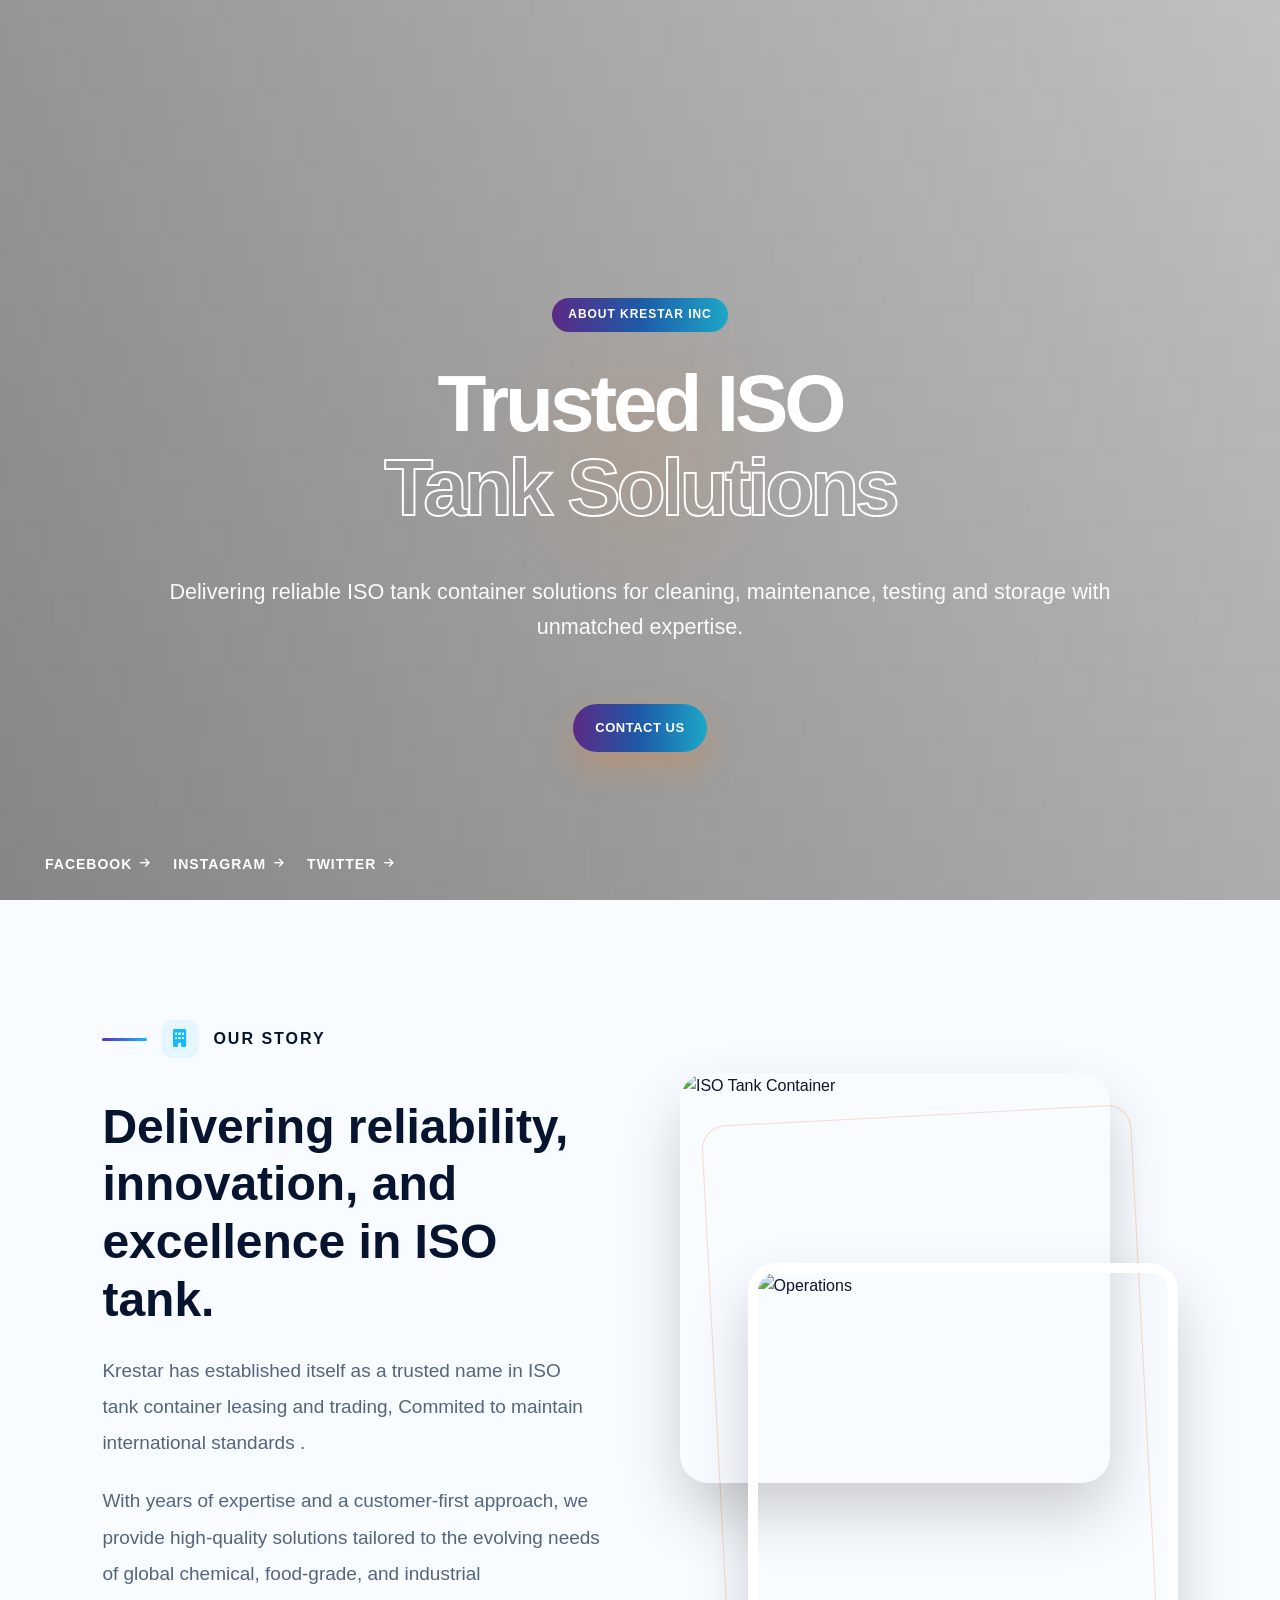
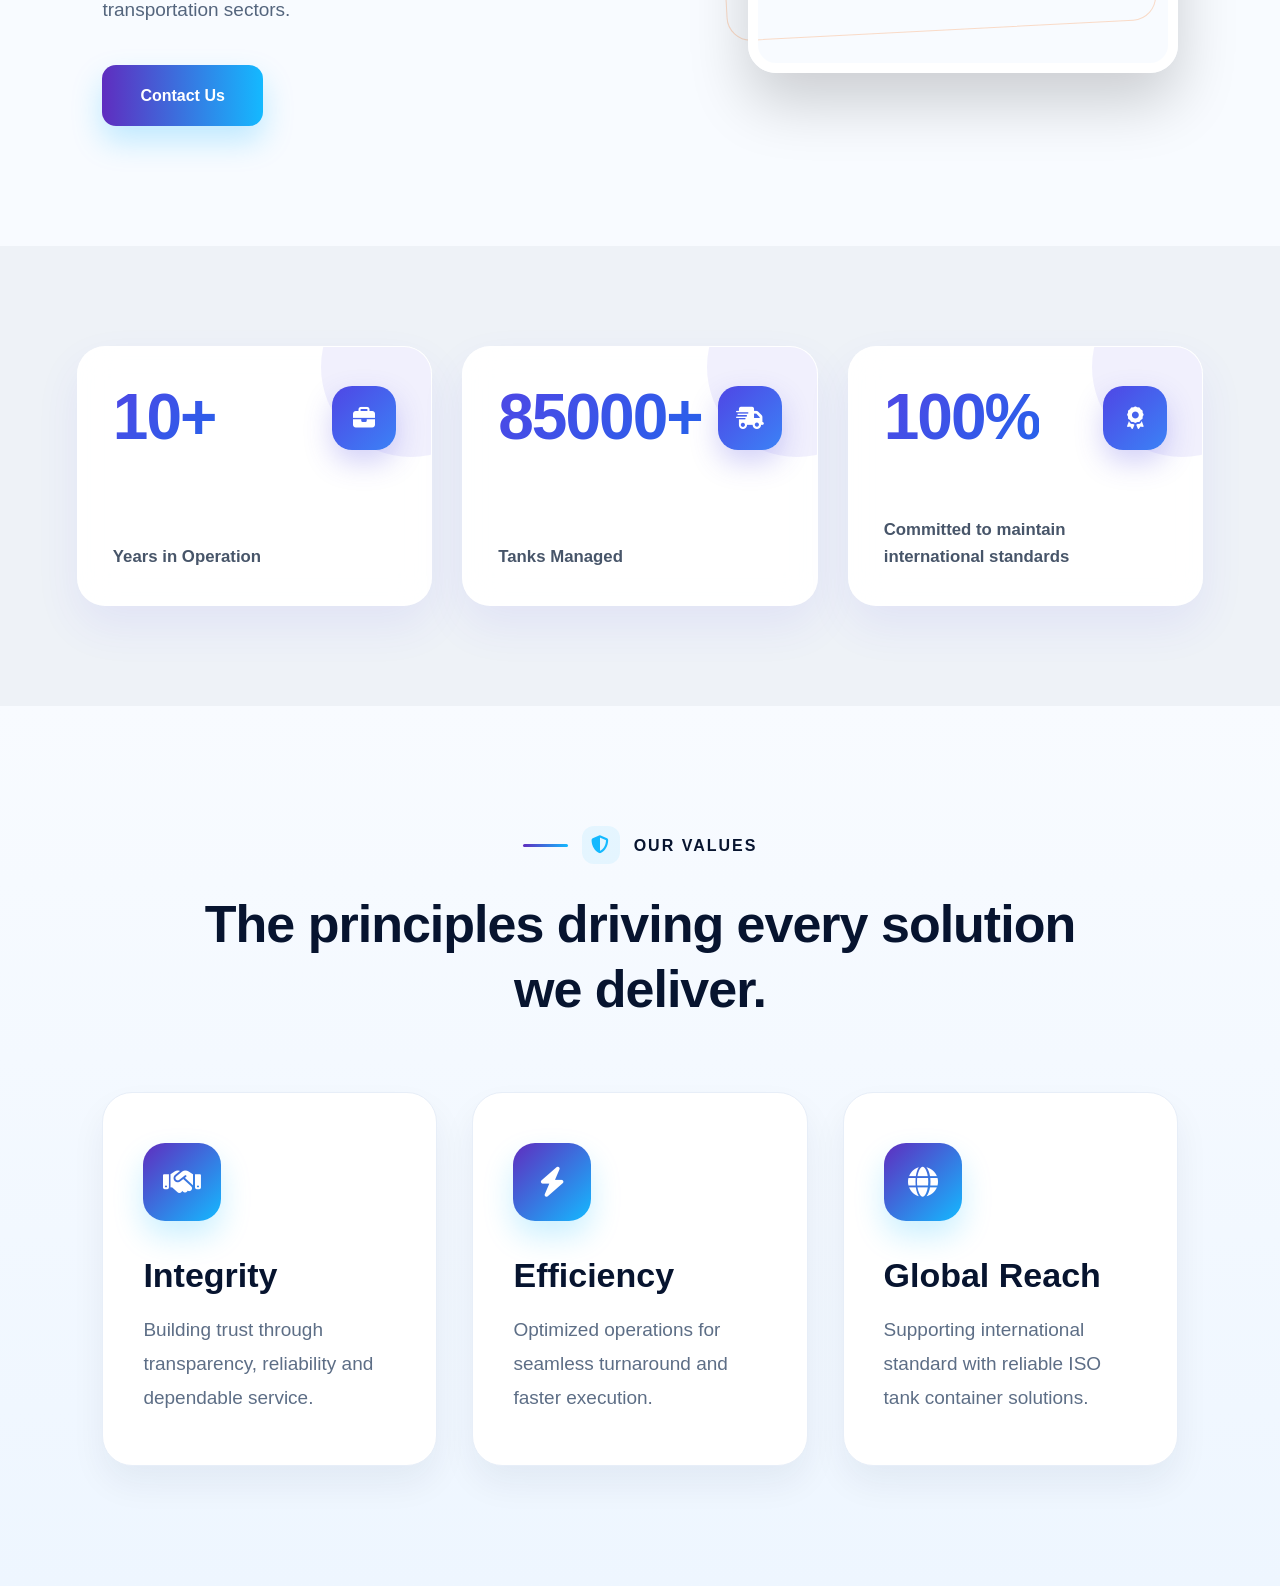
==== commit 49477bec: "Changes7" ====
--- a/about.html
+++ b/about.html
@@ -5,7 +5,7 @@
     <meta charset="utf-8">
     <meta name="viewport" content="width=device-width, initial-scale=1">
     <link rel="icon" type="image/x-icon" href="img/krestar-best-favicon.png">
-    <title>About Krestar Inc | ISO Tank Solutions in Uran</title>
+    <title>About Krestar Inc | ISO Tank Solutions in NSA</title>
     <meta name="description"
         content="Krestar Inc is a leading ISO tank solution provider in Uran near NSA, offering cleaning, repair, testing and storage services with strong focus on safety and compliance.">
     <link rel="preconnect" href="https://fonts.googleapis.com">
@@ -158,7 +158,7 @@
                 <!-- Right Images -->
                 <div class="image-stack">
                     <img src="img/about2.webp" alt="ISO Tank Container">
-                    <img src="img/about1.webp" alt="Logistics Operations">
+                    <img src="img/about1.webp" alt=" Operations">
                 </div>
 
             </div>
@@ -174,7 +174,7 @@
                                 <h3>10+</h3>
                                 <div class="flip-icon"><i class="fas fa-briefcase"></i></div>
                             </div>
-                            <p>Years of proven logistics excellence</p>
+                            <p>Years in Operation</p>
                         </div>
                         <div class="flip-back" style="background-image:url('img/stats-1.webp');"></div>
                     </div>
@@ -249,74 +249,6 @@
 
             </div>
 
-        </section>
-
-
-        <section class="why-choose-section">
-            <div class="container">
-
-                <div class="section-top">
-                    <span class="section-tag">
-                        <i class="fas fa-award"></i> WHY CHOOSE US
-                    </span>
-
-                    <div class="section-header">
-                        <h2>Industry-leading expertise with global operational excellence.</h2>
-                        <p>
-                            We combine technical expertise, strong global partnerships,
-                            and responsive service to deliver unmatched value.
-                        </p>
-                    </div>
-                </div>
-
-                <div class="why-grid">
-
-                    <div class="why-card">
-                        <div class="light-sweep"></div>
-                        <div class="particles"></div>
-
-                        <div class="why-icon">
-                            <i class="fas fa-certificate"></i>
-                        </div>
-                        <h3>Certified Quality</h3>
-                        <p>Strict industry-standard compliance and operational excellence.</p>
-                    </div>
-
-                    <div class="why-card">
-                        <div class="light-sweep"></div>
-                        <div class="particles"></div>
-
-                        <div class="why-icon">
-                            <i class="fas fa-truck"></i>
-                        </div>
-                        <h3>Fast Delivery</h3>
-                        <p>Efficient logistics coordination and on-time global execution.</p>
-                    </div>
-
-                    <div class="why-card">
-                        <div class="light-sweep"></div>
-                        <div class="particles"></div>
-
-                        <div class="why-icon">
-                            <i class="fas fa-headset"></i>
-                        </div>
-                        <h3>24/7 Support</h3>
-                        <p>Dedicated customer assistance and technical support anytime.</p>
-                    </div>
-
-                    <div class="why-card">
-                        <div class="light-sweep"></div>
-                        <div class="particles"></div>
-
-                        <div class="why-icon">
-                            <i class="fas fa-globe"></i>
-                        </div>
-                        <h3>Worldwide Network</h3>
-                        <p>Serving clients across international markets with reliability.</p>
-                    </div>
-
-                </div>
-            </div>
         </section>
 
     </main>
--- a/assets/styles.css
+++ b/assets/styles.css
@@ -7884,7 +7884,8 @@
 
 /* Responsive Grid & Typography Reflowing */
 @media (max-width: 992px) {
-  .section-top {
+  .section-top,
+  .section-header {
     flex-direction: column !important;
     align-items: flex-start !important;
     gap: 20px !important;
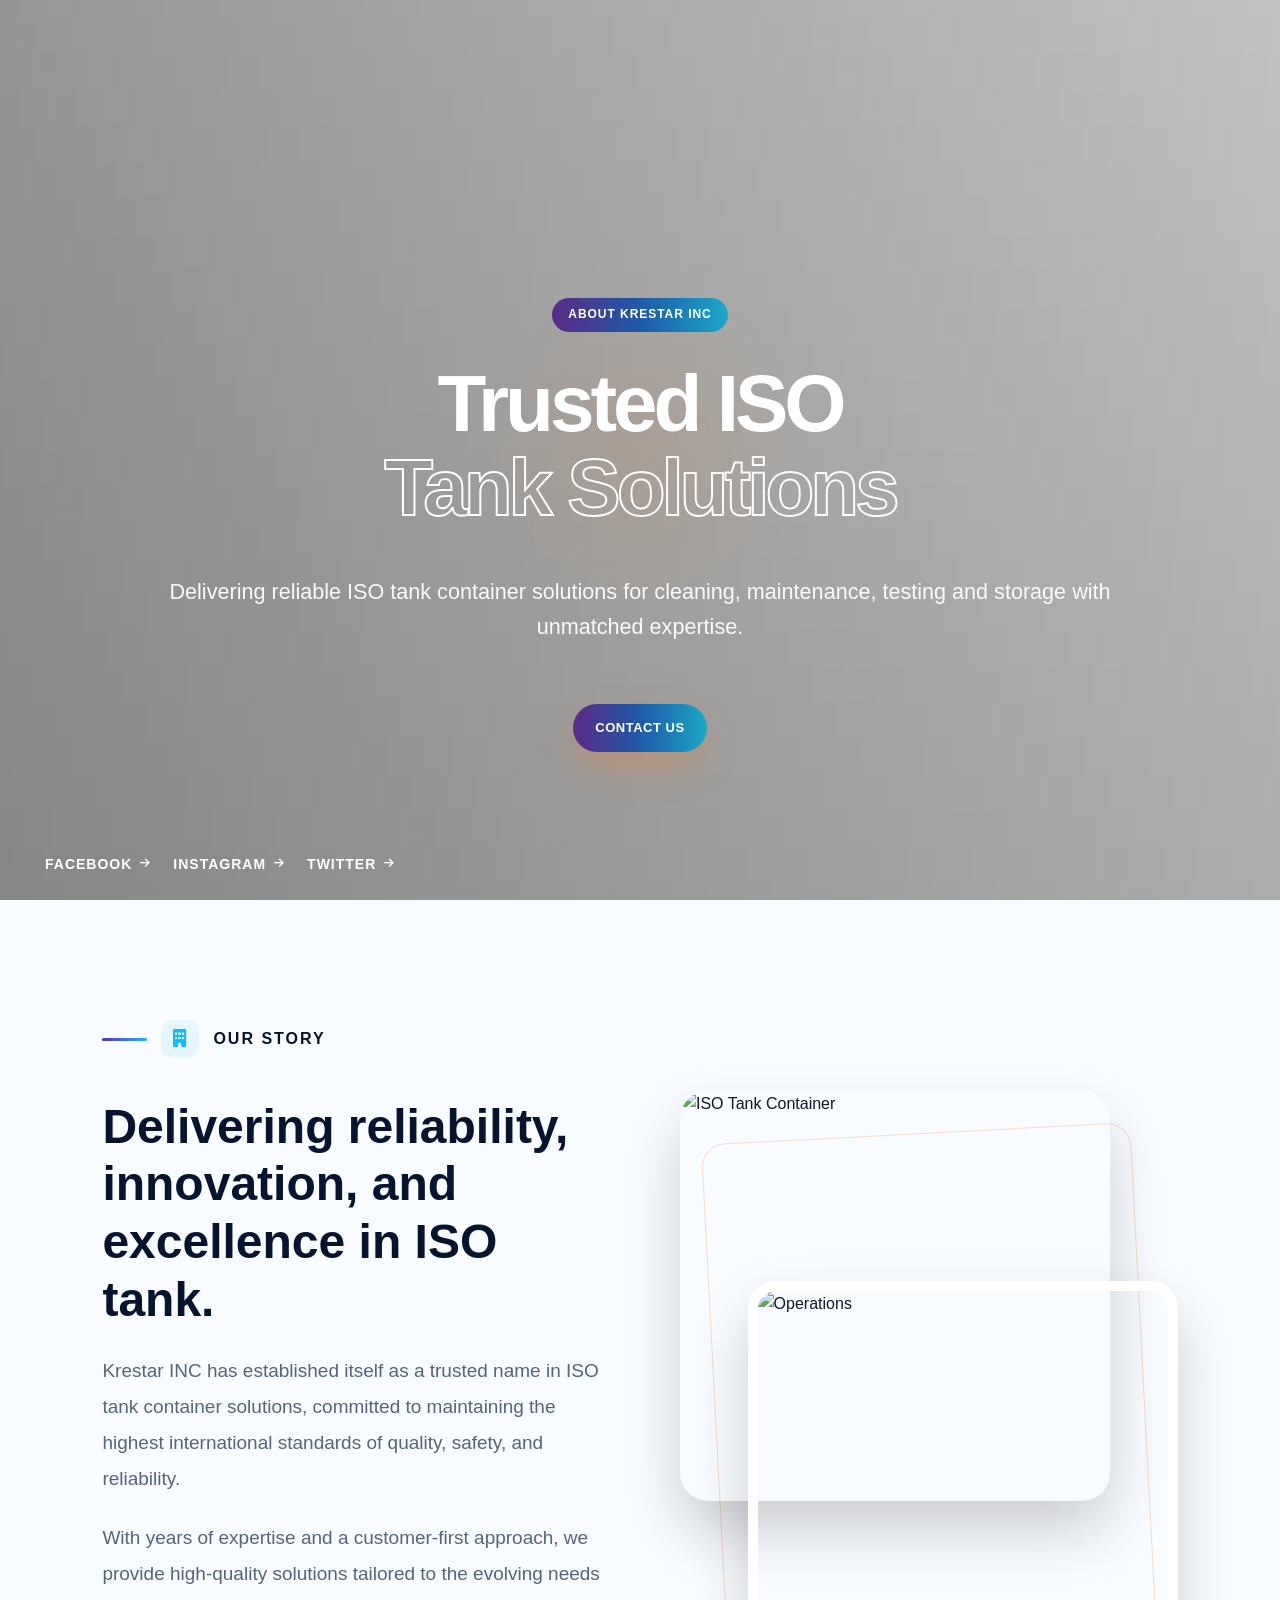
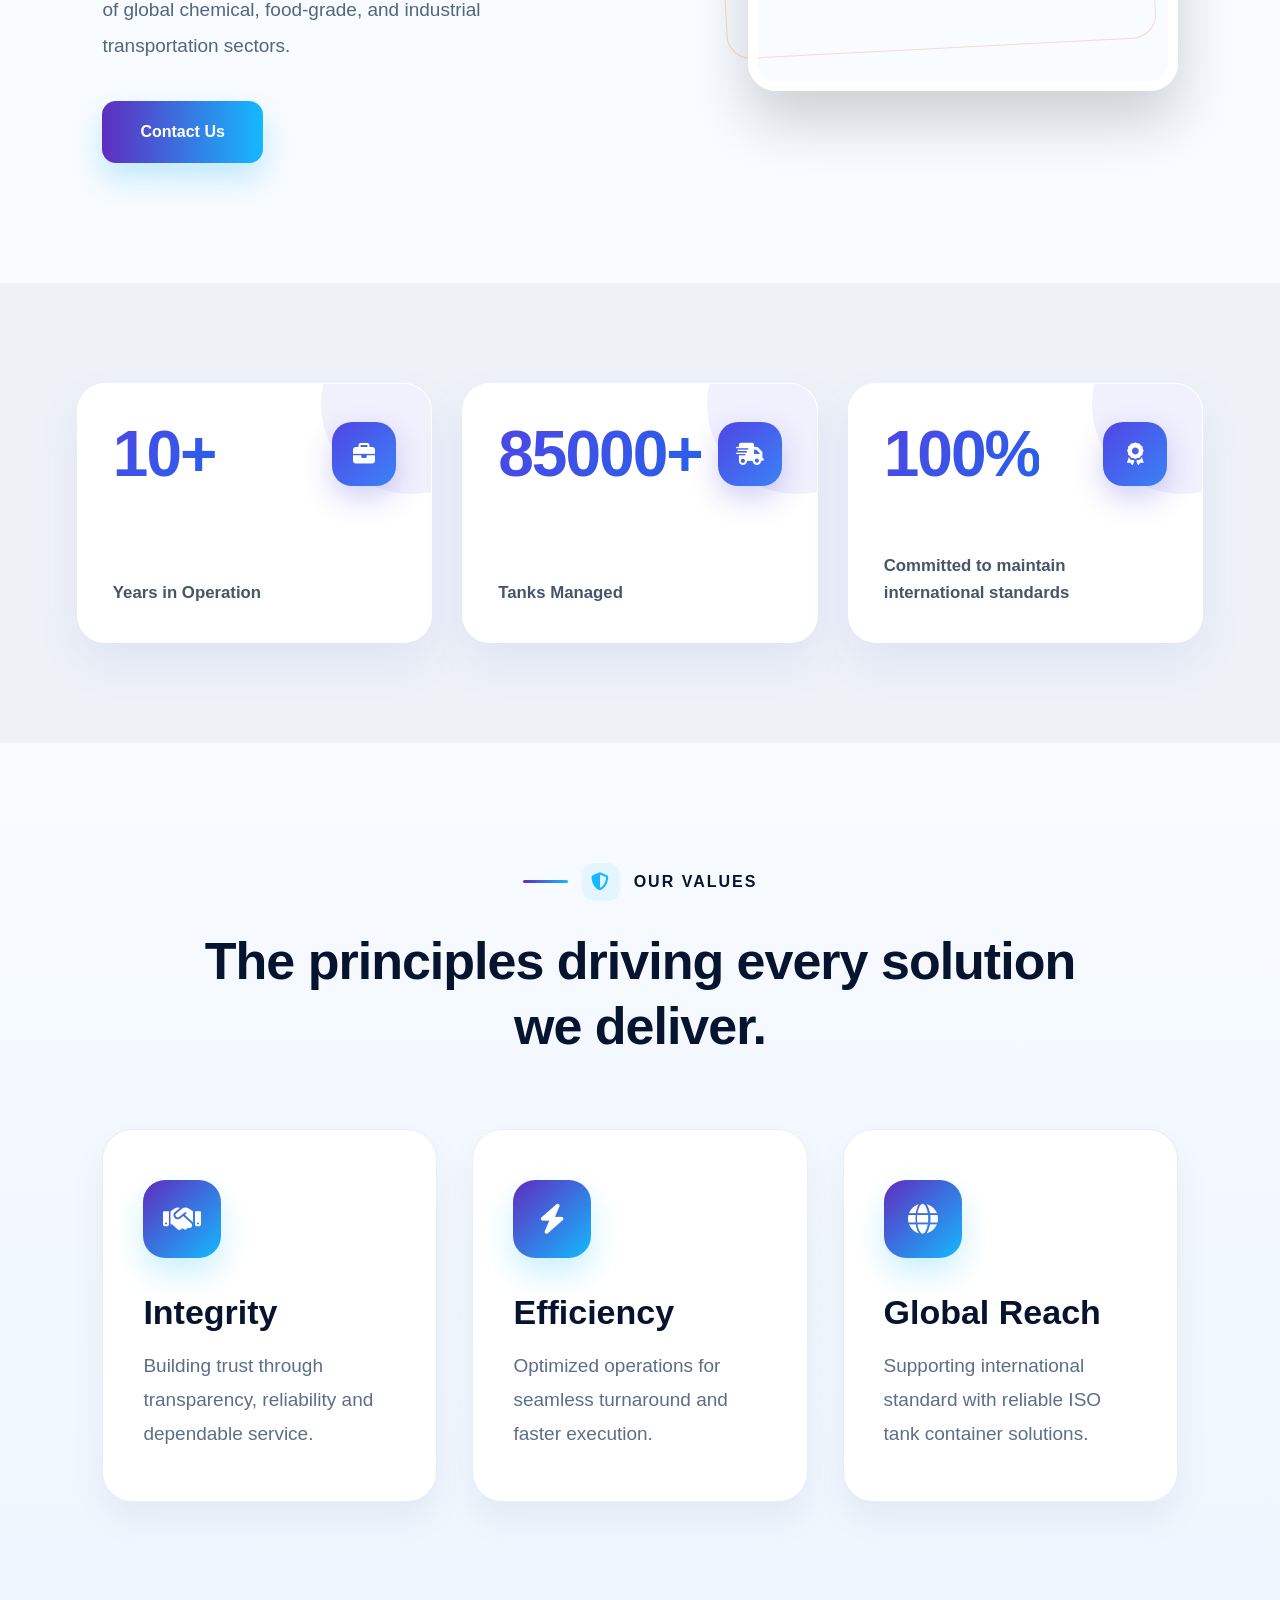
==== commit c74d04b9: "changes8" ====
--- a/about.html
+++ b/about.html
@@ -142,8 +142,7 @@
                     </h2>
 
                     <p>
-                        Krestar has established itself as a trusted name in ISO tank container
-                        leasing and trading, Commited to maintain international standards .
+                        Krestar INC has established itself as a trusted name in ISO tank container solutions, committed to maintaining the highest international standards of quality, safety, and reliability.
                     </p>
 
                     <p>
@@ -176,7 +175,7 @@
                             </div>
                             <p>Years in Operation</p>
                         </div>
-                        <div class="flip-back" style="background-image:url('img/stats-1.webp');"></div>
+                        <div class="flip-back" style="background-image:url('img/part-1.png');"></div>
                     </div>
                 </div>
 
@@ -189,7 +188,7 @@
                             </div>
                             <p>Tanks Managed</p>
                         </div>
-                        <div class="flip-back" style="background-image:url('img/stats-2.webp');"></div>
+                        <div class="flip-back" style="background-image:url('img/part-2.png');"></div>
                     </div>
                 </div>
 
@@ -202,7 +201,7 @@
                             </div>
                             <p>Committed to maintain international standards</p>
                         </div>
-                        <div class="flip-back" style="background-image:url('img/stats-4.webp');"></div>
+                        <div class="flip-back" style="background-image:url('img/part3.png');"></div>
                     </div>
                 </div>
 
--- a/assets/styles.css
+++ b/assets/styles.css
@@ -6442,7 +6442,7 @@
 }
 
 .flip-back::before {
-    content: "KRESTAR LOGISTICS";
+    
     position: absolute;
     bottom: 24px;
     left: 24px;
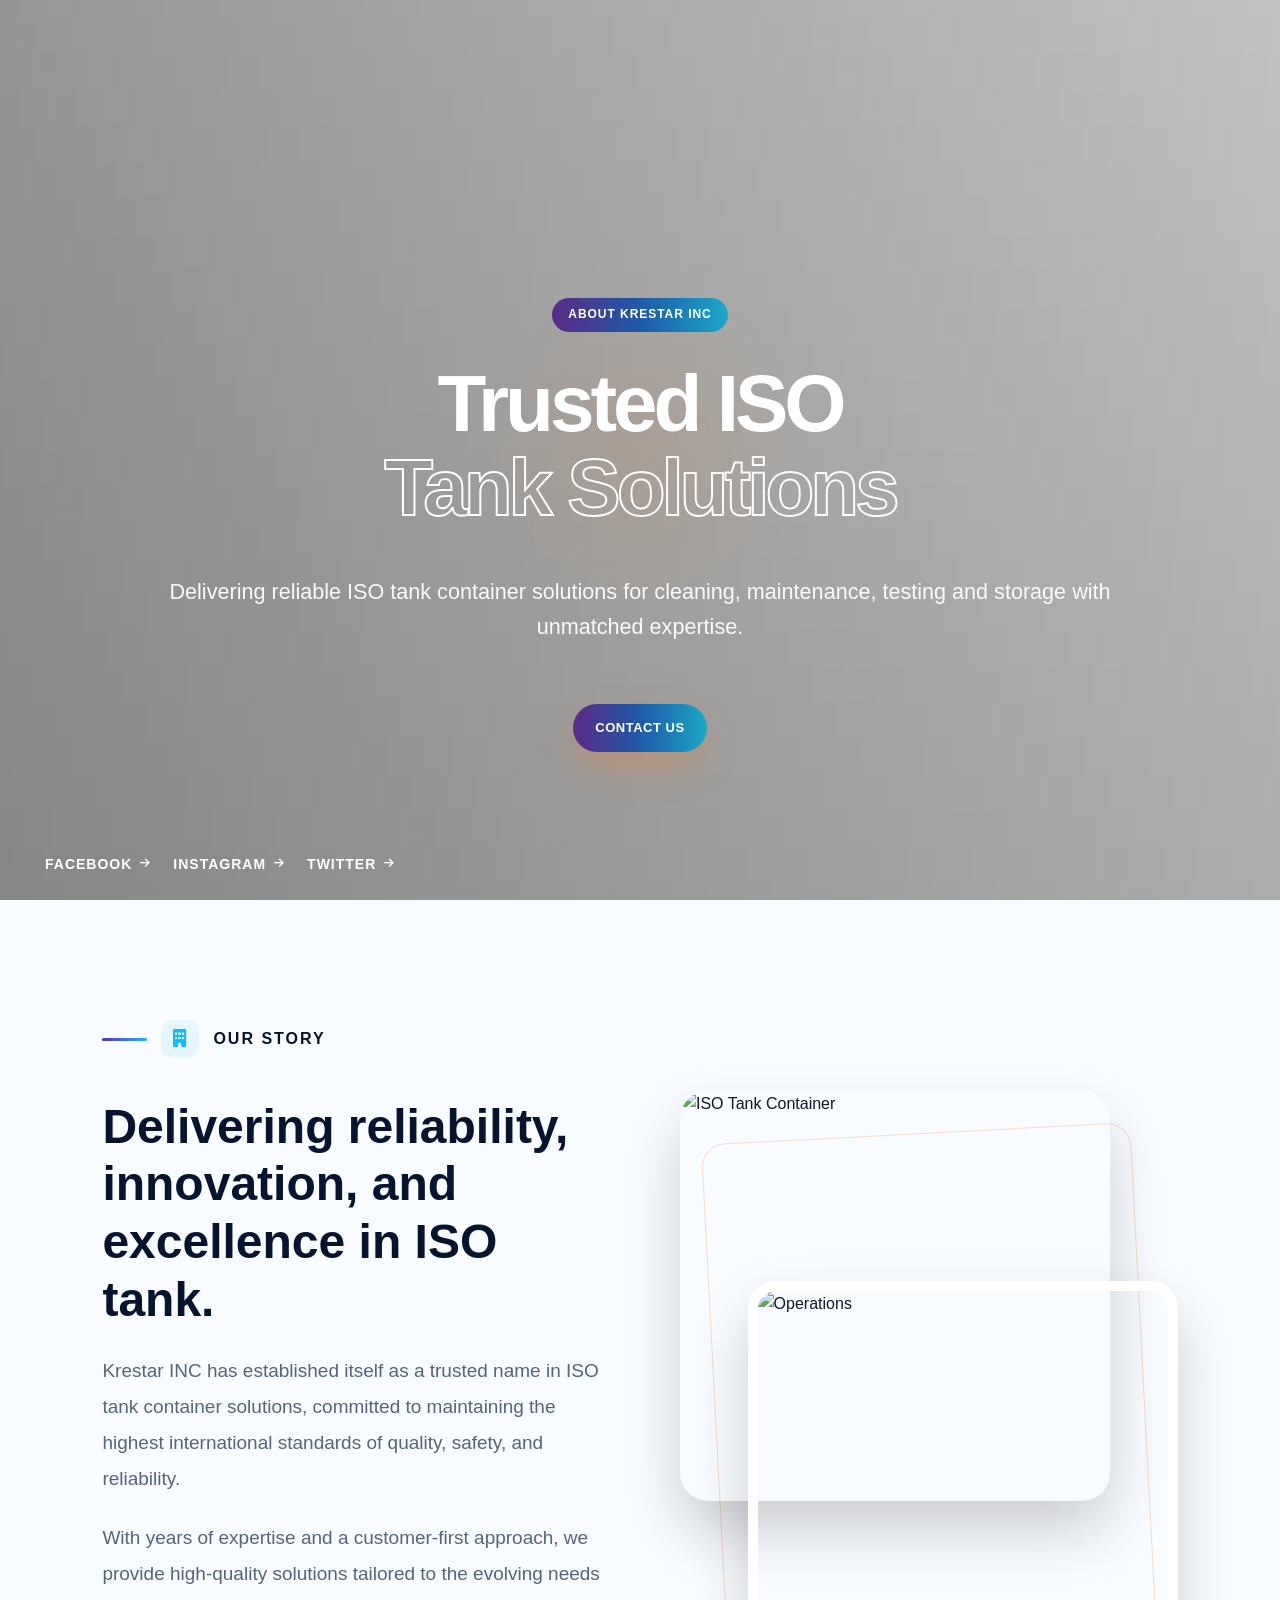
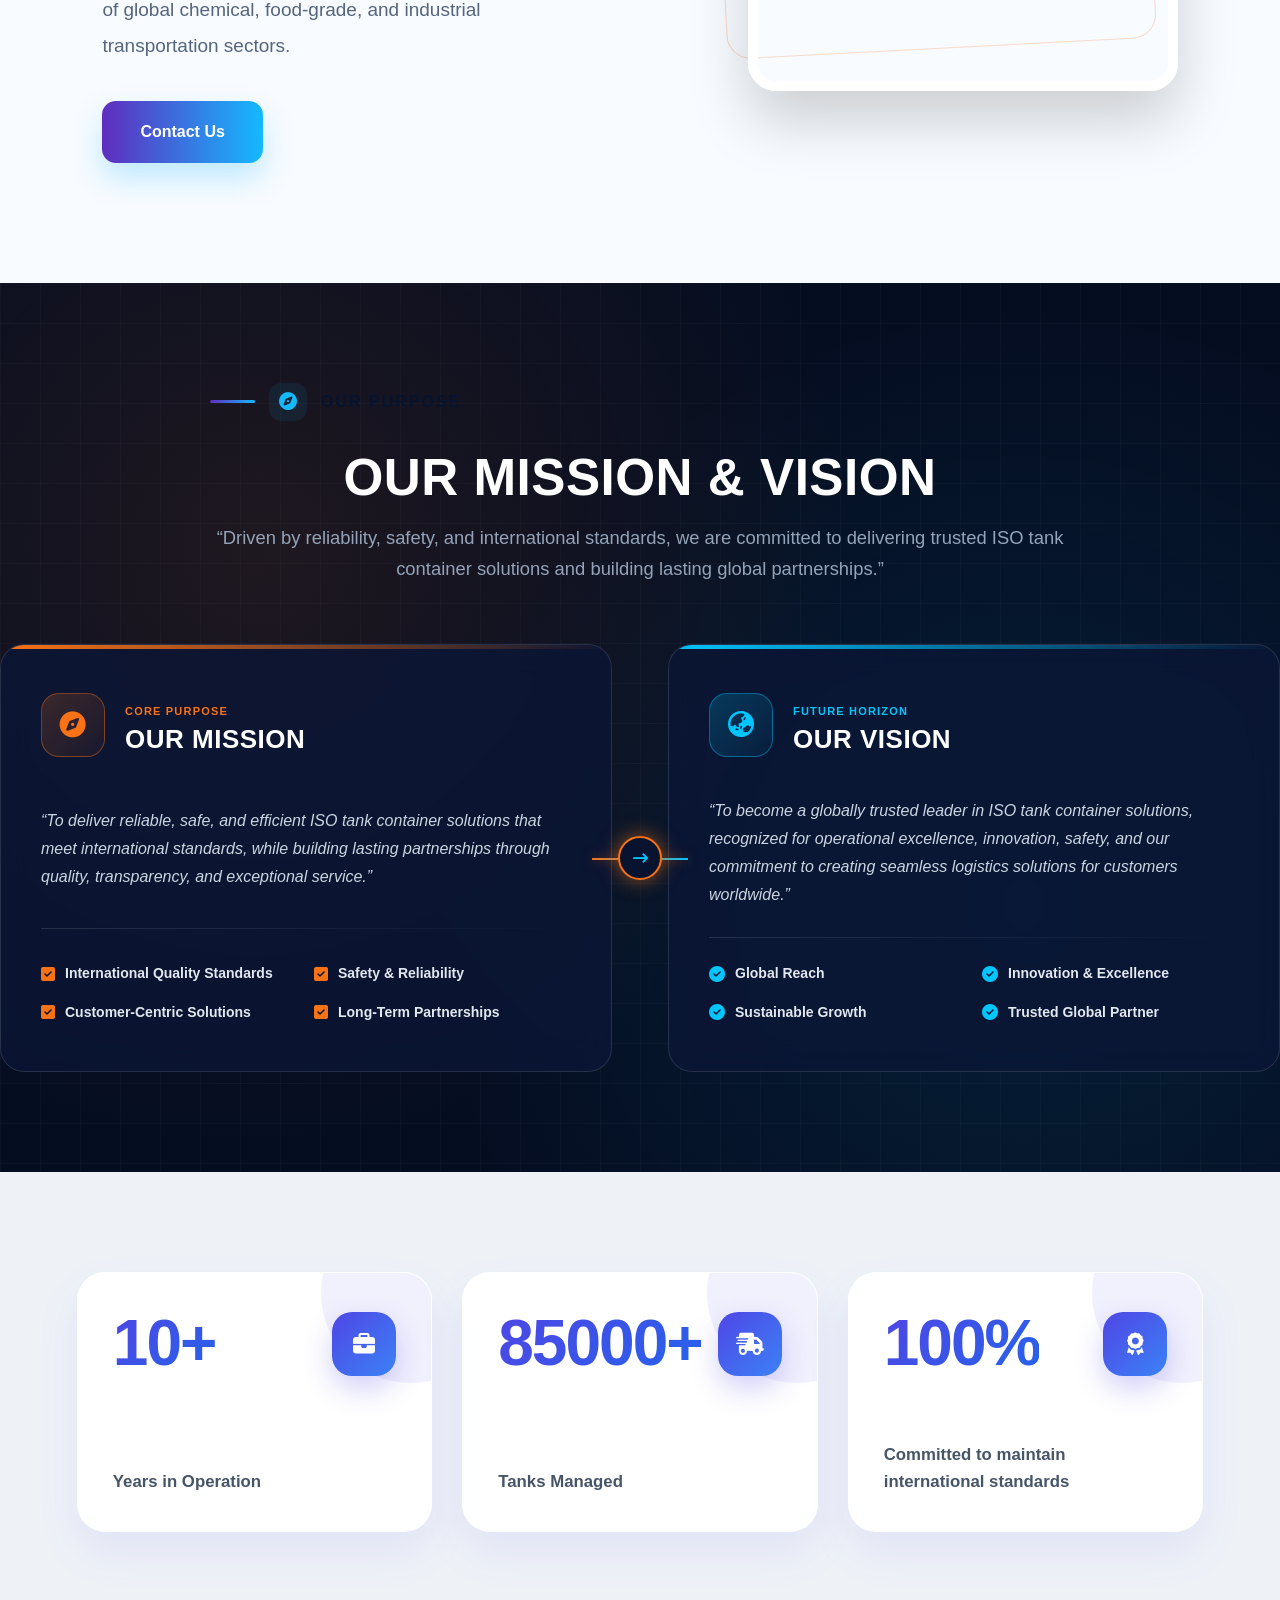
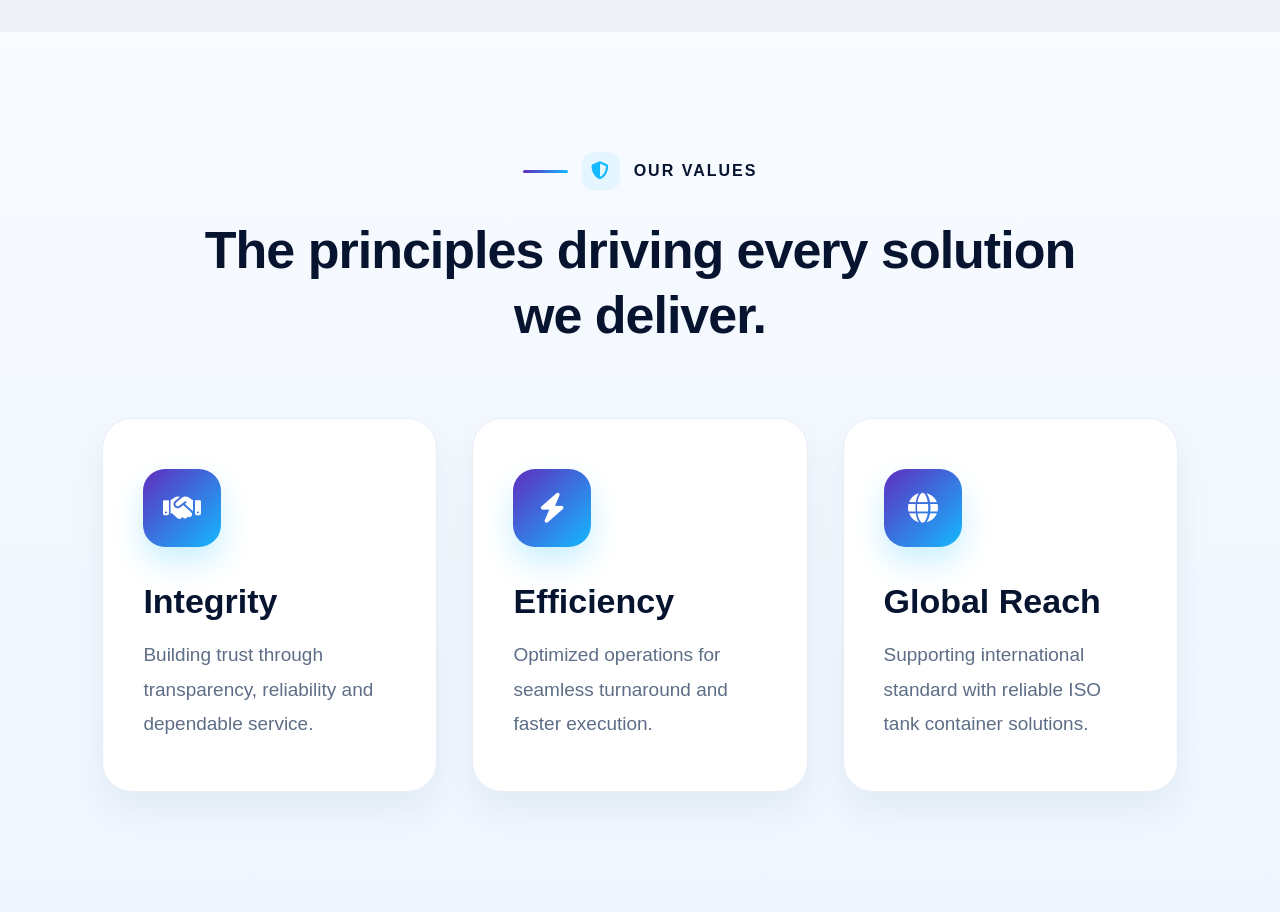
==== commit 4fcfd745: "changes9" ====
--- a/about.html
+++ b/about.html
@@ -7,7 +7,7 @@
     <link rel="icon" type="image/x-icon" href="img/krestar-best-favicon.png">
     <title>About Krestar Inc | ISO Tank Solutions in NSA</title>
     <meta name="description"
-        content="Krestar Inc is a leading ISO tank solution provider in Uran near NSA, offering cleaning, repair, testing and storage services with strong focus on safety and compliance.">
+        content="Krestar Inc is a leading ISO tank solution provider in near NSA, offering cleaning, repair, testing and storage services with strong focus on safety and compliance.">
     <link rel="preconnect" href="https://fonts.googleapis.com">
     <link rel="preconnect" href="https://fonts.gstatic.com" crossorigin>
 
@@ -159,6 +159,113 @@
                     <img src="img/about2.webp" alt="ISO Tank Container">
                     <img src="img/about1.webp" alt=" Operations">
                 </div>
+            </div>
+        </section>
+
+        <!-- MISSION & VISION SECTION -->
+        <section class="mission-vision-section">
+            <div class="mv-bg-pattern" aria-hidden="true"></div>
+            <div class="mv-bg-tank-overlay" aria-hidden="true"></div>
+            <div class="container">
+
+                <div class="mv-header">
+                    <span class="about-label">
+                        <span class="label-line"></span>
+                        <i class="fas fa-compass"></i>
+                        <span>OUR PURPOSE</span>
+                    </span>
+                    <h2>OUR MISSION & VISION</h2>
+                    <p class="mv-intro-desc">
+                        “Driven by reliability, safety, and international standards, we are committed to delivering trusted ISO tank container solutions and building lasting global partnerships.”
+                    </p>
+                </div>
+
+                <div class="mv-grid">
+                    <!-- CENTRAL CONNECTOR ROUTE LINE -->
+                    <div class="mv-connector" aria-hidden="true">
+                        <div class="mv-line"></div>
+                        <div class="mv-node-center"><i class="fas fa-arrow-right-long"></i></div>
+                    </div>
+
+                    <!-- OUR MISSION -->
+                    <div class="mv-card mission-card">
+                        <div class="mv-card-glow"></div>
+                        <div class="mv-card-header">
+                            <div class="mv-icon-badge">
+                                <i class="fa-solid fa-compass"></i>
+                            </div>
+                            <div class="mv-title-wrap">
+                                <span class="mv-badge">CORE PURPOSE</span>
+                                <h3>OUR MISSION</h3>
+                            </div>
+                        </div>
+
+                        <p class="mv-text">
+                            “To deliver reliable, safe, and efficient ISO tank container solutions that meet international standards, while building lasting partnerships through quality, transparency, and exceptional service.”
+                        </p>
+
+                        <div class="mv-points-divider"></div>
+
+                        <ul class="mv-points">
+                            <li>
+                                <div class="point-ico"><i class="fa-solid fa-square-check"></i></div>
+                                <span>International Quality Standards</span>
+                            </li>
+                            <li>
+                                <div class="point-ico"><i class="fa-solid fa-square-check"></i></div>
+                                <span>Safety & Reliability</span>
+                            </li>
+                            <li>
+                                <div class="point-ico"><i class="fa-solid fa-square-check"></i></div>
+                                <span>Customer-Centric Solutions</span>
+                            </li>
+                            <li>
+                                <div class="point-ico"><i class="fa-solid fa-square-check"></i></div>
+                                <span>Long-Term Partnerships</span>
+                            </li>
+                        </ul>
+                    </div>
+
+                    <!-- OUR VISION -->
+                    <div class="mv-card vision-card">
+                        <div class="mv-card-glow"></div>
+                        <div class="mv-card-header">
+                            <div class="mv-icon-badge vision-badge">
+                                <i class="fa-solid fa-earth-asia"></i>
+                            </div>
+                            <div class="mv-title-wrap">
+                                <span class="mv-badge vision-subbadge">FUTURE HORIZON</span>
+                                <h3>OUR VISION</h3>
+                            </div>
+                        </div>
+
+                        <p class="mv-text">
+                            “To become a globally trusted leader in ISO tank container solutions, recognized for operational excellence, innovation, safety, and our commitment to creating seamless logistics solutions for customers worldwide.”
+                        </p>
+
+                        <div class="mv-points-divider"></div>
+
+                        <ul class="mv-points">
+                            <li>
+                                <div class="point-ico vision-ico"><i class="fa-solid fa-circle-check"></i></div>
+                                <span>Global Reach</span>
+                            </li>
+                            <li>
+                                <div class="point-ico vision-ico"><i class="fa-solid fa-circle-check"></i></div>
+                                <span>Innovation & Excellence</span>
+                            </li>
+                            <li>
+                                <div class="point-ico vision-ico"><i class="fa-solid fa-circle-check"></i></div>
+                                <span>Sustainable Growth</span>
+                            </li>
+                            <li>
+                                <div class="point-ico vision-ico"><i class="fa-solid fa-circle-check"></i></div>
+                                <span>Trusted Global Partner</span>
+                            </li>
+                        </ul>
+                    </div>
+
+                </div>
 
             </div>
         </section>
@@ -203,8 +310,6 @@
                         </div>
                         <div class="flip-back" style="background-image:url('img/part3.png');"></div>
                     </div>
-                </div>
-
             </div>
         </section>
 
--- a/assets/styles.css
+++ b/assets/styles.css
@@ -8027,4 +8027,340 @@
   h2 {
     font-size: clamp(1.6rem, 6vw, 2.2rem) !important;
   }
+}
+
+/* ==========================================================================
+   MISSION & VISION SECTION
+   ========================================================================== */
+.mission-vision-section {
+  position: relative;
+  padding: 100px 0;
+  background: #050d21;
+  overflow: hidden;
+}
+
+.mv-bg-pattern {
+  position: absolute;
+  inset: 0;
+  background-image: 
+    radial-gradient(circle at 20% 30%, rgba(249, 115, 22, 0.1) 0%, transparent 50%),
+    radial-gradient(circle at 80% 70%, rgba(0, 198, 255, 0.1) 0%, transparent 50%),
+    linear-gradient(to right, rgba(255, 255, 255, 0.025) 1px, transparent 1px),
+    linear-gradient(to bottom, rgba(255, 255, 255, 0.025) 1px, transparent 1px);
+  background-size: 100% 100%, 100% 100%, 40px 40px, 40px 40px;
+  pointer-events: none;
+  z-index: 1;
+}
+
+.mv-bg-tank-overlay {
+  position: absolute;
+  inset: 0;
+  background-image: url('../img/iso-tank-yard.webp');
+  background-size: cover;
+  background-position: center;
+  opacity: 0.12;
+  mix-blend-mode: luminosity;
+  pointer-events: none;
+  z-index: 1;
+}
+
+.mission-vision-section .container {
+  position: relative;
+  z-index: 2;
+}
+
+.mv-header {
+  text-align: center;
+  max-width: 860px;
+  margin: 0 auto 60px auto;
+}
+
+.mv-header h2 {
+  font-size: clamp(2.2rem, 4.5vw, 3.2rem) !important;
+  font-weight: 800;
+  color: #ffffff;
+  margin-top: 10px;
+  margin-bottom: 16px;
+  letter-spacing: 0.5px;
+  text-transform: uppercase;
+}
+
+.mv-intro-desc {
+  font-size: clamp(1rem, 2vw, 1.15rem);
+  line-height: 1.7;
+  color: #94a3b8;
+  margin: 0 auto;
+}
+
+.mv-grid {
+  position: relative;
+  display: grid;
+  grid-template-columns: 1fr 1fr;
+  gap: 56px;
+  align-items: stretch;
+}
+
+/* Horizontal Connector Line (Desktop) */
+.mv-connector {
+  position: absolute;
+  top: 50%;
+  left: 50%;
+  transform: translate(-50%, -50%);
+  width: 56px;
+  height: 56px;
+  z-index: 10;
+  pointer-events: none;
+  display: flex;
+  align-items: center;
+  justify-content: center;
+}
+
+.mv-line {
+  position: absolute;
+  top: 50%;
+  left: -20px;
+  right: -20px;
+  height: 2px;
+  background: linear-gradient(90deg, #f97316, #00c6ff);
+  box-shadow: 0 0 12px rgba(249, 115, 22, 0.6);
+  z-index: 1;
+}
+
+.mv-node-center {
+  position: relative;
+  z-index: 2;
+  width: 44px;
+  height: 44px;
+  border-radius: 50%;
+  background: #08142f;
+  border: 2px solid #f97316;
+  color: #00c6ff;
+  display: flex;
+  align-items: center;
+  justify-content: center;
+  font-size: 15px;
+  box-shadow: 0 0 20px rgba(249, 115, 22, 0.6);
+  animation: mvPulseNode 2.5s infinite ease-in-out;
+}
+
+@keyframes mvPulseNode {
+  0%, 100% { transform: scale(1); box-shadow: 0 0 15px rgba(249, 115, 22, 0.6); }
+  50% { transform: scale(1.15); box-shadow: 0 0 28px rgba(0, 198, 255, 0.9); border-color: #00c6ff; }
+}
+
+/* Card Styling */
+.mv-card {
+  position: relative;
+  background: rgba(11, 23, 54, 0.78);
+  border: 1px solid rgba(255, 255, 255, 0.12);
+  border-radius: 24px;
+  padding: 48px 40px;
+  backdrop-filter: blur(16px);
+  -webkit-backdrop-filter: blur(16px);
+  display: flex;
+  flex-direction: column;
+  justify-content: space-between;
+  transition: transform 0.4s cubic-bezier(0.165, 0.84, 0.44, 1), border-color 0.4s ease, box-shadow 0.4s ease;
+  overflow: hidden;
+  opacity: 1 !important;
+  visibility: visible !important;
+}
+
+.mv-card-glow {
+  position: absolute;
+  top: 0;
+  left: 0;
+  right: 0;
+  height: 4px;
+  background: linear-gradient(90deg, #f97316, transparent);
+  transition: opacity 0.4s ease;
+}
+
+.vision-card .mv-card-glow {
+  background: linear-gradient(90deg, #00c6ff, transparent);
+}
+
+.mv-card:hover {
+  transform: translateY(-8px);
+  border-color: rgba(249, 115, 22, 0.45);
+  box-shadow: 0 20px 45px rgba(0, 0, 0, 0.45), 0 0 35px rgba(249, 115, 22, 0.2);
+}
+
+.vision-card:hover {
+  border-color: rgba(0, 198, 255, 0.45);
+  box-shadow: 0 20px 45px rgba(0, 0, 0, 0.45), 0 0 35px rgba(0, 198, 255, 0.2);
+}
+
+.mv-card-header {
+  display: flex;
+  align-items: center;
+  gap: 20px;
+  margin-bottom: 24px;
+}
+
+.mv-icon-badge {
+  width: 64px;
+  height: 64px;
+  border-radius: 18px;
+  background: linear-gradient(135deg, rgba(249, 115, 22, 0.2), rgba(249, 115, 22, 0.05));
+  border: 1px solid rgba(249, 115, 22, 0.4);
+  color: #f97316;
+  display: flex;
+  align-items: center;
+  justify-content: center;
+  font-size: 26px;
+  transition: transform 0.4s ease, background 0.4s ease, color 0.4s ease;
+  flex-shrink: 0;
+}
+
+.mv-card:hover .mv-icon-badge {
+  transform: scale(1.08) rotate(-4deg);
+  background: #f97316;
+  color: #ffffff;
+  box-shadow: 0 8px 20px rgba(249, 115, 22, 0.4);
+}
+
+.vision-badge {
+  background: linear-gradient(135deg, rgba(0, 198, 255, 0.2), rgba(0, 198, 255, 0.05));
+  border-color: rgba(0, 198, 255, 0.4);
+  color: #00c6ff;
+}
+
+.vision-card:hover .vision-badge {
+  background: #00c6ff;
+  color: #ffffff;
+  box-shadow: 0 8px 20px rgba(0, 198, 255, 0.4);
+}
+
+.mv-badge {
+  display: inline-block;
+  font-size: 11px;
+  font-weight: 700;
+  text-transform: uppercase;
+  letter-spacing: 1.2px;
+  color: #f97316;
+  margin-bottom: 4px;
+}
+
+.vision-subbadge {
+  color: #00c6ff;
+}
+
+.mv-title-wrap h3 {
+  font-size: 26px !important;
+  font-weight: 800;
+  color: #ffffff;
+  margin: 0;
+  letter-spacing: 0.5px;
+}
+
+.mv-text {
+  font-size: 16px !important;
+  line-height: 1.75 !important;
+  color: #cbd5e1 !important;
+  font-style: italic;
+  margin-bottom: 28px !important;
+}
+
+.mv-points-divider {
+  height: 1px;
+  background: linear-gradient(90deg, rgba(255, 255, 255, 0.12), transparent);
+  margin-bottom: 24px;
+}
+
+.mv-points {
+  list-style: none;
+  padding: 0;
+  margin: 0;
+  display: grid;
+  grid-template-columns: 1fr 1fr;
+  gap: 16px;
+}
+
+.mv-points li {
+  display: flex;
+  align-items: center;
+  gap: 10px;
+  font-size: 14px;
+  font-weight: 600;
+  color: #e2e8f0;
+  transition: transform 0.3s ease, color 0.3s ease;
+}
+
+.mv-points li:hover {
+  transform: translateX(4px);
+  color: #ffffff;
+}
+
+.point-ico {
+  color: #f97316;
+  font-size: 16px;
+  display: flex;
+  align-items: center;
+}
+
+.vision-ico {
+  color: #00c6ff;
+}
+
+/* Responsive Media Queries for Mission & Vision */
+@media (max-width: 991px) {
+  .mv-grid {
+    grid-template-columns: 1fr !important;
+    gap: 36px !important;
+  }
+
+  .mv-connector {
+    position: relative;
+    top: 0;
+    left: 50%;
+    transform: translateX(-50%);
+    width: 100%;
+    height: 36px;
+    margin: -10px 0;
+  }
+
+  .mv-line {
+    top: 0;
+    bottom: 0;
+    left: 50%;
+    right: auto;
+    width: 2px;
+    height: 100%;
+    background: linear-gradient(180deg, #f97316, #00c6ff);
+  }
+
+  .mv-card {
+    padding: 36px 28px !important;
+  }
+
+  .mv-points {
+    grid-template-columns: 1fr !important;
+    gap: 12px !important;
+  }
+}
+
+@media (max-width: 480px) {
+  .mission-vision-section {
+    padding: 60px 0 !important;
+  }
+
+  .mv-card-header {
+    flex-direction: row;
+    gap: 14px;
+  }
+
+  .mv-icon-badge {
+    width: 52px !important;
+    height: 52px !important;
+    font-size: 20px !important;
+  }
+
+  .mv-title-wrap h3 {
+    font-size: 22px !important;
+  }
+
+  .mv-text {
+    font-size: 15px !important;
+  }
 }
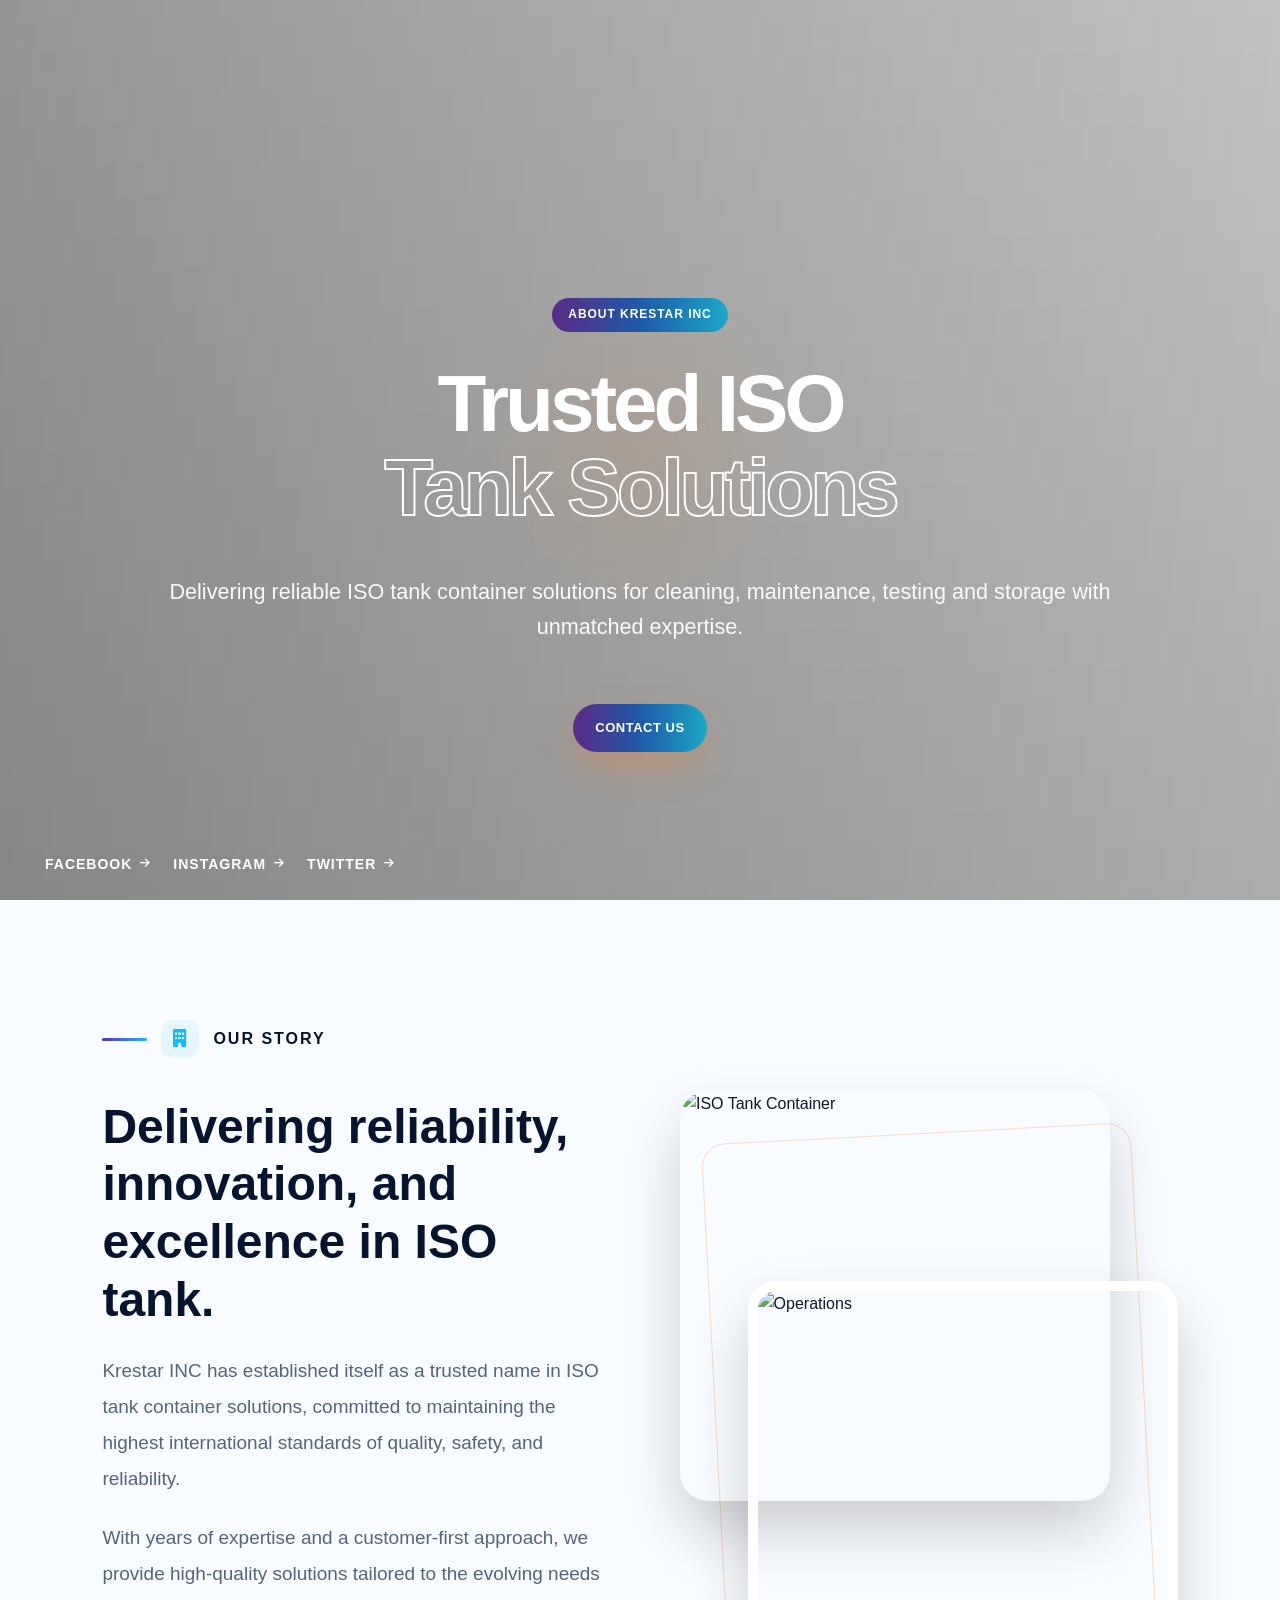
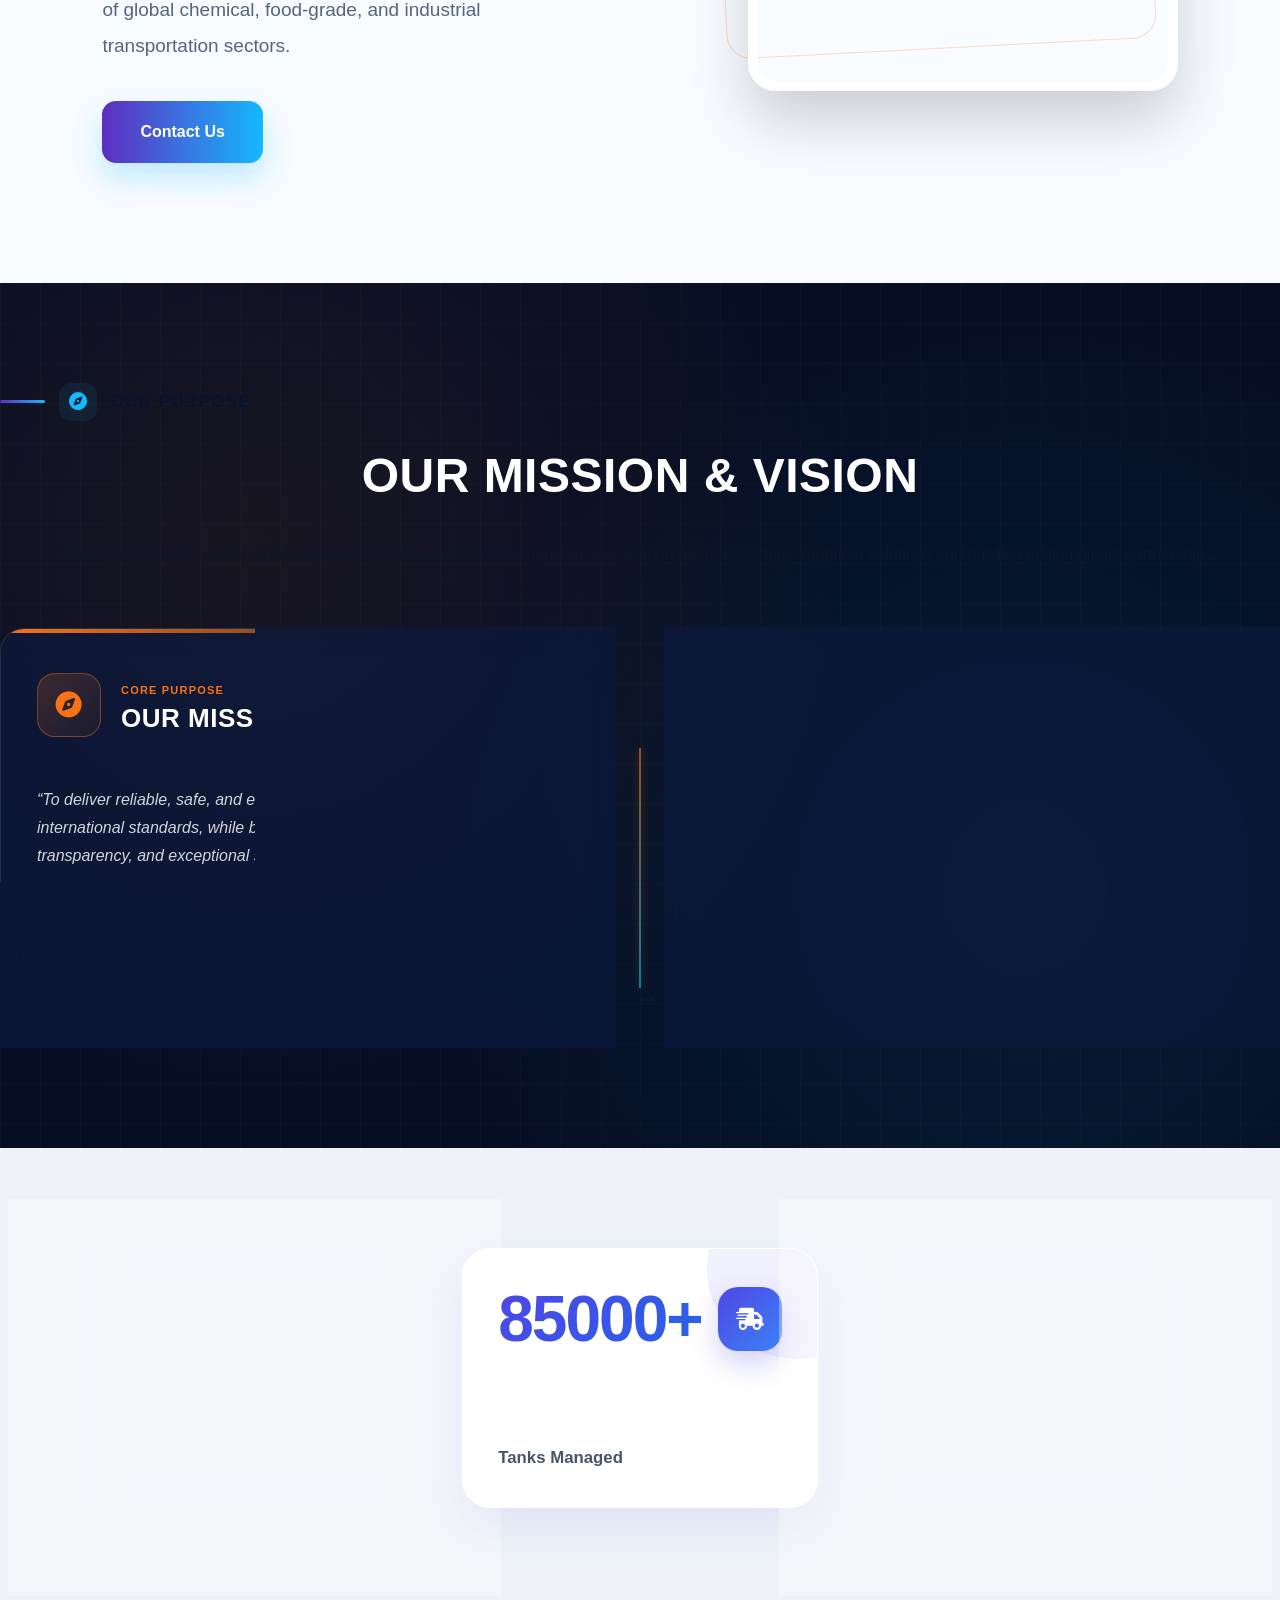
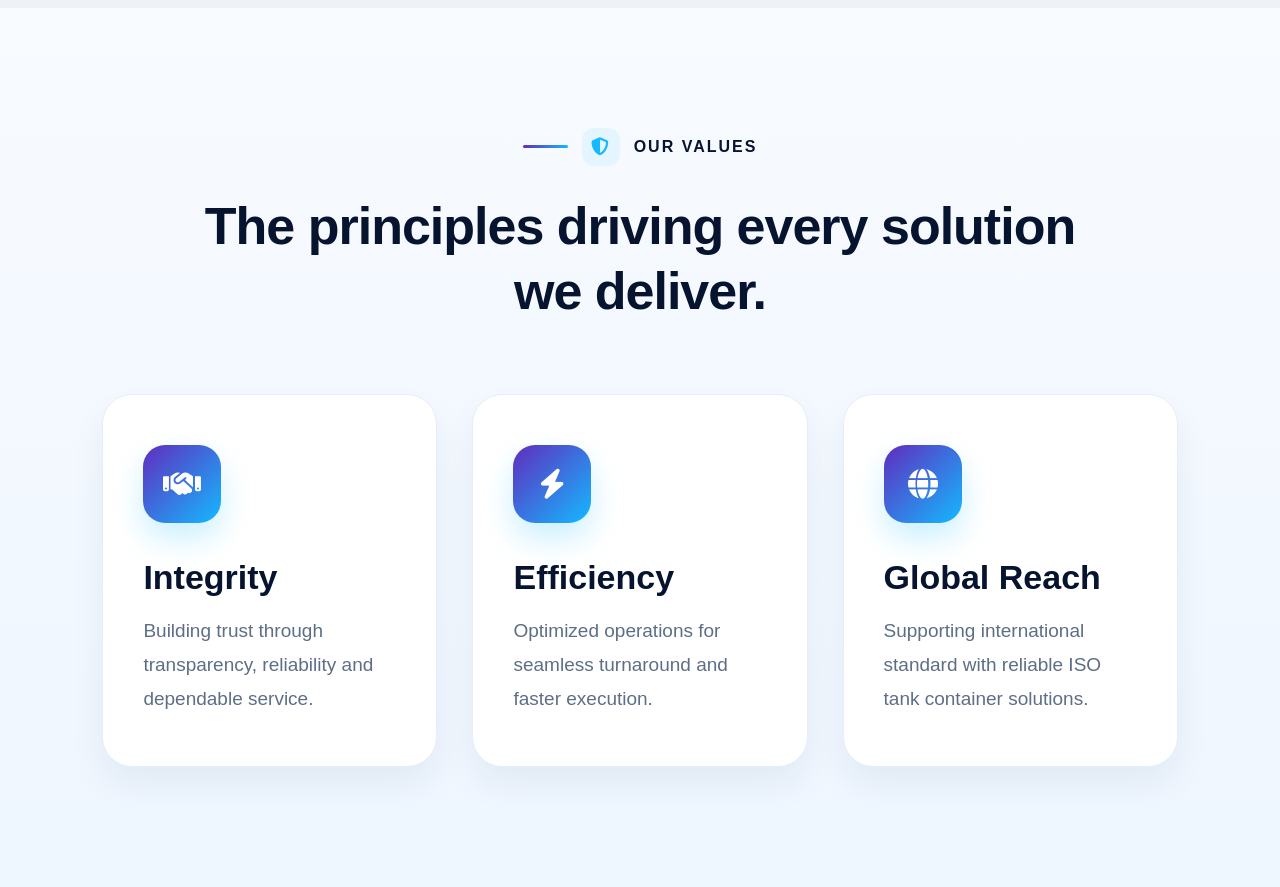
==== commit e613728d: "Changes11" ====
--- a/about.html
+++ b/about.html
@@ -282,7 +282,7 @@
                             </div>
                             <p>Years in Operation</p>
                         </div>
-                        <div class="flip-back" style="background-image:url('img/part-1.png');"></div>
+                        <div class="flip-back" style="background-image:url('img/Gemini_Generated_Image_atw9keatw9keatw9.png');"></div>
                     </div>
                 </div>
 
@@ -295,7 +295,7 @@
                             </div>
                             <p>Tanks Managed</p>
                         </div>
-                        <div class="flip-back" style="background-image:url('img/part-2.png');"></div>
+                        <div class="flip-back" style="background-image:url('img/Gemini_Generated_Image_1otlop1otlop1otl.png');"></div>
                     </div>
                 </div>
 
@@ -308,7 +308,7 @@
                             </div>
                             <p>Committed to maintain international standards</p>
                         </div>
-                        <div class="flip-back" style="background-image:url('img/part3.png');"></div>
+                        <div class="flip-back" style="background-image:url('img/Gemini_Generated_Image_h9u1sbh9u1sbh9u1.png');"></div>
                     </div>
             </div>
         </section>
--- a/assets/styles.css
+++ b/assets/styles.css
@@ -8035,7 +8035,7 @@
 .mission-vision-section {
   position: relative;
   padding: 100px 0;
-  background: #050d21;
+  background: #060e24;
   overflow: hidden;
 }
 
@@ -8043,27 +8043,15 @@
   position: absolute;
   inset: 0;
   background-image: 
-    radial-gradient(circle at 20% 30%, rgba(249, 115, 22, 0.1) 0%, transparent 50%),
-    radial-gradient(circle at 80% 70%, rgba(0, 198, 255, 0.1) 0%, transparent 50%),
-    linear-gradient(to right, rgba(255, 255, 255, 0.025) 1px, transparent 1px),
-    linear-gradient(to bottom, rgba(255, 255, 255, 0.025) 1px, transparent 1px);
+    radial-gradient(circle at 20% 30%, rgba(249, 115, 22, 0.08) 0%, transparent 50%),
+    radial-gradient(circle at 80% 70%, rgba(0, 198, 255, 0.08) 0%, transparent 50%),
+    linear-gradient(to right, rgba(255, 255, 255, 0.02) 1px, transparent 1px),
+    linear-gradient(to bottom, rgba(255, 255, 255, 0.02) 1px, transparent 1px);
   background-size: 100% 100%, 100% 100%, 40px 40px, 40px 40px;
   pointer-events: none;
   z-index: 1;
 }
 
-.mv-bg-tank-overlay {
-  position: absolute;
-  inset: 0;
-  background-image: url('../img/iso-tank-yard.webp');
-  background-size: cover;
-  background-position: center;
-  opacity: 0.12;
-  mix-blend-mode: luminosity;
-  pointer-events: none;
-  z-index: 1;
-}
-
 .mission-vision-section .container {
   position: relative;
   z-index: 2;
@@ -8071,99 +8059,103 @@
 
 .mv-header {
   text-align: center;
-  max-width: 860px;
-  margin: 0 auto 60px auto;
+  margin-bottom: 60px;
 }
 
 .mv-header h2 {
-  font-size: clamp(2.2rem, 4.5vw, 3.2rem) !important;
+  font-size: clamp(2rem, 4vw, 3rem) !important;
   font-weight: 800;
   color: #ffffff;
   margin-top: 10px;
-  margin-bottom: 16px;
   letter-spacing: 0.5px;
   text-transform: uppercase;
-}
-
-.mv-intro-desc {
-  font-size: clamp(1rem, 2vw, 1.15rem);
-  line-height: 1.7;
-  color: #94a3b8;
-  margin: 0 auto;
 }
 
 .mv-grid {
   position: relative;
   display: grid;
   grid-template-columns: 1fr 1fr;
-  gap: 56px;
+  gap: 48px;
   align-items: stretch;
 }
 
-/* Horizontal Connector Line (Desktop) */
+/* Central Connector Line */
 .mv-connector {
   position: absolute;
+  left: 50%;
+  top: 120px;
+  bottom: 60px;
+  transform: translateX(-50%);
+  width: 2px;
+  z-index: 3;
+  pointer-events: none;
+}
+
+.mv-line {
+  width: 100%;
+  height: 100%;
+  background: linear-gradient(180deg, rgba(249, 115, 22, 0.6), rgba(0, 198, 255, 0.6));
+  box-shadow: 0 0 10px rgba(249, 115, 22, 0.4);
+}
+
+.mv-node {
+  position: absolute;
+  left: 50%;
+  transform: translateX(-50%);
+  border-radius: 50%;
+}
+
+.node-start {
+  top: 0;
+  width: 10px;
+  height: 10px;
+  background: #f97316;
+  box-shadow: 0 0 12px #f97316;
+}
+
+.node-mid {
   top: 50%;
-  left: 50%;
   transform: translate(-50%, -50%);
-  width: 56px;
-  height: 56px;
-  z-index: 10;
-  pointer-events: none;
-  display: flex;
-  align-items: center;
-  justify-content: center;
-}
-
-.mv-line {
-  position: absolute;
-  top: 50%;
-  left: -20px;
-  right: -20px;
-  height: 2px;
-  background: linear-gradient(90deg, #f97316, #00c6ff);
-  box-shadow: 0 0 12px rgba(249, 115, 22, 0.6);
-  z-index: 1;
-}
-
-.mv-node-center {
-  position: relative;
-  z-index: 2;
-  width: 44px;
-  height: 44px;
-  border-radius: 50%;
+  width: 34px;
+  height: 34px;
   background: #08142f;
   border: 2px solid #f97316;
   color: #00c6ff;
   display: flex;
   align-items: center;
   justify-content: center;
-  font-size: 15px;
-  box-shadow: 0 0 20px rgba(249, 115, 22, 0.6);
-  animation: mvPulseNode 2.5s infinite ease-in-out;
-}
-
-@keyframes mvPulseNode {
-  0%, 100% { transform: scale(1); box-shadow: 0 0 15px rgba(249, 115, 22, 0.6); }
-  50% { transform: scale(1.15); box-shadow: 0 0 28px rgba(0, 198, 255, 0.9); border-color: #00c6ff; }
+  font-size: 13px;
+  box-shadow: 0 0 15px rgba(249, 115, 22, 0.5);
+  animation: mvPulse 2.5s infinite ease-in-out;
+}
+
+.node-end {
+  bottom: 0;
+  width: 10px;
+  height: 10px;
+  background: #00c6ff;
+  box-shadow: 0 0 12px #00c6ff;
+}
+
+@keyframes mvPulse {
+  0%, 100% { transform: translate(-50%, -50%) scale(1); box-shadow: 0 0 15px rgba(249, 115, 22, 0.5); }
+  50% { transform: translate(-50%, -50%) scale(1.15); box-shadow: 0 0 25px rgba(0, 198, 255, 0.8); }
 }
 
 /* Card Styling */
 .mv-card {
   position: relative;
-  background: rgba(11, 23, 54, 0.78);
-  border: 1px solid rgba(255, 255, 255, 0.12);
+  background: rgba(13, 27, 62, 0.7);
+  border: 1px solid rgba(255, 255, 255, 0.1);
   border-radius: 24px;
-  padding: 48px 40px;
-  backdrop-filter: blur(16px);
-  -webkit-backdrop-filter: blur(16px);
+  padding: 44px 36px;
+  backdrop-filter: blur(14px);
+  -webkit-backdrop-filter: blur(14px);
   display: flex;
   flex-direction: column;
   justify-content: space-between;
   transition: transform 0.4s cubic-bezier(0.165, 0.84, 0.44, 1), border-color 0.4s ease, box-shadow 0.4s ease;
   overflow: hidden;
-  opacity: 1 !important;
-  visibility: visible !important;
 }
 
 .mv-card-glow {
@@ -8182,13 +8174,13 @@
 
 .mv-card:hover {
   transform: translateY(-8px);
-  border-color: rgba(249, 115, 22, 0.45);
-  box-shadow: 0 20px 45px rgba(0, 0, 0, 0.45), 0 0 35px rgba(249, 115, 22, 0.2);
+  border-color: rgba(249, 115, 22, 0.4);
+  box-shadow: 0 20px 40px rgba(0, 0, 0, 0.4), 0 0 30px rgba(249, 115, 22, 0.15);
 }
 
 .vision-card:hover {
-  border-color: rgba(0, 198, 255, 0.45);
-  box-shadow: 0 20px 45px rgba(0, 0, 0, 0.45), 0 0 35px rgba(0, 198, 255, 0.2);
+  border-color: rgba(0, 198, 255, 0.4);
+  box-shadow: 0 20px 40px rgba(0, 0, 0, 0.4), 0 0 30px rgba(0, 198, 255, 0.15);
 }
 
 .mv-card-header {
@@ -8257,14 +8249,14 @@
 .mv-text {
   font-size: 16px !important;
   line-height: 1.75 !important;
-  color: #cbd5e1 !important;
+  color: #d1d5db !important;
   font-style: italic;
   margin-bottom: 28px !important;
 }
 
 .mv-points-divider {
   height: 1px;
-  background: linear-gradient(90deg, rgba(255, 255, 255, 0.12), transparent);
+  background: linear-gradient(90deg, rgba(255, 255, 255, 0.1), transparent);
   margin-bottom: 24px;
 }
 
@@ -8307,31 +8299,15 @@
 @media (max-width: 991px) {
   .mv-grid {
     grid-template-columns: 1fr !important;
-    gap: 36px !important;
+    gap: 32px !important;
   }
 
   .mv-connector {
-    position: relative;
-    top: 0;
-    left: 50%;
-    transform: translateX(-50%);
-    width: 100%;
-    height: 36px;
-    margin: -10px 0;
-  }
-
-  .mv-line {
-    top: 0;
-    bottom: 0;
-    left: 50%;
-    right: auto;
-    width: 2px;
-    height: 100%;
-    background: linear-gradient(180deg, #f97316, #00c6ff);
+    display: none;
   }
 
   .mv-card {
-    padding: 36px 28px !important;
+    padding: 32px 24px !important;
   }
 
   .mv-points {
@@ -8363,4 +8339,151 @@
   .mv-text {
     font-size: 15px !important;
   }
+}
+
+/* ==========================================================================
+   VALUED CUSTOMERS SECTION
+   ========================================================================== */
+.valued-customers-section {
+  position: relative;
+  padding: 100px 0;
+  background: #071026;
+  overflow: hidden;
+}
+
+.vc-bg-pattern {
+  position: absolute;
+  inset: 0;
+  background-image: 
+    radial-gradient(circle at 50% 20%, rgba(249, 115, 22, 0.08) 0%, transparent 60%),
+    radial-gradient(circle at 80% 80%, rgba(0, 198, 255, 0.06) 0%, transparent 50%),
+    linear-gradient(to right, rgba(255, 255, 255, 0.02) 1px, transparent 1px),
+    linear-gradient(to bottom, rgba(255, 255, 255, 0.02) 1px, transparent 1px);
+  background-size: 100% 100%, 100% 100%, 40px 40px, 40px 40px;
+  pointer-events: none;
+  z-index: 1;
+}
+
+.valued-customers-section .container {
+  position: relative;
+  z-index: 2;
+}
+
+.vc-header {
+  text-align: center;
+  max-width: 840px;
+  margin: 0 auto 54px auto;
+}
+
+.vc-header h2 {
+  font-size: clamp(2.2rem, 4.5vw, 3.2rem) !important;
+  font-weight: 800;
+  color: #ffffff;
+  margin-top: 10px;
+  margin-bottom: 16px;
+  letter-spacing: 0.5px;
+  text-transform: uppercase;
+}
+
+.vc-desc {
+  font-size: clamp(0.98rem, 1.8vw, 1.12rem);
+  line-height: 1.7;
+  color: #94a3b8;
+  margin: 0 auto;
+}
+
+.vc-grid {
+  display: grid;
+  grid-template-columns: repeat(4, 1fr);
+  gap: 24px;
+  align-items: center;
+}
+
+.vc-card {
+  position: relative;
+  border-radius: 18px;
+  padding: 20px 24px;
+  height: 120px;
+  background: #ffffff;
+  border: 1px solid rgba(255, 255, 255, 0.4);
+  box-shadow: 0 10px 25px rgba(0, 0, 0, 0.2);
+  display: flex;
+  align-items: center;
+  justify-content: center;
+  transition: transform 0.4s cubic-bezier(0.165, 0.84, 0.44, 1), box-shadow 0.4s ease, border-color 0.4s ease;
+  overflow: hidden;
+  box-sizing: border-box;
+}
+
+.vc-card:hover {
+  transform: translateY(-6px) scale(1.03);
+  border-color: rgba(249, 115, 22, 0.6);
+  box-shadow: 0 16px 36px rgba(0, 0, 0, 0.45), 0 0 25px rgba(249, 115, 22, 0.25);
+}
+
+.vc-logo-wrap {
+  width: 100%;
+  height: 100%;
+  display: flex;
+  align-items: center;
+  justify-content: center;
+}
+
+.vc-logo {
+  max-width: 100%;
+  max-height: 70px;
+  width: auto;
+  height: auto;
+  object-fit: contain;
+  display: block;
+  transition: transform 0.3s ease;
+}
+
+.vc-card:hover .vc-logo {
+  transform: scale(1.02);
+}
+
+/* Responsive Media Queries for Valued Customers */
+@media (max-width: 1199px) {
+  .vc-grid {
+    grid-template-columns: repeat(4, 1fr) !important;
+    gap: 20px !important;
+  }
+}
+
+@media (max-width: 991px) {
+  .vc-grid {
+    grid-template-columns: repeat(3, 1fr) !important;
+    gap: 20px !important;
+  }
+
+  .vc-card {
+    height: 115px !important;
+    padding: 16px 20px !important;
+  }
+
+  .vc-logo {
+    max-height: 60px !important;
+  }
+}
+
+@media (max-width: 576px) {
+  .valued-customers-section {
+    padding: 60px 0 !important;
+  }
+
+  .vc-grid {
+    grid-template-columns: repeat(2, 1fr) !important;
+    gap: 16px !important;
+  }
+
+  .vc-card {
+    height: 100px !important;
+    padding: 12px 14px !important;
+    border-radius: 14px !important;
+  }
+
+  .vc-logo {
+    max-height: 52px !important;
+  }
 }
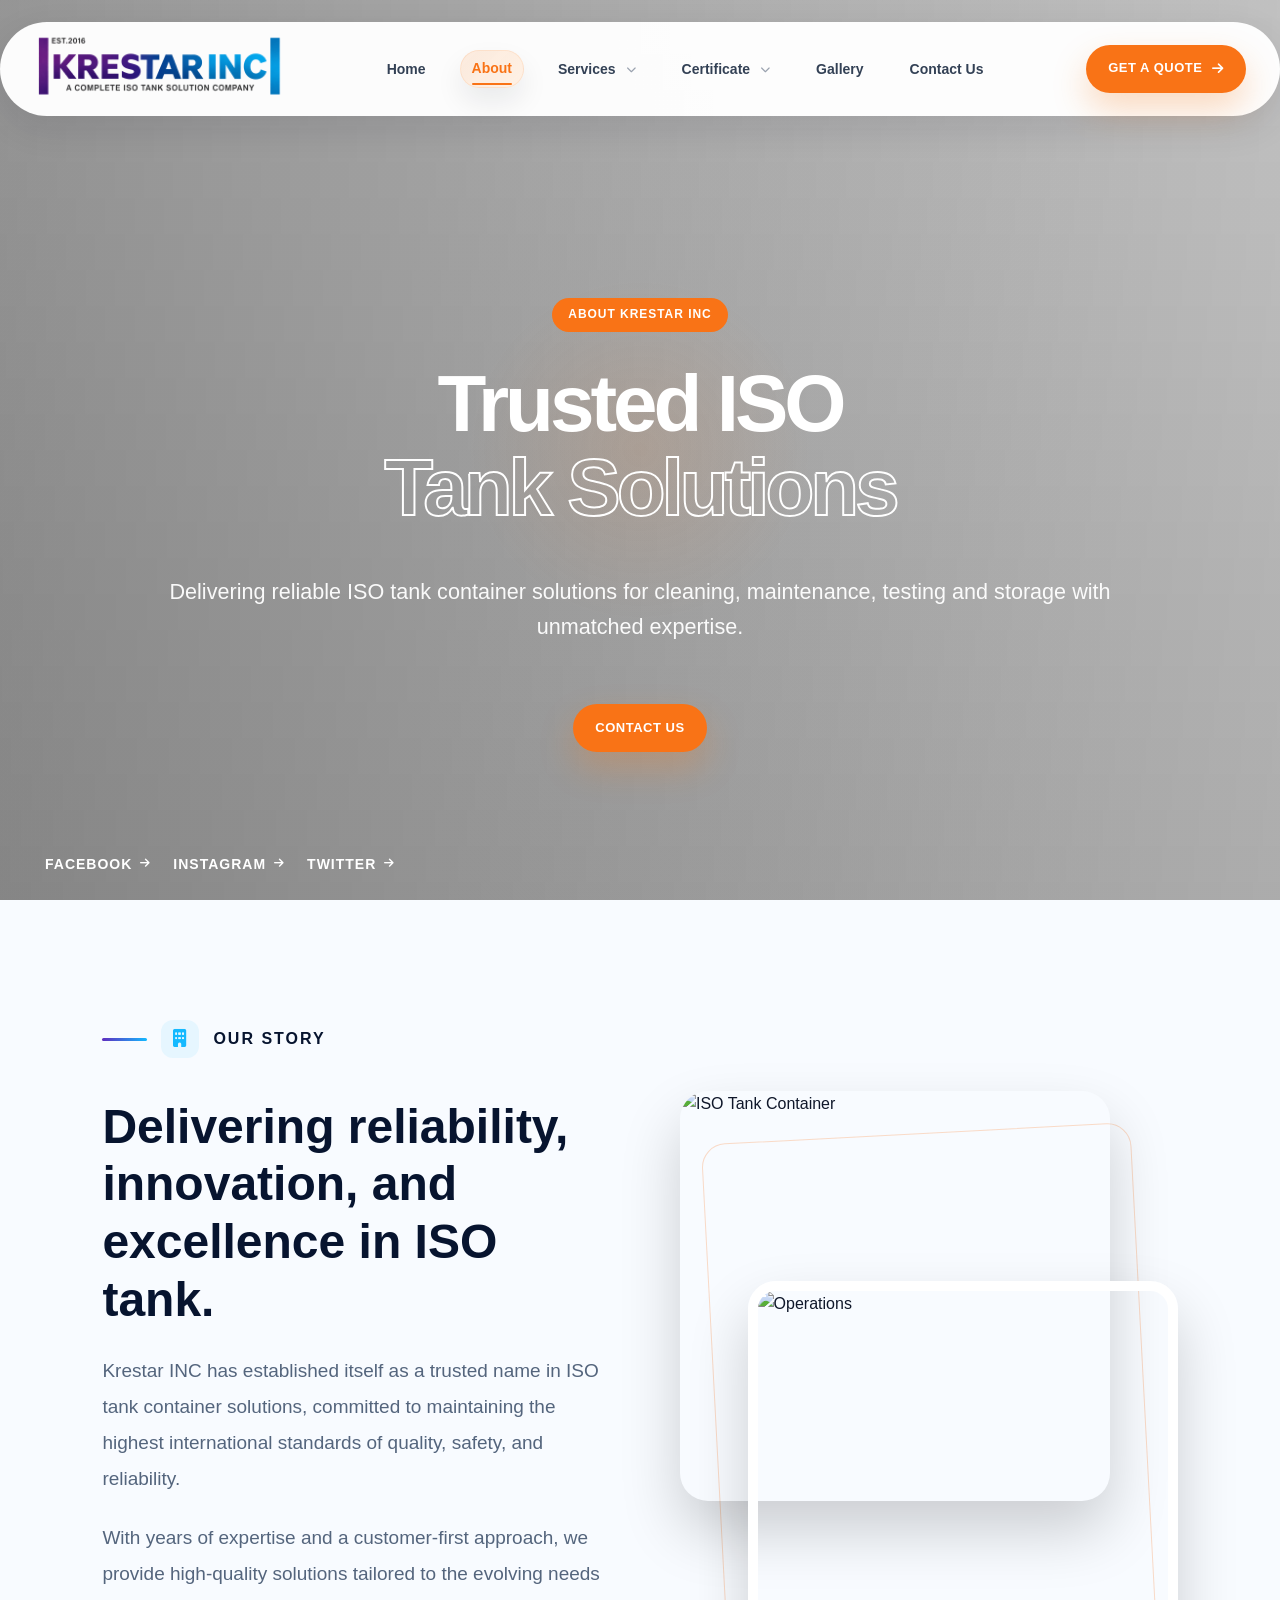
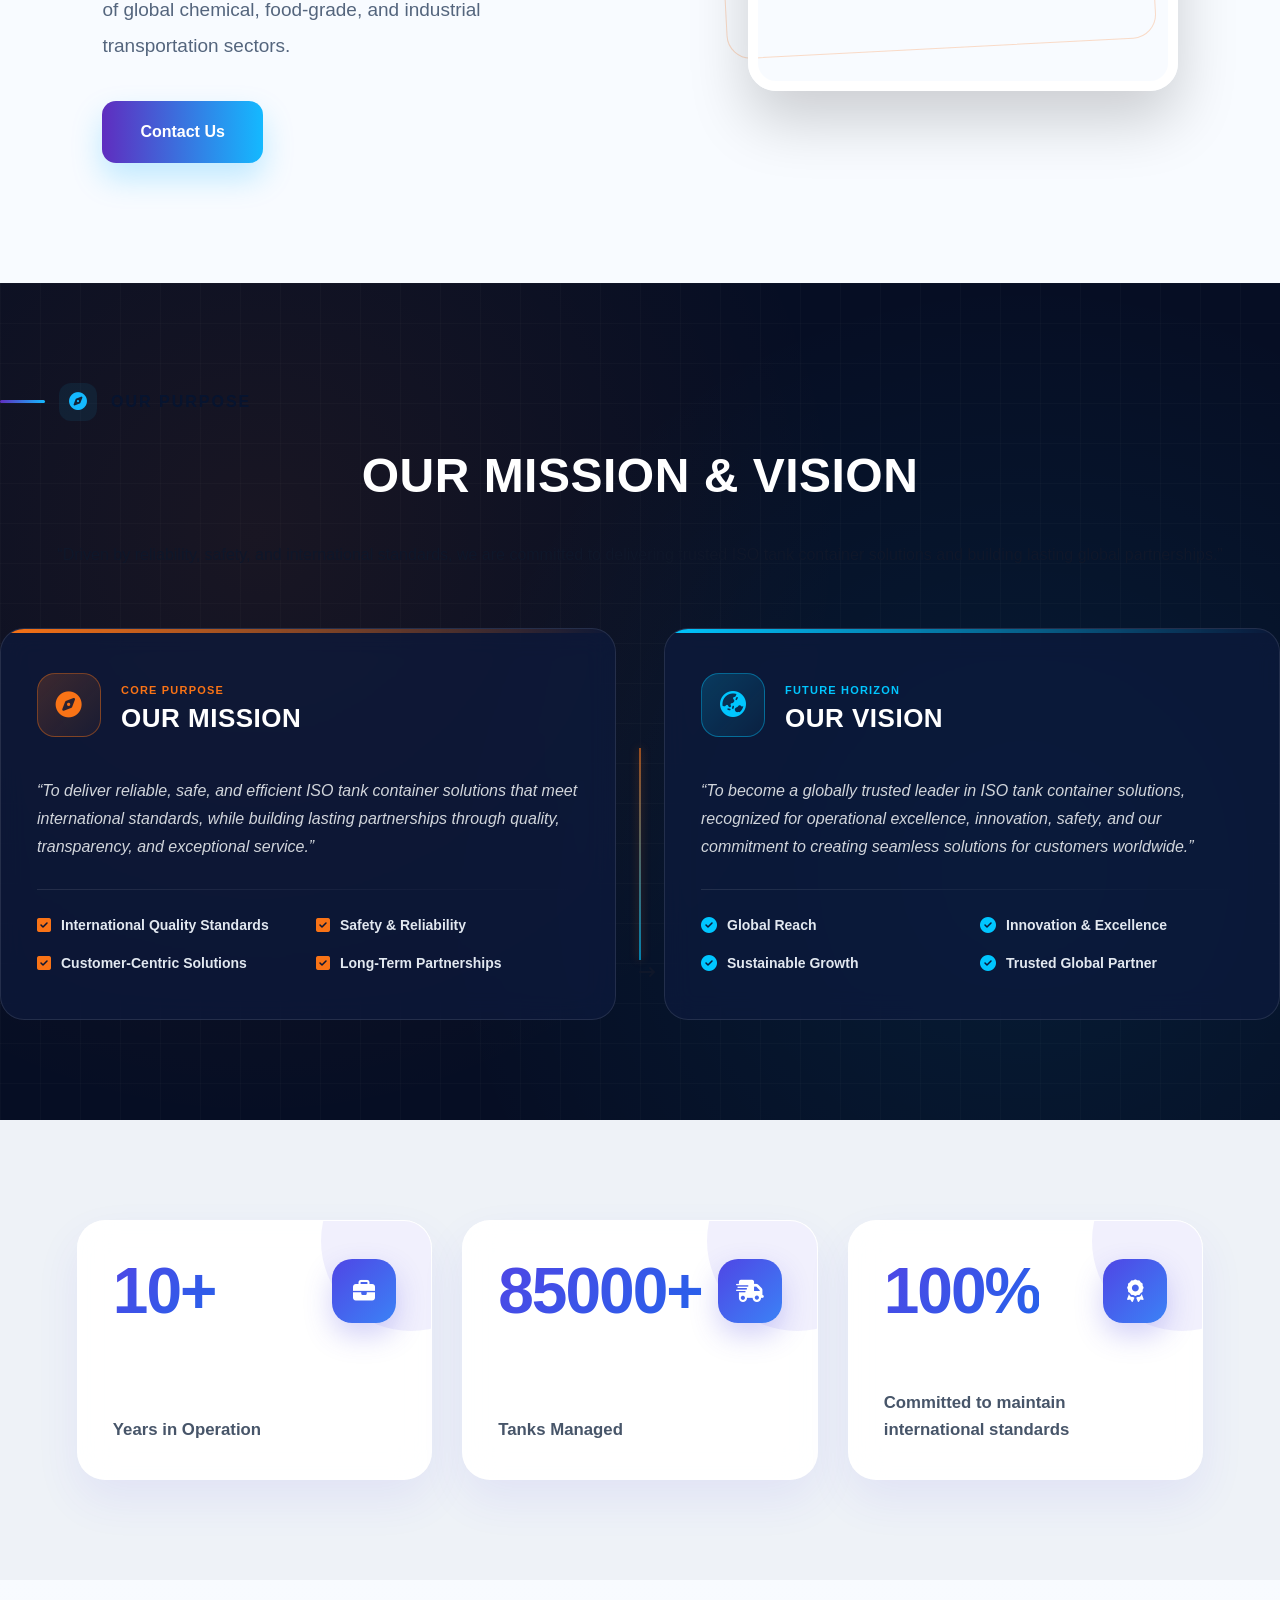
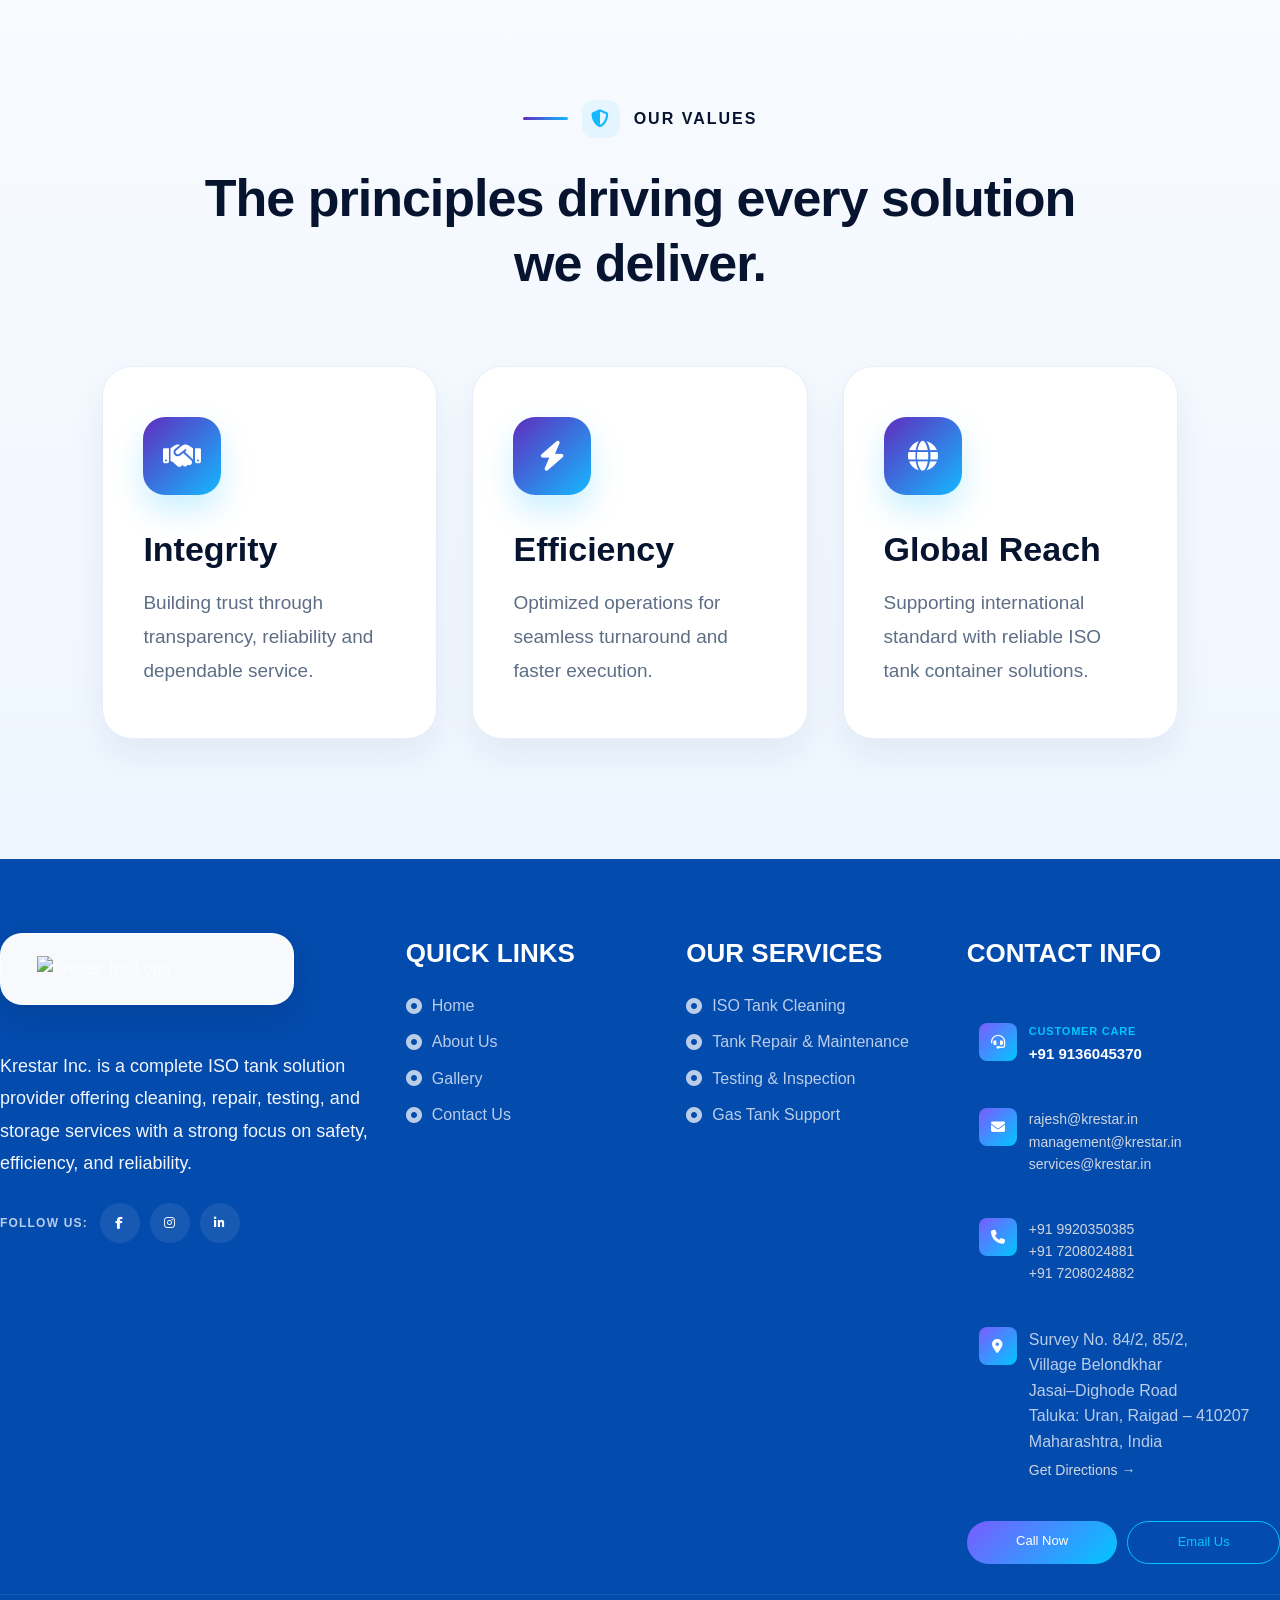
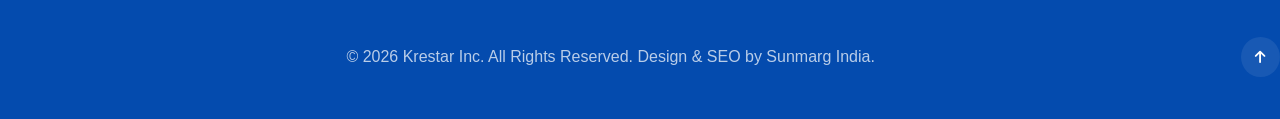
==== commit 33f46d88: "19" ====
--- a/about.html
+++ b/about.html
@@ -240,7 +240,7 @@
                         </div>
 
                         <p class="mv-text">
-                            “To become a globally trusted leader in ISO tank container solutions, recognized for operational excellence, innovation, safety, and our commitment to creating seamless logistics solutions for customers worldwide.”
+                            “To become a globally trusted leader in ISO tank container solutions, recognized for operational excellence, innovation, safety, and our commitment to creating seamless solutions for customers worldwide.”
                         </p>
 
                         <div class="mv-points-divider"></div>
--- a/assets/styles.css
+++ b/assets/styles.css
@@ -309,10 +309,12 @@
 }
 
 .has-menu:hover .menu-flyout,
-.has-menu:focus-within .menu-flyout {
+.has-menu:focus-within .menu-flyout,
+.has-menu.is-open .menu-flyout {
   opacity: 1;
   transform: translateY(0);
   visibility: visible;
+  pointer-events: auto;
 }
 
 .nav-actions {
@@ -4595,7 +4597,7 @@
 
     .ci-item {
       grid-template-columns: 52px 1fr;
-      align-items: center;
+      align-items: flex-start;
       padding: 18px;
       border: 1px solid var(--line);
       border-radius: 18px;
@@ -4624,6 +4626,51 @@
     .ci-item span {
       color: var(--muted);
       font-size: 14px;
+    }
+
+    .ci-details {
+      margin-top: 4px;
+      display: flex;
+      flex-direction: column;
+      gap: 6px;
+    }
+
+    .ci-address {
+      color: #475569;
+      font-size: 13.5px;
+      line-height: 1.45;
+      font-weight: 500;
+      display: block;
+    }
+
+    .ci-contact-info {
+      display: flex;
+      flex-direction: column;
+      gap: 5px;
+      margin-top: 4px;
+      padding-top: 6px;
+      border-top: 1px dashed var(--line);
+    }
+
+    .ci-contact-info a {
+      color: #0f172a;
+      font-size: 14px;
+      font-weight: 600;
+      display: inline-flex;
+      align-items: center;
+      gap: 8px;
+      transition: color 0.2s ease;
+    }
+
+    .ci-contact-info a i {
+      color: var(--accent);
+      font-size: 13px;
+      width: 14px;
+      text-align: center;
+    }
+
+    .ci-contact-info a:hover {
+      color: var(--accent);
     }
 
     .contact-form {
@@ -7775,8 +7822,7 @@
     position: relative !important;
     min-height: 100vh !important;
     min-height: 100svh !important;
-    height: 100vh !important;
-    height: 100svh !important;
+    height: auto !important;
     display: flex !important;
     align-items: center !important;
     justify-content: center !important;
@@ -7785,30 +7831,51 @@
     background: #0f172a !important;
   }
 
-  .hero-slides,
+  .hero-slides {
+    position: absolute !important;
+    inset: 0 !important;
+    width: 100% !important;
+    height: 100% !important;
+    overflow: hidden !important;
+  }
+
   .hero-slide {
     position: absolute !important;
     inset: 0 !important;
     width: 100% !important;
     height: 100% !important;
-    background-position: center !important;
+    background-position: center center !important;
     background-size: cover !important;
+    background-repeat: no-repeat !important;
+    opacity: 1 !important;
+  }
+
+  .hero-slide .hero-badge,
+  .hero-slide .hero-title,
+  .hero-slide .hero-desc,
+  .hero-slide .hero-actions {
+    opacity: 1 !important;
+    transform: none !important;
+    animation: none !important;
   }
 
   .hero-overlay {
-    background: linear-gradient(180deg, rgba(15,23,42,0.65) 0%, rgba(15,23,42,0.45) 50%, rgba(15,23,42,0.85) 100%) !important;
+    position: absolute !important;
+    inset: 0 !important;
+    z-index: 1 !important;
+    background: linear-gradient(180deg, rgba(15,23,42,0.68) 0%, rgba(15,23,42,0.48) 50%, rgba(15,23,42,0.85) 100%) !important;
   }
 
   .hero-content {
     position: relative !important;
     z-index: 10 !important;
-    min-height: 100vh !important;
-    min-height: 100svh !important;
+    min-height: calc(100vh - 80px) !important;
+    min-height: calc(100svh - 80px) !important;
     display: flex !important;
     flex-direction: column !important;
     align-items: center !important;
     justify-content: center !important;
-    padding: 100px 20px 50px 20px !important;
+    padding: 95px 20px 45px 20px !important;
     text-align: center !important;
     width: 100% !important;
     box-sizing: border-box !important;
@@ -8395,43 +8462,45 @@
 .vc-grid {
   display: grid;
   grid-template-columns: repeat(4, 1fr);
-  gap: 24px;
-  align-items: center;
+  gap: 28px;
+  align-items: stretch;
 }
 
 .vc-card {
   position: relative;
-  border-radius: 18px;
-  padding: 20px 24px;
-  height: 120px;
+  border-radius: 20px;
+  padding: 24px 20px 20px 20px;
+  min-height: 170px;
   background: #ffffff;
-  border: 1px solid rgba(255, 255, 255, 0.4);
-  box-shadow: 0 10px 25px rgba(0, 0, 0, 0.2);
+  border: 1px solid rgba(255, 255, 255, 0.9);
+  box-shadow: 0 12px 30px rgba(0, 0, 0, 0.25);
+  display: flex;
+  flex-direction: column;
+  align-items: center;
+  justify-content: space-between;
+  transition: transform 0.35s cubic-bezier(0.165, 0.84, 0.44, 1), box-shadow 0.35s ease, border-color 0.35s ease;
+  overflow: hidden;
+  box-sizing: border-box;
+}
+
+.vc-card:hover {
+  transform: translateY(-6px) scale(1.03);
+  border-color: #f97316;
+  box-shadow: 0 18px 40px rgba(0, 0, 0, 0.35), 0 0 25px rgba(249, 115, 22, 0.25);
+}
+
+.vc-logo-wrap {
+  width: 100%;
+  height: 90px;
   display: flex;
   align-items: center;
   justify-content: center;
-  transition: transform 0.4s cubic-bezier(0.165, 0.84, 0.44, 1), box-shadow 0.4s ease, border-color 0.4s ease;
-  overflow: hidden;
-  box-sizing: border-box;
-}
-
-.vc-card:hover {
-  transform: translateY(-6px) scale(1.03);
-  border-color: rgba(249, 115, 22, 0.6);
-  box-shadow: 0 16px 36px rgba(0, 0, 0, 0.45), 0 0 25px rgba(249, 115, 22, 0.25);
-}
-
-.vc-logo-wrap {
-  width: 100%;
-  height: 100%;
-  display: flex;
-  align-items: center;
-  justify-content: center;
+  padding: 6px;
 }
 
 .vc-logo {
   max-width: 100%;
-  max-height: 70px;
+  max-height: 85px;
   width: auto;
   height: auto;
   object-fit: contain;
@@ -8440,14 +8509,42 @@
 }
 
 .vc-card:hover .vc-logo {
-  transform: scale(1.02);
+  transform: scale(1.04);
+}
+
+.vc-name {
+  font-size: 14px;
+  font-weight: 700;
+  color: #0f172a;
+  text-align: center;
+  margin-top: 12px;
+  letter-spacing: 0.3px;
+  width: 100%;
+  line-height: 1.3;
 }
 
 /* Responsive Media Queries for Valued Customers */
 @media (max-width: 1199px) {
   .vc-grid {
     grid-template-columns: repeat(4, 1fr) !important;
-    gap: 20px !important;
+    gap: 22px !important;
+  }
+
+  .vc-card {
+    min-height: 160px !important;
+    padding: 20px 16px 16px 16px !important;
+  }
+
+  .vc-logo-wrap {
+    height: 80px !important;
+  }
+
+  .vc-logo {
+    max-height: 75px !important;
+  }
+
+  .vc-name {
+    font-size: 13px !important;
   }
 }
 
@@ -8458,12 +8555,20 @@
   }
 
   .vc-card {
-    height: 115px !important;
-    padding: 16px 20px !important;
+    min-height: 155px !important;
+    padding: 18px 16px 16px 16px !important;
+  }
+
+  .vc-logo-wrap {
+    height: 75px !important;
   }
 
   .vc-logo {
-    max-height: 60px !important;
+    max-height: 70px !important;
+  }
+
+  .vc-name {
+    font-size: 13px !important;
   }
 }
 
@@ -8478,12 +8583,491 @@
   }
 
   .vc-card {
-    height: 100px !important;
-    padding: 12px 14px !important;
-    border-radius: 14px !important;
+    min-height: 140px !important;
+    padding: 14px 12px 12px 12px !important;
+    border-radius: 16px !important;
+  }
+
+  .vc-logo-wrap {
+    height: 65px !important;
   }
 
   .vc-logo {
-    max-height: 52px !important;
+    max-height: 60px !important;
+  }
+
+  .vc-name {
+    font-size: 12px !important;
+    margin-top: 8px !important;
+  }
+}
+
+/* ==========================================================================
+   ENHANCED SERVICE PAGES UI & CARDS DESIGN (GLOBAL REFINEMENTS)
+   ========================================================================== */
+
+/* Typography & General Styling for Service Sections */
+.service-page-section h1,
+.service-page-section h2,
+.service-page-section h3,
+.service-page-section h4,
+.services-premium h2,
+.services-premium h4,
+.intro-redesign h2,
+.intro-redesign h3,
+.intro-premium h2,
+.scale-premium h2,
+.scale-premium h3,
+.process-flow-v2 h2,
+.process-flow-v2 h4,
+.industries-futuristic h2,
+.industries-futuristic h4,
+.cta-premium h2 {
+  font-family: 'Plus Jakarta Sans', 'Sora', sans-serif !important;
+  letter-spacing: -0.025em !important;
+}
+
+/* Service Pill Badges (Screenshots 2 & 4) */
+.service-points {
+  display: grid !important;
+  grid-template-columns: repeat(2, 1fr) !important;
+  gap: 14px !important;
+  margin-top: 20px !important;
+}
+
+.service-pill {
+  padding: 16px 20px !important;
+  border-radius: 16px !important;
+  background: #ffffff !important;
+  border: 1px solid #e2e8f0 !important;
+  font-size: 14px !important;
+  font-weight: 700 !important;
+  color: #0f172a !important;
+  box-shadow: 0 6px 20px rgba(15, 23, 42, 0.04) !important;
+  display: flex !important;
+  align-items: center !important;
+  gap: 12px !important;
+  transition: all 0.35s cubic-bezier(0.16, 1, 0.3, 1) !important;
+}
+
+.service-pill i {
+  color: #6366f1 !important;
+  font-size: 17px !important;
+  transition: transform 0.3s ease, color 0.3s ease !important;
+}
+
+.service-pill:hover {
+  transform: translateY(-4px) !important;
+  border-color: #6366f1 !important;
+  box-shadow: 0 14px 30px rgba(99, 102, 241, 0.15) !important;
+  background: linear-gradient(145deg, #ffffff 0%, #f8fafc 100%) !important;
+}
+
+.service-pill:hover i {
+  transform: scale(1.25) !important;
+  color: #f97316 !important;
+}
+
+/* Intro Highlights Pills */
+.intro-highlights {
+  display: grid !important;
+  grid-template-columns: repeat(2, 1fr) !important;
+  margin-top: 26px !important;
+  gap: 14px !important;
+  font-size: 14.5px !important;
+  color: #0f172a !important;
+  font-weight: 700 !important;
+}
+
+.intro-highlights div {
+  display: flex !important;
+  align-items: center !important;
+  gap: 12px !important;
+  padding: 14px 18px !important;
+  border-radius: 16px !important;
+  background: #ffffff !important;
+  border: 1px solid #e2e8f0 !important;
+  box-shadow: 0 4px 15px rgba(15, 23, 42, 0.03) !important;
+  transition: all 0.35s cubic-bezier(0.16, 1, 0.3, 1) !important;
+}
+
+.intro-highlights div i {
+  color: #0284c7 !important;
+  font-size: 18px !important;
+  transition: transform 0.3s ease, color 0.3s ease !important;
+}
+
+.intro-highlights div:hover {
+  border-color: #6366f1 !important;
+  transform: translateY(-3px) !important;
+  box-shadow: 0 12px 28px rgba(99, 102, 241, 0.12) !important;
+}
+
+.intro-highlights div:hover i {
+  color: #f97316 !important;
+  transform: scale(1.2) !important;
+}
+
+/* Capabilities Glass Cards (Screenshots 1 & 4) */
+.glass-card {
+  position: relative !important;
+  backdrop-filter: blur(20px) !important;
+  background: linear-gradient(145deg, #ffffff 0%, #f8fafc 100%) !important;
+  border-radius: 24px !important;
+  padding: 36px 32px !important;
+  box-shadow: 0 20px 45px -10px rgba(15, 23, 42, 0.08), 0 0 0 1px rgba(255, 255, 255, 0.9) inset !important;
+  border: 1px solid rgba(226, 232, 240, 0.9) !important;
+  z-index: 2 !important;
+  transition: all 0.4s cubic-bezier(0.16, 1, 0.3, 1) !important;
+  overflow: hidden !important;
+}
+
+.glass-card::before {
+  content: '' !important;
+  position: absolute !important;
+  top: 0 !important;
+  left: 0 !important;
+  right: 0 !important;
+  height: 4px !important;
+  background: linear-gradient(90deg, #f97316 0%, #6366f1 50%, #0284c7 100%) !important;
+}
+
+.glass-card:hover {
+  transform: translateY(-6px) !important;
+  box-shadow: 0 30px 60px -12px rgba(99, 102, 241, 0.18), 0 0 0 1px rgba(99, 102, 241, 0.15) !important;
+  border-color: rgba(99, 102, 241, 0.3) !important;
+}
+
+.glass-card h4 {
+  margin-bottom: 22px !important;
+  font-size: 21px !important;
+  color: #0f172a !important;
+  font-weight: 800 !important;
+  letter-spacing: -0.01em !important;
+  padding-bottom: 14px !important;
+  border-bottom: 2px solid #f1f5f9 !important;
+}
+
+.glass-card ul {
+  list-style: none !important;
+  padding: 0 !important;
+  margin: 0 !important;
+  display: flex !important;
+  flex-direction: column !important;
+  gap: 14px !important;
+}
+
+.glass-card ul li {
+  font-size: 15px !important;
+  color: #1e293b !important;
+  display: flex !important;
+  align-items: center !important;
+  gap: 14px !important;
+  font-weight: 600 !important;
+  transition: transform 0.3s ease !important;
+}
+
+.glass-card ul li:hover {
+  transform: translateX(4px) !important;
+  color: #0f172a !important;
+}
+
+.glass-card ul li::before {
+  content: '\f00c' !important;
+  font-family: 'Font Awesome 6 Free' !important;
+  font-weight: 900 !important;
+  color: #ffffff !important;
+  font-size: 11px !important;
+  background: linear-gradient(135deg, #4f46e5, #0284c7) !important;
+  width: 24px !important;
+  height: 24px !important;
+  border-radius: 50% !important;
+  display: flex !important;
+  align-items: center !important;
+  justify-content: center !important;
+  flex-shrink: 0 !important;
+  box-shadow: 0 4px 10px rgba(79, 70, 229, 0.25) !important;
+}
+
+/* Service Card Design Upgrade (Screenshot 3) */
+.service-card {
+  background: #ffffff !important;
+  padding: 38px 32px !important;
+  border-radius: 24px !important;
+  border: 1px solid #e2e8f0 !important;
+  box-shadow: 0 10px 30px -5px rgba(15, 23, 42, 0.04), 0 1px 3px rgba(0, 0, 0, 0.02) !important;
+  transition: all 0.4s cubic-bezier(0.16, 1, 0.3, 1) !important;
+  position: relative !important;
+  overflow: hidden !important;
+  display: flex !important;
+  flex-direction: column !important;
+}
+
+.service-card::before {
+  content: '' !important;
+  position: absolute !important;
+  top: 0 !important;
+  left: 0 !important;
+  right: 0 !important;
+  height: 4px !important;
+  background: linear-gradient(90deg, #f97316 0%, #6366f1 50%, #0284c7 100%) !important;
+  opacity: 0.8 !important;
+  transition: height 0.3s ease, opacity 0.3s ease !important;
+}
+
+.service-card:hover {
+  transform: translateY(-8px) !important;
+  border-color: rgba(99, 102, 241, 0.35) !important;
+  box-shadow: 0 25px 55px -10px rgba(99, 102, 241, 0.18), 0 0 0 1px rgba(99, 102, 241, 0.1) !important;
+}
+
+.service-card:hover::before {
+  height: 5px !important;
+  opacity: 1 !important;
+}
+
+.service-icon {
+  width: 62px !important;
+  height: 62px !important;
+  border-radius: 20px !important;
+  background: linear-gradient(135deg, #4f46e5 0%, #0284c7 100%) !important;
+  display: flex !important;
+  align-items: center !important;
+  justify-content: center !important;
+  font-size: 24px !important;
+  margin-bottom: 24px !important;
+  color: #ffffff !important;
+  box-shadow: 0 10px 24px rgba(79, 70, 229, 0.3) !important;
+  transition: all 0.35s cubic-bezier(0.16, 1, 0.3, 1) !important;
+}
+
+.service-card:hover .service-icon {
+  background: linear-gradient(135deg, #f97316 0%, #4f46e5 100%) !important;
+  transform: scale(1.1) rotate(5deg) !important;
+  box-shadow: 0 14px 28px rgba(249, 115, 22, 0.35) !important;
+}
+
+.service-card h4 {
+  font-size: 21px !important;
+  margin-bottom: 14px !important;
+  color: #0f172a !important;
+  font-weight: 800 !important;
+  letter-spacing: -0.015em !important;
+}
+
+.service-card p {
+  font-size: 14.5px !important;
+  color: #475569 !important;
+  margin-bottom: 24px !important;
+  line-height: 1.7 !important;
+}
+
+.service-card ul {
+  list-style: none !important;
+  padding: 0 !important;
+  margin: 0 !important;
+  margin-top: auto !important;
+  display: flex !important;
+  flex-direction: column !important;
+  gap: 12px !important;
+  border-top: 1px solid #f1f5f9 !important;
+  padding-top: 22px !important;
+}
+
+.service-card ul li {
+  font-size: 13.5px !important;
+  color: #334155 !important;
+  position: relative !important;
+  padding-left: 28px !important;
+  line-height: 1.55 !important;
+  font-weight: 600 !important;
+  margin-bottom: 0 !important;
+}
+
+.service-card ul li::before {
+  content: '\f00c' !important;
+  font-family: 'Font Awesome 6 Free' !important;
+  font-weight: 900 !important;
+  position: absolute !important;
+  left: 0 !important;
+  top: 1px !important;
+  font-size: 10px !important;
+  color: #4f46e5 !important;
+  background: rgba(79, 70, 229, 0.12) !important;
+  width: 20px !important;
+  height: 20px !important;
+  border-radius: 50% !important;
+  display: flex !important;
+  align-items: center !important;
+  justify-content: center !important;
+}
+
+/* Facility Card Enhancements */
+.facility-card {
+  background: linear-gradient(135deg, #0b1329 0%, #1e1b4b 50%, #0369a1 100%) !important;
+  padding: 36px 32px !important;
+  border-radius: 24px !important;
+  color: #fff !important;
+  margin-bottom: 24px !important;
+  box-shadow: 0 25px 50px -10px rgba(15, 23, 42, 0.35) !important;
+  border: 1px solid rgba(255, 255, 255, 0.15) !important;
+  position: relative !important;
+  overflow: hidden !important;
+}
+
+/* Process Step Cards */
+.pf-step {
+  padding: 28px 32px !important;
+  border: 1px solid #e2e8f0 !important;
+  border-radius: 20px !important;
+  background: #f8fafc !important;
+  transition: all 0.35s cubic-bezier(0.16, 1, 0.3, 1) !important;
+}
+
+.pf-step:hover {
+  transform: translateX(8px) !important;
+  background: #ffffff !important;
+  border-color: #6366f1 !important;
+  box-shadow: 0 15px 35px -10px rgba(99, 102, 241, 0.15) !important;
+}
+
+.pf-num {
+  min-width: 54px !important;
+  height: 54px !important;
+  background: linear-gradient(135deg, #4f46e5, #0284c7) !important;
+  border-radius: 18px !important;
+  box-shadow: 0 8px 20px rgba(79, 70, 229, 0.25) !important;
+  font-weight: 800 !important;
+}
+
+/* Industry Cards */
+.if-card {
+  background: rgba(30, 41, 59, 0.55) !important;
+  backdrop-filter: blur(12px) !important;
+  border: 1px solid rgba(255, 255, 255, 0.1) !important;
+  border-radius: 22px !important;
+  padding: 32px 20px !important;
+  transition: all 0.35s cubic-bezier(0.16, 1, 0.3, 1) !important;
+}
+
+.if-card:hover {
+  transform: translateY(-8px) !important;
+  background: rgba(30, 41, 59, 0.9) !important;
+  border-color: rgba(56, 189, 248, 0.4) !important;
+  box-shadow: 0 20px 40px rgba(0, 194, 255, 0.18), 0 0 0 1px rgba(56, 189, 248, 0.25) !important;
+}
+
+/* Services Gallery Section */
+.services-gallery-section {
+  padding: 95px 0 !important;
+  background: linear-gradient(180deg, #f1f5f9 0%, #f8fafc 100%) !important;
+  position: relative !important;
+}
+
+.sg-grid {
+  display: grid !important;
+  grid-template-columns: repeat(3, 1fr) !important;
+  gap: 28px !important;
+  margin-top: 40px !important;
+}
+
+.sg-card {
+  background: #0f172a !important;
+  border-radius: 24px !important;
+  overflow: hidden !important;
+  position: relative !important;
+  box-shadow: 0 15px 35px -10px rgba(15, 23, 42, 0.12) !important;
+  border: 1px solid rgba(226, 232, 240, 0.8) !important;
+  transition: all 0.4s cubic-bezier(0.16, 1, 0.3, 1) !important;
+  display: flex !important;
+  flex-direction: column !important;
+  min-height: 380px !important;
+}
+
+.sg-card:hover {
+  transform: translateY(-8px) !important;
+  box-shadow: 0 25px 50px -10px rgba(99, 102, 241, 0.25), 0 0 0 1px rgba(99, 102, 241, 0.3) !important;
+}
+
+.sg-image-wrap {
+  position: absolute !important;
+  inset: 0 !important;
+  width: 100% !important;
+  height: 100% !important;
+  overflow: hidden !important;
+}
+
+.sg-image-wrap img {
+  width: 100% !important;
+  height: 100% !important;
+  object-fit: cover !important;
+  transition: transform 0.6s cubic-bezier(0.16, 1, 0.3, 1) !important;
+}
+
+.sg-card:hover .sg-image-wrap img {
+  transform: scale(1.08) !important;
+}
+
+.sg-overlay {
+  position: absolute !important;
+  inset: 0 !important;
+  background: linear-gradient(180deg, rgba(2, 6, 23, 0.1) 0%, rgba(2, 6, 23, 0.6) 45%, rgba(2, 6, 23, 0.95) 100%) !important;
+  transition: background 0.3s ease !important;
+}
+
+.sg-card:hover .sg-overlay {
+  background: linear-gradient(180deg, rgba(2, 6, 23, 0.1) 0%, rgba(2, 6, 23, 0.5) 35%, rgba(15, 23, 42, 0.98) 100%) !important;
+}
+
+.sg-content {
+  position: relative !important;
+  z-index: 2 !important;
+  margin-top: auto !important;
+  padding: 30px 26px !important;
+  color: #ffffff !important;
+}
+
+.sg-badge {
+  display: inline-flex !important;
+  align-items: center !important;
+  gap: 6px !important;
+  padding: 4px 14px !important;
+  border-radius: 30px !important;
+  background: rgba(99, 102, 241, 0.25) !important;
+  backdrop-filter: blur(8px) !important;
+  border: 1px solid rgba(165, 180, 252, 0.4) !important;
+  font-size: 11px !important;
+  letter-spacing: 1.5px !important;
+  font-weight: 800 !important;
+  color: #a5b4fc !important;
+  text-transform: uppercase !important;
+  margin-bottom: 12px !important;
+}
+
+.sg-content h3 {
+  font-size: 21px !important;
+  font-weight: 800 !important;
+  color: #ffffff !important;
+  margin-bottom: 8px !important;
+  line-height: 1.3 !important;
+  letter-spacing: -0.015em !important;
+}
+
+.sg-content p {
+  font-size: 14px !important;
+  color: #cbd5e1 !important;
+  line-height: 1.6 !important;
+  margin: 0 !important;
+}
+
+@media (max-width: 992px) {
+  .sg-grid {
+    grid-template-columns: repeat(2, 1fr) !important;
+  }
+}
+
+@media (max-width: 640px) {
+  .sg-grid {
+    grid-template-columns: 1fr !important;
   }
 }
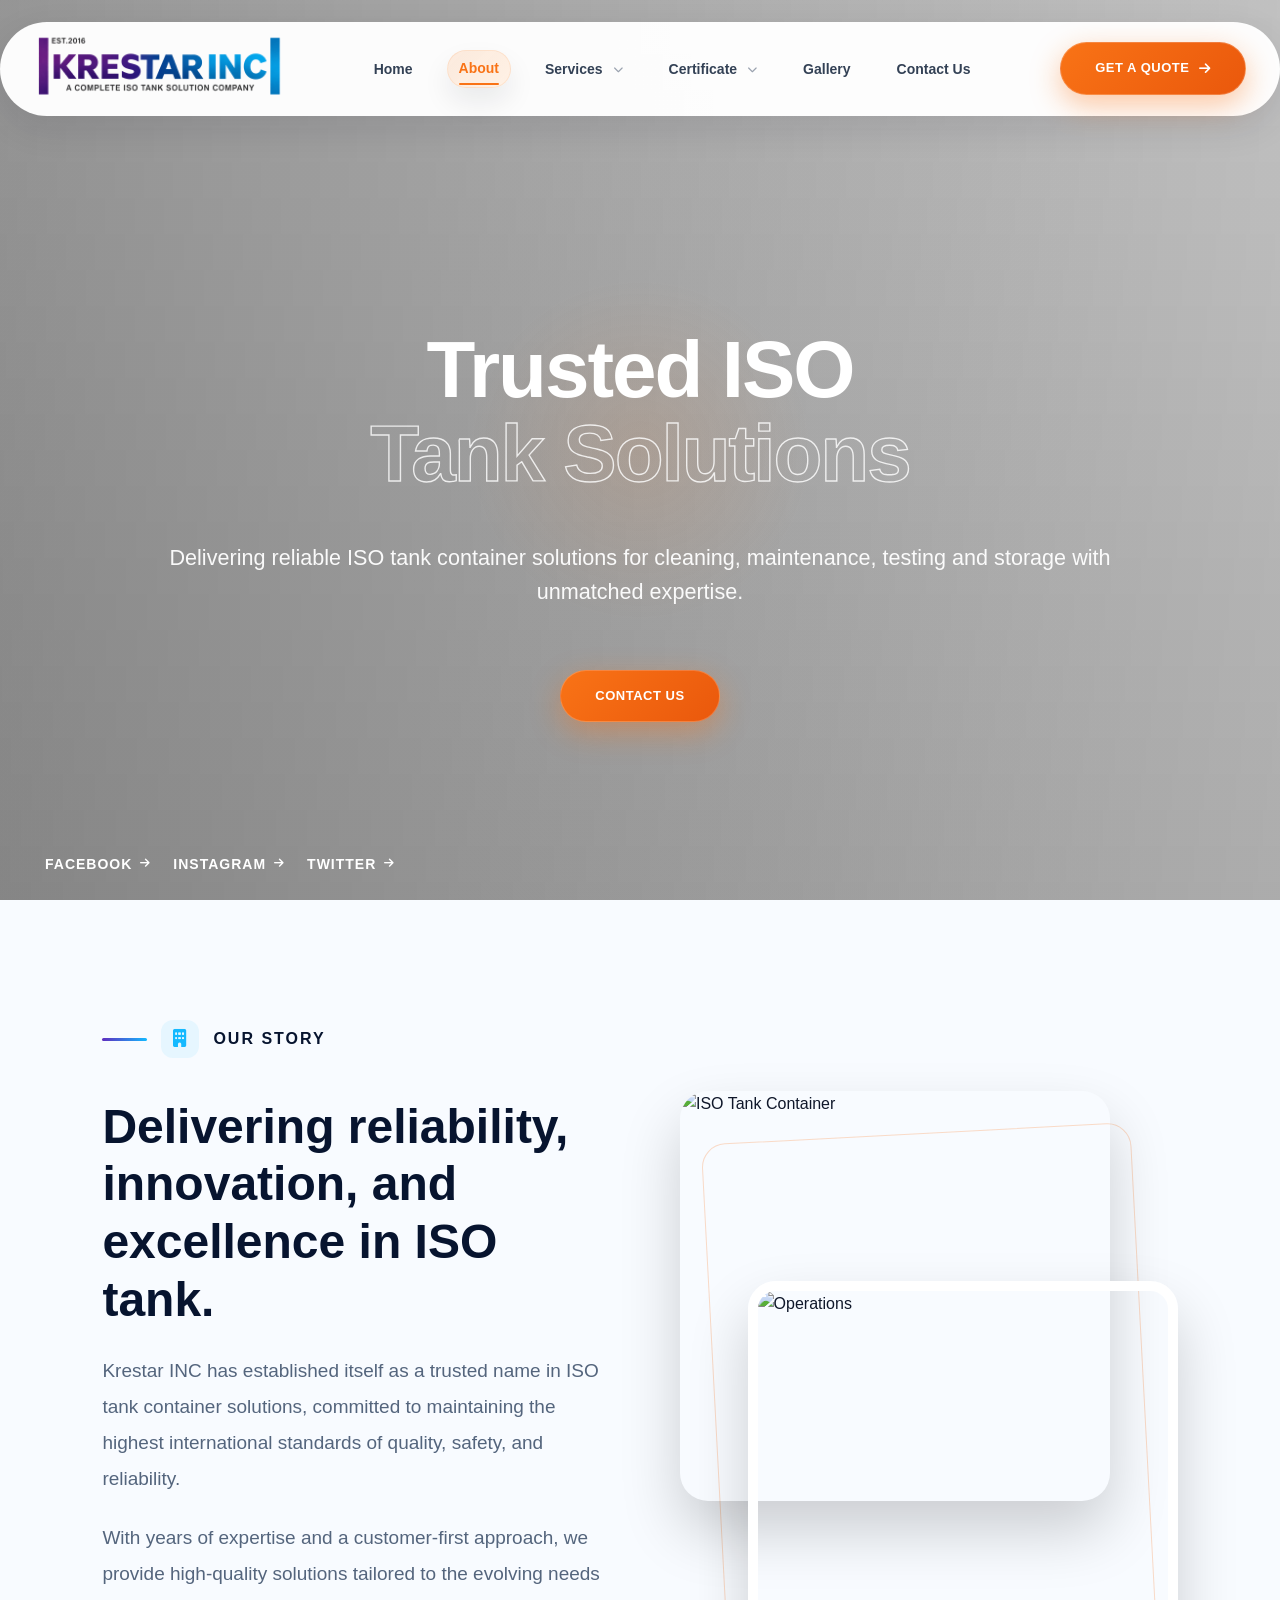
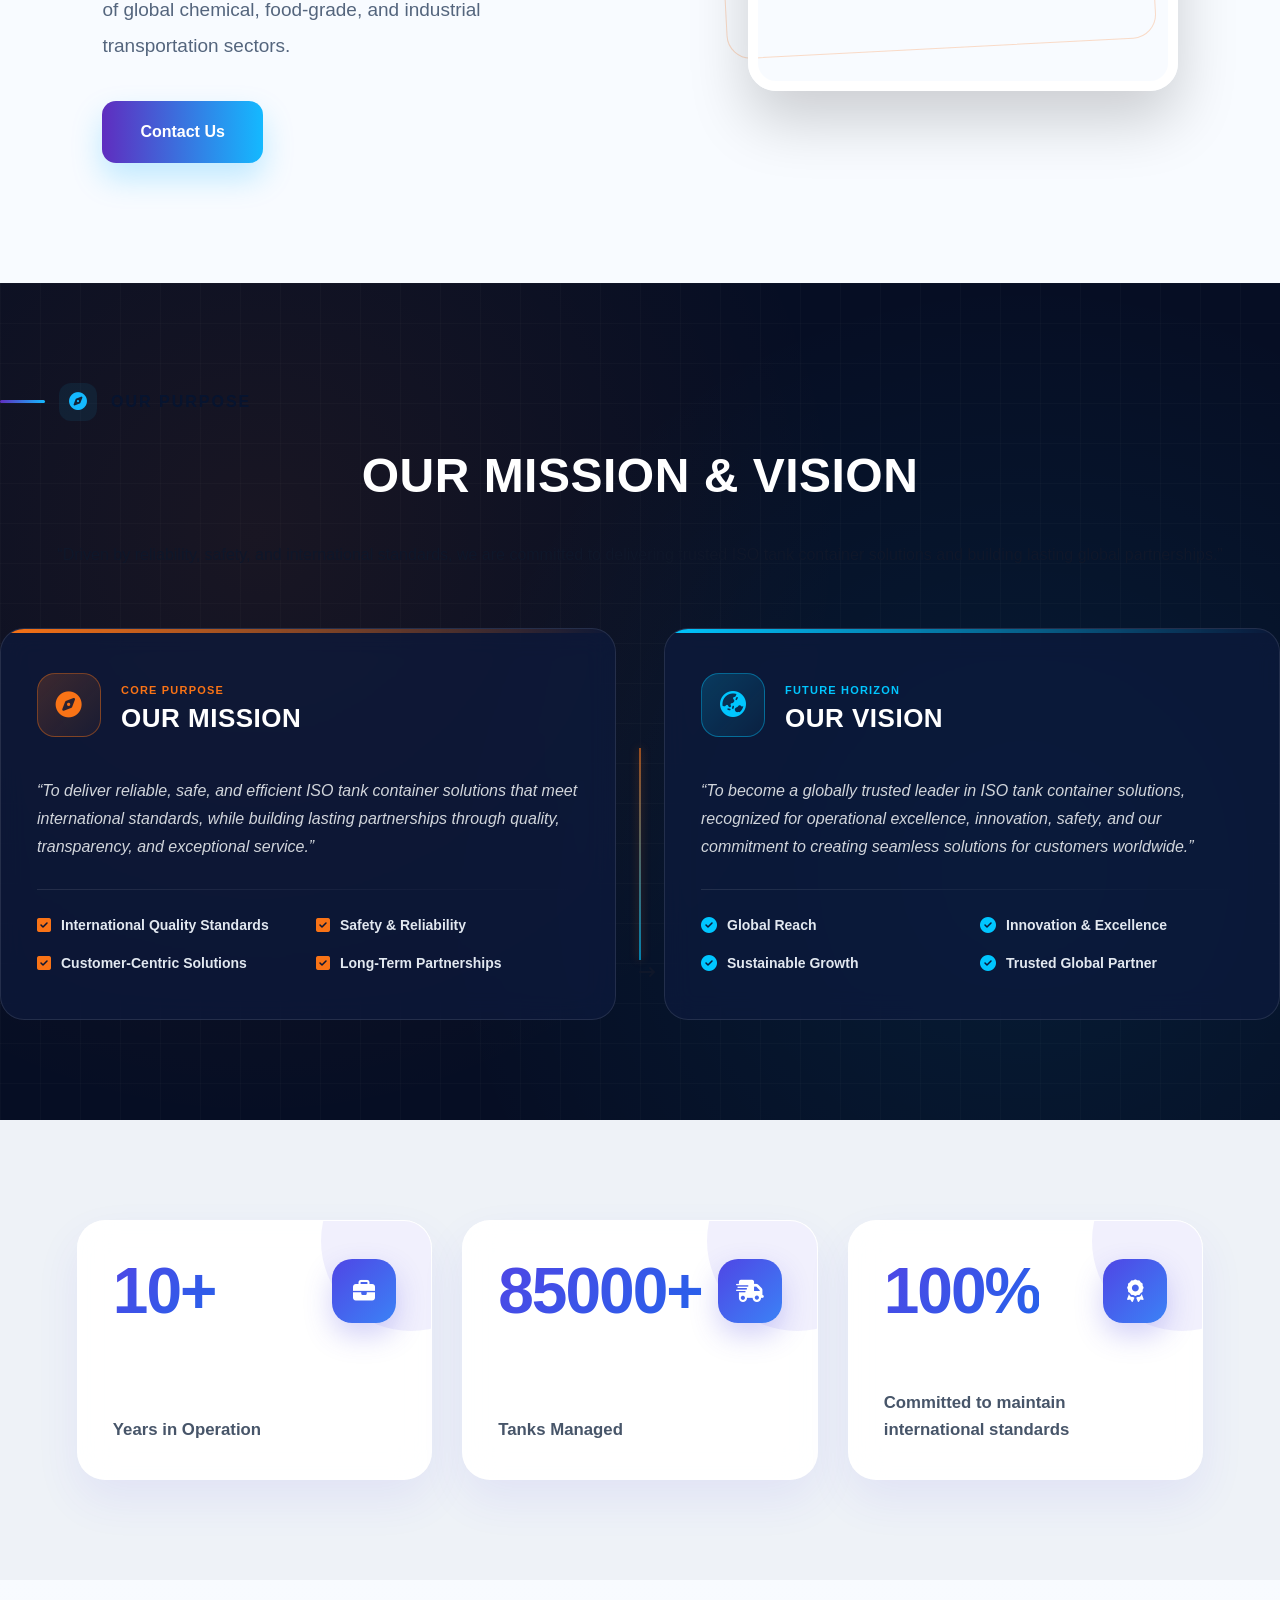
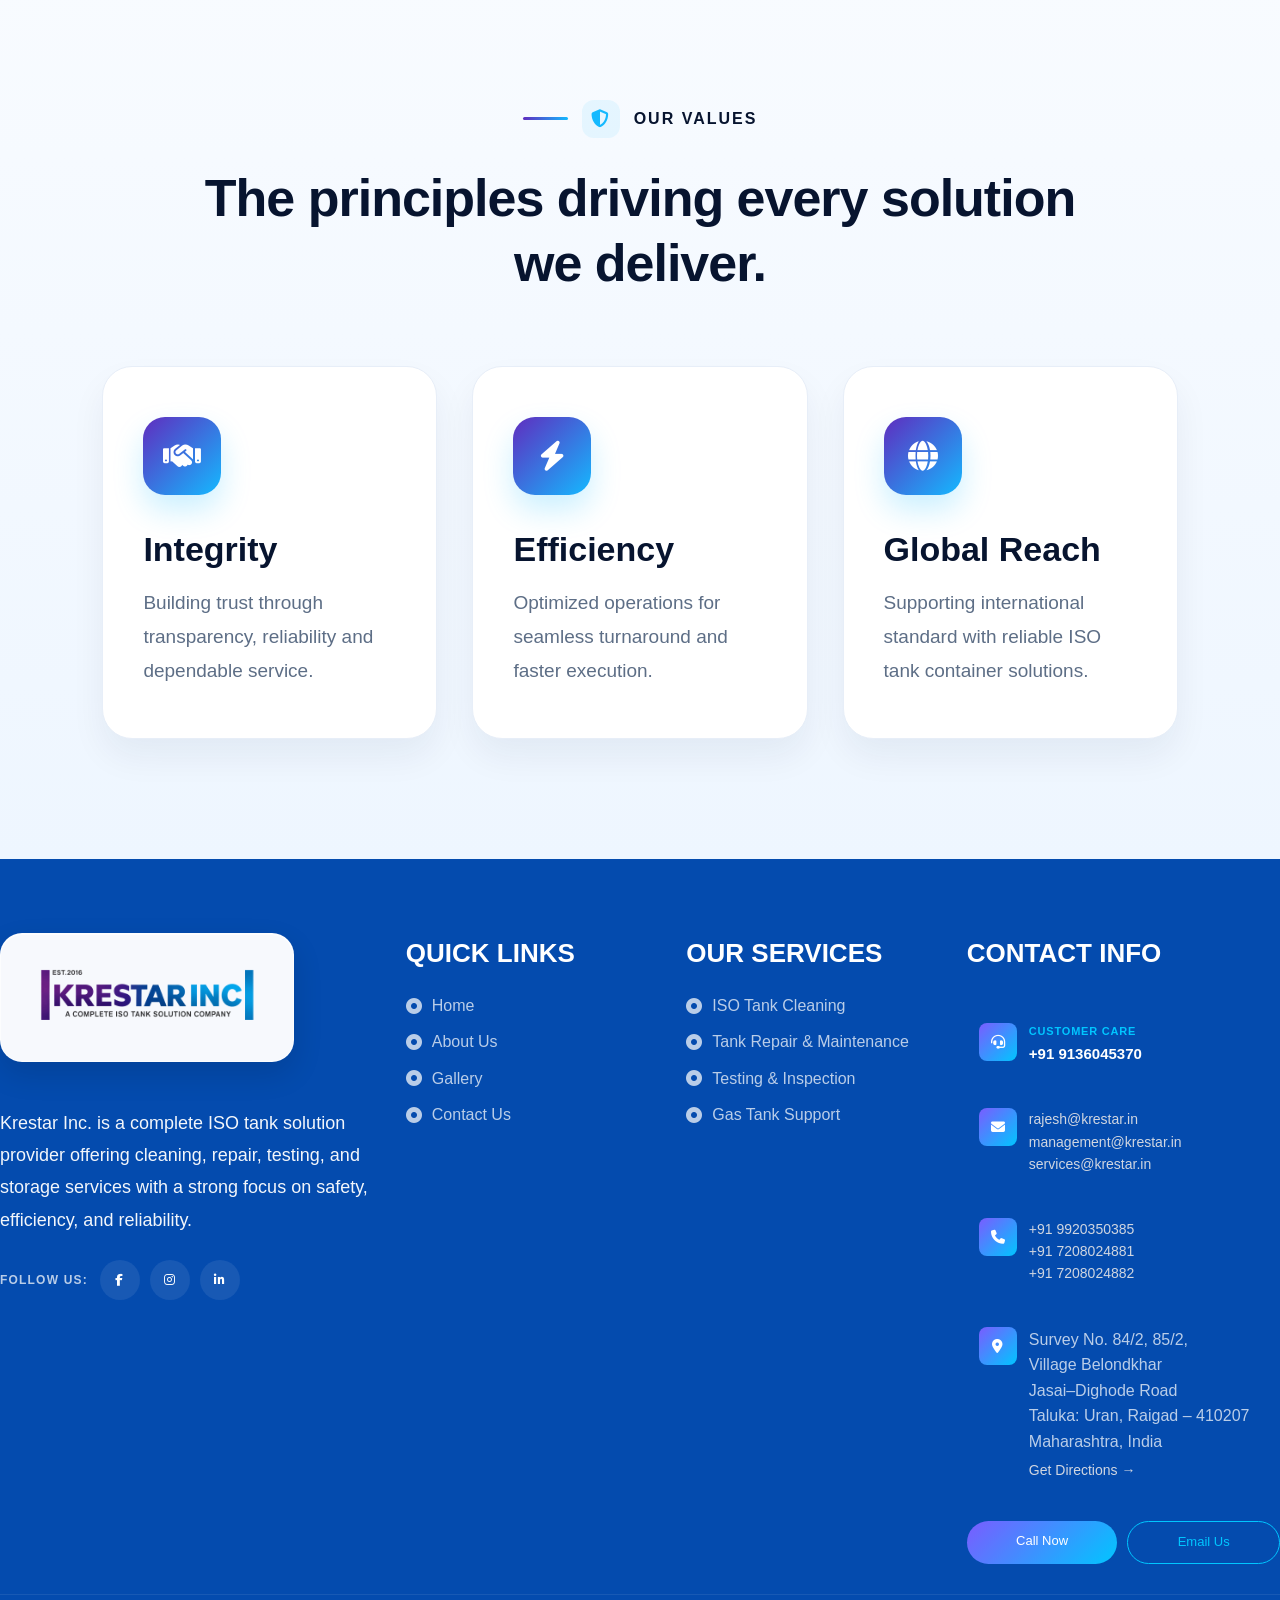
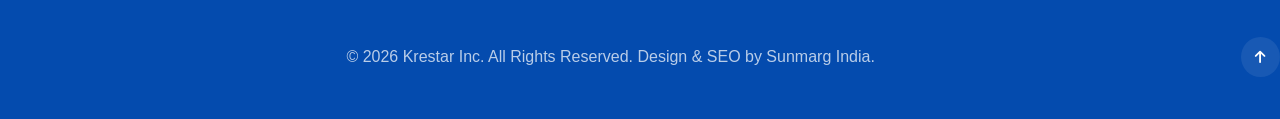
==== commit 0b0edde8: "changes23" ====
--- a/about.html
+++ b/about.html
@@ -93,7 +93,7 @@
                     <div class="hero-overlay"></div>
 
                     <div class="container hero-content">
-                        <div class="hero-badge">ABOUT KRESTAR INC</div>
+                        
 
                         <h1 class="hero-title">
                             Trusted ISO<br>
--- a/assets/styles.css
+++ b/assets/styles.css
@@ -8957,117 +8957,333 @@
   box-shadow: 0 20px 40px rgba(0, 194, 255, 0.18), 0 0 0 1px rgba(56, 189, 248, 0.25) !important;
 }
 
-/* Services Gallery Section */
-.services-gallery-section {
-  padding: 95px 0 !important;
-  background: linear-gradient(180deg, #f1f5f9 0%, #f8fafc 100%) !important;
+/* ==========================================================================
+   HOMEPAGE-MATCHED BRANDED UI SYSTEM FOR ALL SERVICE PAGES
+   ========================================================================== */
+
+/* 1. Global Service Typography & Headings */
+.service-page-section h1,
+.service-page-section h2,
+.service-page-section h3,
+.service-page-section h4,
+.service-detail h1,
+.service-detail h2,
+.service-detail h3,
+.service-detail h4,
+.hero h1,
+.hero-title,
+.section-head h2,
+.scale-header h2,
+.pf-header h2,
+.if-header h2,
+.cta-container h2 {
+  font-family: 'Plus Jakarta Sans', 'Sora', sans-serif !important;
+  letter-spacing: -0.025em !important;
+}
+
+/* 2. Service Hero Overlays & Gradient Accents */
+.service-page-section .hero,
+.service-detail .hero,
+.hero {
   position: relative !important;
-}
-
-.sg-grid {
-  display: grid !important;
-  grid-template-columns: repeat(3, 1fr) !important;
-  gap: 28px !important;
-  margin-top: 40px !important;
-}
-
-.sg-card {
-  background: #0f172a !important;
-  border-radius: 24px !important;
   overflow: hidden !important;
-  position: relative !important;
-  box-shadow: 0 15px 35px -10px rgba(15, 23, 42, 0.12) !important;
-  border: 1px solid rgba(226, 232, 240, 0.8) !important;
-  transition: all 0.4s cubic-bezier(0.16, 1, 0.3, 1) !important;
-  display: flex !important;
-  flex-direction: column !important;
-  min-height: 380px !important;
-}
-
-.sg-card:hover {
-  transform: translateY(-8px) !important;
-  box-shadow: 0 25px 50px -10px rgba(99, 102, 241, 0.25), 0 0 0 1px rgba(99, 102, 241, 0.3) !important;
-}
-
-.sg-image-wrap {
+}
+
+.service-page-section .hero::after,
+.service-detail .hero::after {
+  content: '' !important;
   position: absolute !important;
   inset: 0 !important;
-  width: 100% !important;
-  height: 100% !important;
-  overflow: hidden !important;
-}
-
-.sg-image-wrap img {
-  width: 100% !important;
-  height: 100% !important;
-  object-fit: cover !important;
-  transition: transform 0.6s cubic-bezier(0.16, 1, 0.3, 1) !important;
-}
-
-.sg-card:hover .sg-image-wrap img {
-  transform: scale(1.08) !important;
-}
-
-.sg-overlay {
-  position: absolute !important;
-  inset: 0 !important;
-  background: linear-gradient(180deg, rgba(2, 6, 23, 0.1) 0%, rgba(2, 6, 23, 0.6) 45%, rgba(2, 6, 23, 0.95) 100%) !important;
-  transition: background 0.3s ease !important;
-}
-
-.sg-card:hover .sg-overlay {
-  background: linear-gradient(180deg, rgba(2, 6, 23, 0.1) 0%, rgba(2, 6, 23, 0.5) 35%, rgba(15, 23, 42, 0.98) 100%) !important;
-}
-
-.sg-content {
+  background: linear-gradient(135deg, rgba(2, 6, 23, 0.88) 0%, rgba(15, 23, 42, 0.76) 50%, rgba(30, 27, 75, 0.62) 100%) !important;
+  backdrop-filter: blur(2px) !important;
+  z-index: 1 !important;
+}
+
+.service-page-section .hero-content,
+.service-detail .hero-content {
   position: relative !important;
   z-index: 2 !important;
-  margin-top: auto !important;
-  padding: 30px 26px !important;
+}
+
+.service-page-section .hero h1 span,
+.service-detail .hero h1 span {
+  color: #f97316 !important;
+  background: none !important;
+  -webkit-text-fill-color: initial !important;
+  filter: none !important;
+}
+
+/* 3. Primary & Secondary CTA Buttons */
+.btn-primary,
+.btn-work,
+.btn-quote,
+.service-btn,
+.hero .btn {
+  background: linear-gradient(135deg, #f97316 0%, #ea580c 100%) !important;
   color: #ffffff !important;
-}
-
-.sg-badge {
+  font-weight: 700 !important;
+  border-radius: 50px !important;
+  padding: 15px 34px !important;
+  box-shadow: 0 10px 30px rgba(249, 115, 22, 0.4) !important;
+  border: 1px solid rgba(255, 255, 255, 0.2) !important;
+  transition: all 0.35s cubic-bezier(0.16, 1, 0.3, 1) !important;
   display: inline-flex !important;
   align-items: center !important;
-  gap: 6px !important;
-  padding: 4px 14px !important;
-  border-radius: 30px !important;
-  background: rgba(99, 102, 241, 0.25) !important;
-  backdrop-filter: blur(8px) !important;
-  border: 1px solid rgba(165, 180, 252, 0.4) !important;
+  gap: 10px !important;
+}
+
+.btn-primary:hover,
+.btn-work:hover,
+.btn-quote:hover,
+.service-btn:hover,
+.hero .btn:hover {
+  transform: translateY(-3px) !important;
+  box-shadow: 0 16px 42px rgba(249, 115, 22, 0.6) !important;
+  background: linear-gradient(135deg, #ea580c 0%, #c2410c 100%) !important;
+  color: #ffffff !important;
+}
+
+/* 4. Hide Hero Badges & Section Tags (Removed Per User Request) */
+.section-tag,
+.hero-badge,
+.intro-tag,
+.service-tag,
+.tag {
+  display: none !important;
+}
+
+/* 5. Service Cards & Feature Cards (Homepage Palette) */
+.service-card,
+.feature-card,
+.process-card,
+.spec-card,
+.service-box {
+  background: #ffffff !important;
+  padding: 38px 32px !important;
+  border-radius: 24px !important;
+  border: 1px solid #e2e8f0 !important;
+  box-shadow: 0 10px 30px -5px rgba(15, 23, 42, 0.04), 0 1px 3px rgba(0, 0, 0, 0.02) !important;
+  transition: all 0.4s cubic-bezier(0.16, 1, 0.3, 1) !important;
+  position: relative !important;
+  overflow: hidden !important;
+}
+
+.service-card::before,
+.feature-card::before,
+.process-card::before,
+.spec-card::before {
+  content: '' !important;
+  position: absolute !important;
+  top: 0 !important;
+  left: 0 !important;
+  right: 0 !important;
+  height: 4px !important;
+  background: linear-gradient(90deg, #f97316 0%, #6366f1 50%, #0284c7 100%) !important;
+  opacity: 0.85 !important;
+  transition: height 0.3s ease, opacity 0.3s ease !important;
+}
+
+.service-card:hover,
+.feature-card:hover,
+.process-card:hover,
+.spec-card:hover {
+  transform: translateY(-8px) !important;
+  border-color: rgba(99, 102, 241, 0.35) !important;
+  box-shadow: 0 25px 55px -10px rgba(99, 102, 241, 0.18), 0 0 0 1px rgba(99, 102, 241, 0.1) !important;
+}
+
+.service-card:hover::before,
+.feature-card:hover::before,
+.process-card:hover::before {
+  height: 5px !important;
+  opacity: 1 !important;
+}
+
+/* 6. Icon Badges */
+.service-icon,
+.feature-icon,
+.card-icon,
+.icon-box {
+  width: 62px !important;
+  height: 62px !important;
+  border-radius: 20px !important;
+  background: linear-gradient(135deg, #4f46e5 0%, #0284c7 100%) !important;
+  display: flex !important;
+  align-items: center !important;
+  justify-content: center !important;
+  font-size: 24px !important;
+  margin-bottom: 24px !important;
+  color: #ffffff !important;
+  box-shadow: 0 10px 24px rgba(79, 70, 229, 0.3) !important;
+  transition: all 0.35s cubic-bezier(0.16, 1, 0.3, 1) !important;
+}
+
+.service-card:hover .service-icon,
+.feature-card:hover .feature-icon,
+.card-icon:hover,
+.icon-box:hover {
+  background: linear-gradient(135deg, #f97316 0%, #4f46e5 100%) !important;
+  transform: scale(1.1) rotate(5deg) !important;
+  box-shadow: 0 14px 28px rgba(249, 115, 22, 0.35) !important;
+}
+
+/* 7. Service Pills & Intro Highlights */
+.service-pill,
+.intro-highlights div,
+.feature-pill {
+  padding: 16px 20px !important;
+  border-radius: 16px !important;
+  background: #ffffff !important;
+  border: 1px solid #e2e8f0 !important;
+  font-size: 14px !important;
+  font-weight: 700 !important;
+  color: #0f172a !important;
+  box-shadow: 0 6px 20px rgba(15, 23, 42, 0.04) !important;
+  display: flex !important;
+  align-items: center !important;
+  gap: 12px !important;
+  transition: all 0.35s cubic-bezier(0.16, 1, 0.3, 1) !important;
+}
+
+.service-pill i,
+.intro-highlights div i,
+.feature-pill i {
+  color: #6366f1 !important;
+  font-size: 17px !important;
+  transition: transform 0.3s ease, color 0.3s ease !important;
+}
+
+.service-pill:hover,
+.intro-highlights div:hover,
+.feature-pill:hover {
+  transform: translateY(-4px) !important;
+  border-color: #6366f1 !important;
+  box-shadow: 0 14px 30px rgba(99, 102, 241, 0.15) !important;
+  background: linear-gradient(145deg, #ffffff 0%, #f8fafc 100%) !important;
+}
+
+.service-pill:hover i,
+.intro-highlights div:hover i,
+.feature-pill:hover i {
+  transform: scale(1.25) !important;
+  color: #f97316 !important;
+}
+
+/* 8. Capabilities Glass Cards */
+.glass-card {
+  position: relative !important;
+  backdrop-filter: blur(20px) !important;
+  background: linear-gradient(145deg, #ffffff 0%, #f8fafc 100%) !important;
+  border-radius: 24px !important;
+  padding: 36px 32px !important;
+  box-shadow: 0 20px 45px -10px rgba(15, 23, 42, 0.08), 0 0 0 1px rgba(255, 255, 255, 0.9) inset !important;
+  border: 1px solid rgba(226, 232, 240, 0.9) !important;
+  z-index: 2 !important;
+  transition: all 0.4s cubic-bezier(0.16, 1, 0.3, 1) !important;
+  overflow: hidden !important;
+}
+
+.glass-card::before {
+  content: '' !important;
+  position: absolute !important;
+  top: 0 !important;
+  left: 0 !important;
+  right: 0 !important;
+  height: 4px !important;
+  background: linear-gradient(90deg, #f97316 0%, #6366f1 50%, #0284c7 100%) !important;
+}
+
+.glass-card:hover {
+  transform: translateY(-6px) !important;
+  box-shadow: 0 30px 60px -12px rgba(99, 102, 241, 0.18), 0 0 0 1px rgba(99, 102, 241, 0.15) !important;
+  border-color: rgba(99, 102, 241, 0.3) !important;
+}
+
+.glass-card h4 {
+  margin-bottom: 22px !important;
+  font-size: 21px !important;
+  color: #0f172a !important;
+  font-weight: 800 !important;
+  letter-spacing: -0.01em !important;
+  padding-bottom: 14px !important;
+  border-bottom: 2px solid #f1f5f9 !important;
+}
+
+.glass-card ul li::before {
+  content: '\f00c' !important;
+  font-family: 'Font Awesome 6 Free' !important;
+  font-weight: 900 !important;
+  color: #ffffff !important;
   font-size: 11px !important;
-  letter-spacing: 1.5px !important;
+  background: linear-gradient(135deg, #4f46e5, #0284c7) !important;
+  width: 24px !important;
+  height: 24px !important;
+  border-radius: 50% !important;
+  display: flex !important;
+  align-items: center !important;
+  justify-content: center !important;
+  flex-shrink: 0 !important;
+  box-shadow: 0 4px 10px rgba(79, 70, 229, 0.25) !important;
+}
+
+/* 9. Facility & Dark Navy Highlight Cards */
+.facility-card,
+.dark-card {
+  background: linear-gradient(135deg, #0b1329 0%, #1e1b4b 50%, #0369a1 100%) !important;
+  padding: 36px 32px !important;
+  border-radius: 24px !important;
+  color: #ffffff !important;
+  margin-bottom: 24px !important;
+  box-shadow: 0 25px 50px -10px rgba(15, 23, 42, 0.35) !important;
+  border: 1px solid rgba(255, 255, 255, 0.15) !important;
+  position: relative !important;
+  overflow: hidden !important;
+}
+
+/* 10. CTA Banners for Service Pages */
+.cta-premium,
+.cta-section {
+  position: relative !important;
+  padding: 100px 20px !important;
+  text-align: center !important;
+  color: #ffffff !important;
+  background: linear-gradient(135deg, rgba(2, 6, 23, 0.92) 0%, rgba(15, 23, 42, 0.88) 100%), url('img/cta-iso-tank-bg.webp') center/cover no-repeat fixed !important;
+  overflow: hidden !important;
+}
+
+.cta-container h2 {
+  font-size: 44px !important;
   font-weight: 800 !important;
-  color: #a5b4fc !important;
-  text-transform: uppercase !important;
-  margin-bottom: 12px !important;
-}
-
-.sg-content h3 {
-  font-size: 21px !important;
-  font-weight: 800 !important;
-  color: #ffffff !important;
-  margin-bottom: 8px !important;
-  line-height: 1.3 !important;
-  letter-spacing: -0.015em !important;
-}
-
-.sg-content p {
-  font-size: 14px !important;
-  color: #cbd5e1 !important;
-  line-height: 1.6 !important;
-  margin: 0 !important;
-}
-
-@media (max-width: 992px) {
-  .sg-grid {
-    grid-template-columns: repeat(2, 1fr) !important;
-  }
-}
-
-@media (max-width: 640px) {
-  .sg-grid {
-    grid-template-columns: 1fr !important;
-  }
+  margin-bottom: 20px !important;
+  line-height: 1.25 !important;
+  letter-spacing: -0.02em !important;
+}
+
+/* ==========================================================================
+   RESTORE SOLID BRAND COLORS / ORIGINAL TEXT STROKE (NO GRADIENT TEXT)
+   ========================================================================== */
+
+/* Homepage Hero Title em - Original Clean Text Stroke */
+.hero-title em {
+  font-style: normal !important;
+  color: transparent !important;
+  -webkit-text-stroke: 1.4px rgba(255, 255, 255, 0.82) !important;
+  background: none !important;
+  -webkit-background-clip: unset !important;
+  -webkit-text-fill-color: transparent !important;
+  filter: none !important;
+}
+
+/* Solid Brand Colors for Section & Hero Spans */
+.hero h1 span,
+.hero span,
+.section-head h2 span,
+.intro-content h2 span,
+.service-detail h1 span,
+.service-page-section h1 span {
+  background: none !important;
+  -webkit-background-clip: unset !important;
+  -webkit-text-fill-color: initial !important;
+  color: #f97316 !important;
+  filter: none !important;
 }
